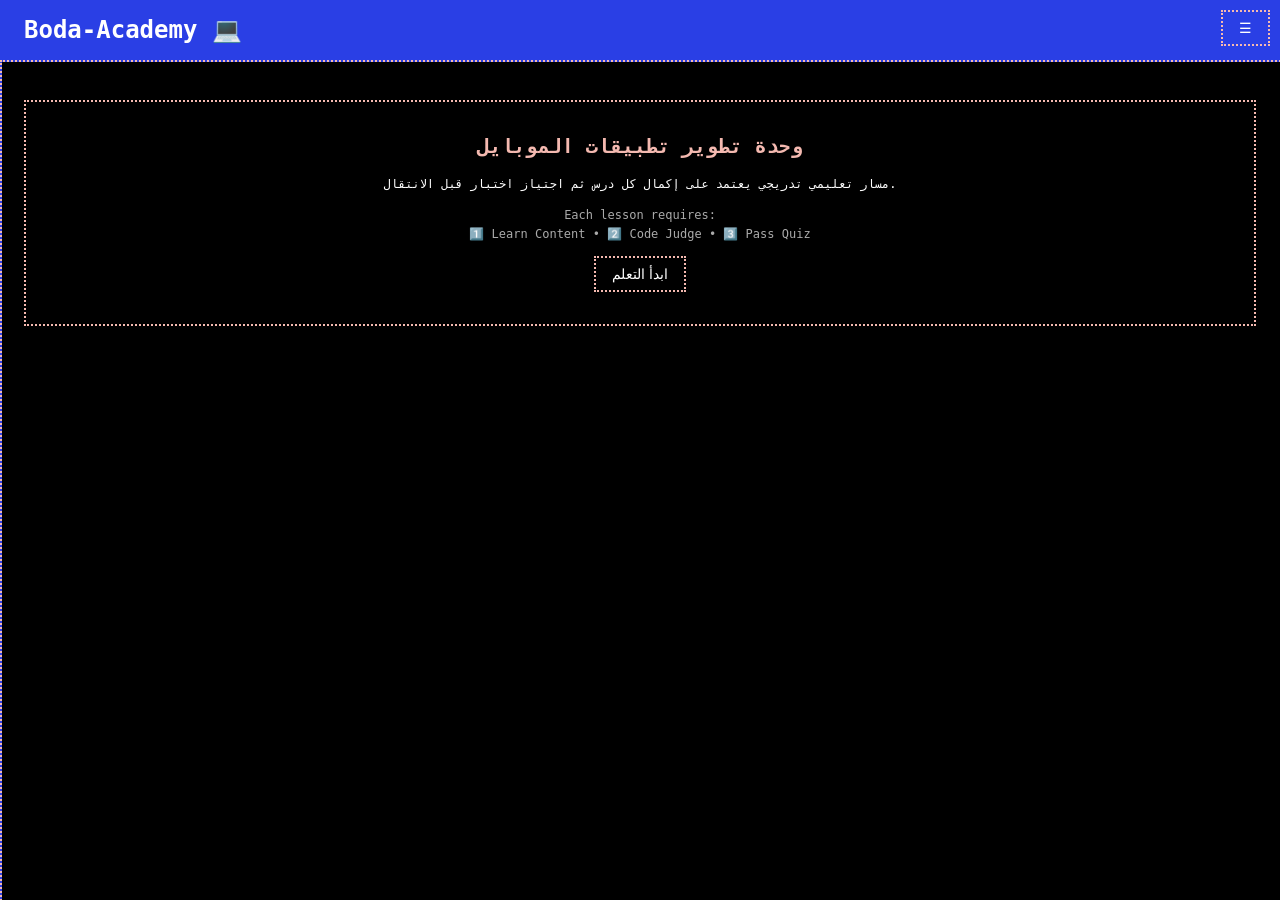
==== index.html @ 6c646132 "Update index.html" ====
<!DOCTYPE html>
<html>

<head>
  <meta charset="UTF-8">
  <meta name="viewport" content="width=device-width, initial-scale=1">
  <title>Boda Academy - Mobile Development Assessment</title>
  <link rel="stylesheet" href="style.css">
</head>

<body>

<header>
  <h1>Boda-Academy 💻</h1>
  <button class="menu" onclick="toggleSidebar()">☰</button>
</header>

<div class="sidebar" id="sidebar">
  <h2>Mobile Development Assessment</h2>

  <!-- SEARCH -->
  <input type="text" id="searchInput" class="search-input" placeholder="ابحث عن درس...">

  <!-- FLUTTER -->
  <div class="section">
    <div class="section-title" onclick="toggleSection(this)">
      Flutter 📱 <span class="arrow">&#9654;</span>
    </div>

    <div class="lesson-list">
      <div onclick="showLesson('lesson1')">Introduction to Flutter</div>
      <div onclick="showLesson('lesson2')">Widgets Deep Dive</div>
      <div onclick="showLesson('lesson3')">Layouts System</div>
      <div onclick="showLesson('lesson4')">State Management</div>
      <div onclick="showLesson('lesson5')">Navigation System</div>
      <div onclick="showLesson('lesson6')">Forms & Validation</div>
      <div onclick="showLesson('lesson7')">API Integration</div>
      <div class="final-evaluation" onclick="showSectionFinalBlock('Flutter')">
        <span class="eval-icon">🏆</span> Final Evaluation
      </div>
    </div>
  </div>

  <!-- KOTLIN -->
  <div class="section">
    <div class="section-title" onclick="toggleSection(this)">
      Kotlin 🤖 <span class="arrow">&#9654;</span>
    </div>

    <div class="lesson-list">
      <div onclick="showLesson('lesson10')">Kotlin Introduction</div>
      <div onclick="showLesson('lesson11')">Variables & Types</div>
      <div onclick="showLesson('lesson12')">Functions & OOP</div>
      <div onclick="showLesson('lesson13')">Android Components</div>
      <div class="final-evaluation" onclick="showSectionFinalBlock('Kotlin')">
        <span class="eval-icon">🏆</span> Final Evaluation
      </div>
    </div>
  </div>

  <!-- DART -->
  <div class="section">
    <div class="section-title" onclick="toggleSection(this)">
      Dart ⚡ <span class="arrow">&#9654;</span>
    </div>

    <div class="lesson-list">
      <div onclick="showLesson('lesson15')">Dart Basics</div>
      <div onclick="showLesson('lesson16')">Control Flow</div>
      <div onclick="showLesson('lesson17')">Object Oriented Programming</div>
      <div onclick="showLesson('lesson18')">Asynchronous Programming</div>
      <div class="final-evaluation" onclick="showSectionFinalBlock('Dart')">
        <span class="eval-icon">🏆</span> Final Evaluation
      </div>
    </div>
  </div>

  <div class="section">
    <div class="section-title" onclick="startFinalAssessment()">
      🏆 Final Assessment
    </div>
  </div>
</div>

<!-- MAIN -->
<div class="main" id="mainContent">

  <div class="intro" id="intro">
    <h2>وحدة تطوير تطبيقات الموبايل</h2>
    <p>مسار تعليمي تدريجي يعتمد على إكمال كل درس ثم اجتياز اختبار قبل الانتقال.</p>
    <p style="font-size: 12px; color: #aaa;">Each lesson requires:<br>1️⃣ Learn Content • 2️⃣ Code Judge • 3️⃣ Pass Quiz</p>
    <button class="menu-btn" onclick="move()">ابدأ التعلم</button>
  </div>

  <!-- FLUTTER LESSONS -->

  <div class="lesson" id="lesson1">
    <div class="lesson-header">
      <h2>1. Introduction to Flutter</h2>
      <span class="lesson-state" id="state_lesson1">Stage: Content</span>
    </div>
    <div class="lesson-content">
      <p>مقدمة عن Flutter والمميزات الأساسية:</p>
      <ul>
        <li>Flutter هو Framework مفتوح المصدر من Google</li>
        <li>يستخدم Dart كلغة برمجة</li>
        <li>يوفر تطوير تطبيقات native لـ iOS و Android</li>
        <li>أداء عالي جداً وواجهات جميلة</li>
      </ul>
      <button onclick="completeLessonContent('lesson1')" class="complete-btn">Complete Lesson Content</button>
    </div>
    <div class="lesson-nav">
      <button onclick="nextLesson()">Next →</button>
    </div>
  </div>

  <div class="lesson" id="lesson2">
    <div class="lesson-header">
      <h2>2. Widgets Deep Dive</h2>
      <span class="lesson-state" id="state_lesson2">Stage: Content</span>
    </div>
    <div class="lesson-content">
      <p>كل شيء في Flutter هو Widget:</p>
      <ul>
        <li>Widgets هي العناصر الأساسية في Flutter</li>
        <li>StatelessWidget و StatefulWidget</li>
        <li>Widget tree و composition</li>
        <li>Built-in widgets: Text, Button, Container, إلخ</li>
      </ul>
      <button onclick="completeLessonContent('lesson2')" class="complete-btn">Complete Lesson Content</button>
    </div>
    <div class="lesson-nav">
      <button onclick="prevLesson()">← Previous</button>
      <button onclick="nextLesson()">Next →</button>
    </div>
  </div>

  <div class="lesson" id="lesson3">
    <div class="lesson-header">
      <h2>3. Layouts System</h2>
      <span class="lesson-state" id="state_lesson3">Stage: Content</span>
    </div>
    <div class="lesson-content">
      <p>Row / Column / Stack - نظم التخطيط:</p>
      <ul>
        <li>Row يرتب العناصر أفقياً</li>
        <li>Column يرتب العناصر عموديًا</li>
        <li>Stack يرتب العناصر فوق بعضها</li>
        <li>MainAxisAlignment و CrossAxisAlignment</li>
      </ul>
      <button onclick="completeLessonContent('lesson3')" class="complete-btn">Complete Lesson Content</button>
    </div>
    <div class="lesson-nav">
      <button onclick="prevLesson()">← Previous</button>
      <button onclick="nextLesson()">Next →</button>
    </div>
  </div>

  <div class="lesson" id="lesson4">
    <div class="lesson-header">
      <h2>4. State Management</h2>
      <span class="lesson-state" id="state_lesson4">Stage: Content</span>
    </div>
    <div class="lesson-content">
      <p>إدارة حالة التطبيق:</p>
      <ul>
        <li>setState هي أبسط طريقة</li>
        <li>StatefulWidget و lifecycle</li>
        <li>Provider pattern</li>
        <li>BLoC pattern</li>
      </ul>
      <button onclick="completeLessonContent('lesson4')" class="complete-btn">Complete Lesson Content</button>
    </div>
    <div class="lesson-nav">
      <button onclick="prevLesson()">← Previous</button>
      <button onclick="nextLesson()">Next →</button>
    </div>
  </div>

  <div class="lesson" id="lesson5">
    <div class="lesson-header">
      <h2>5. Navigation System</h2>
      <span class="lesson-state" id="state_lesson5">Stage: Content</span>
    </div>
    <div class="lesson-content">
      <p>التنقل بين الشاشات:</p>
      <ul>
        <li>Navigator widget</li>
        <li>Named routes</li>
        <li>Push و Pop operations</li>
        <li>Route arguments</li>
      </ul>
      <button onclick="completeLessonContent('lesson5')" class="complete-btn">Complete Lesson Content</button>
    </div>
    <div class="lesson-nav">
      <button onclick="prevLesson()">← Previous</button>
      <button onclick="nextLesson()">Next →</button>
    </div>
  </div>

  <div class="lesson" id="lesson6">
    <div class="lesson-header">
      <h2>6. Forms & Validation</h2>
      <span class="lesson-state" id="state_lesson6">Stage: Content</span>
    </div>
    <div class="lesson-content">
      <p>إدخال واختبار البيانات:</p>
      <ul>
        <li>TextField و TextFormField</li>
        <li>Form validation</li>
        <li>Input decoration</li>
        <li>Keyboard types</li>
      </ul>
      <button onclick="completeLessonContent('lesson6')" class="complete-btn">Complete Lesson Content</button>
    </div>
    <div class="lesson-nav">
      <button onclick="prevLesson()">← Previous</button>
      <button onclick="nextLesson()">Next →</button>
    </div>
  </div>

  <div class="lesson" id="lesson7">
    <div class="lesson-header">
      <h2>7. API Integration</h2>
      <span class="lesson-state" id="state_lesson7">Stage: Content</span>
    </div>
    <div class="lesson-content">
      <p>ربط API مع التطبيق:</p>
      <ul>
        <li>HTTP package للطلبات</li>
        <li>Dio library</li>
        <li>JSON parsing</li>
        <li>Error handling</li>
      </ul>
      <button onclick="completeLessonContent('lesson7')" class="complete-btn">Complete Lesson Content</button>
    </div>
    <div class="lesson-nav">
      <button onclick="prevLesson()">← Previous</button>
      <button onclick="nextLesson()">Next →</button>
    </div>
  </div>

  <!-- KOTLIN LESSONS -->

  <div class="lesson" id="lesson10">
    <div class="lesson-header">
      <h2>10. Kotlin Introduction</h2>
      <span class="lesson-state" id="state_lesson10">Stage: Content</span>
    </div>
    <div class="lesson-content">
      <p>مقدمة عن Kotlin:</p>
      <ul>
        <li>لغة حديثة من JetBrains</li>
        <li>تعمل على Android</li>
        <li>توافق كامل مع Java</li>
        <li>صيغة أنظف وأكثر أماناً</li>
      </ul>
      <button onclick="completeLessonContent('lesson10')" class="complete-btn">Complete Lesson Content</button>
    </div>
    <div class="lesson-nav">
      <button onclick="prevLesson()">← Previous</button>
      <button onclick="nextLesson()">Next →</button>
    </div>
  </div>

  <div class="lesson" id="lesson11">
    <div class="lesson-header">
      <h2>11. Variables & Types</h2>
      <span class="lesson-state" id="state_lesson11">Stage: Content</span>
    </div>
    <div class="lesson-content">
      <p>المتغيرات والأنواع:</p>
      <ul>
        <li>val (immutable)</li>
        <li>var (mutable)</li>
        <li>Type inference</li>
        <li>Null safety</li>
      </ul>
      <button onclick="completeLessonContent('lesson11')" class="complete-btn">Complete Lesson Content</button>
    </div>
    <div class="lesson-nav">
      <button onclick="prevLesson()">← Previous</button>
      <button onclick="nextLesson()">Next →</button>
    </div>
  </div>

  <div class="lesson" id="lesson12">
    <div class="lesson-header">
      <h2>12. Functions & OOP</h2>
      <span class="lesson-state" id="state_lesson12">Stage: Content</span>
    </div>
    <div class="lesson-content">
      <p>الدوال والبرمجة الكائنية:</p>
      <ul>
        <li>Function declaration</li>
        <li>Class و inheritance</li>
        <li>Interface</li>
        <li>Extension functions</li>
      </ul>
      <button onclick="completeLessonContent('lesson12')" class="complete-btn">Complete Lesson Content</button>
    </div>
    <div class="lesson-nav">
      <button onclick="prevLesson()">← Previous</button>
      <button onclick="nextLesson()">Next →</button>
    </div>
  </div>

  <div class="lesson" id="lesson13">
    <div class="lesson-header">
      <h2>13. Android Components</h2>
      <span class="lesson-state" id="state_lesson13">Stage: Content</span>
    </div>
    <div class="lesson-content">
      <p>مكونات Android الأساسية:</p>
      <ul>
        <li>Activity lifecycle</li>
        <li>Fragment</li>
        <li>Service</li>
        <li>BroadcastReceiver</li>
      </ul>
      <button onclick="completeLessonContent('lesson13')" class="complete-btn">Complete Lesson Content</button>
    </div>
    <div class="lesson-nav">
      <button onclick="prevLesson()">← Previous</button>
      <button onclick="nextLesson()">Next →</button>
    </div>
  </div>

  <!-- DART LESSONS -->

  <div class="lesson" id="lesson15">
    <div class="lesson-header">
      <h2>15. Dart Basics</h2>
      <span class="lesson-state" id="state_lesson15">Stage: Content</span>
    </div>
    <div class="lesson-content">
      <p>أساسيات Dart:</p>
      <ul>
        <li>Variables و التصريحات</li>
        <li>Types: int, double, String, bool</li>
        <li>Dynamic typing</li>
        <li>Dart VM و compilation</li>
      </ul>
      <button onclick="completeLessonContent('lesson15')" class="complete-btn">Complete Lesson Content</button>
    </div>
    <div class="lesson-nav">
      <button onclick="prevLesson()">← Previous</button>
      <button onclick="nextLesson()">Next →</button>
    </div>
  </div>

  <div class="lesson" id="lesson16">
    <div class="lesson-header">
      <h2>16. Control Flow</h2>
      <span class="lesson-state" id="state_lesson16">Stage: Content</span>
    </div>
    <div class="lesson-content">
      <p>التحكم في التدفق:</p>
      <ul>
        <li>if/else statements</li>
        <li>switch/case</li>
        <li>for loop</li>
        <li>while loop</li>
      </ul>
      <button onclick="completeLessonContent('lesson16')" class="complete-btn">Complete Lesson Content</button>
    </div>
    <div class="lesson-nav">
      <button onclick="prevLesson()">← Previous</button>
      <button onclick="nextLesson()">Next →</button>
    </div>
  </div>

  <div class="lesson" id="lesson17">
    <div class="lesson-header">
      <h2>17. Object Oriented Programming</h2>
      <span class="lesson-state" id="state_lesson17">Stage: Content</span>
    </div>
    <div class="lesson-content">
      <p>البرمجة الكائنية:</p>
      <ul>
        <li>Classes و objects</li>
        <li>Inheritance</li>
        <li>Polymorphism</li>
        <li>Abstraction</li>
      </ul>
      <button onclick="completeLessonContent('lesson17')" class="complete-btn">Complete Lesson Content</button>
    </div>
    <div class="lesson-nav">
      <button onclick="prevLesson()">← Previous</button>
      <button onclick="nextLesson()">Next →</button>
    </div>
  </div>

  <div class="lesson" id="lesson18">
    <div class="lesson-header">
      <h2>18. Asynchronous Programming</h2>
      <span class="lesson-state" id="state_lesson18">Stage: Content</span>
    </div>
    <div class="lesson-content">
      <p>البرمجة غير المتزامنة:</p>
      <ul>
        <li>Future</li>
        <li>async/await</li>
        <li>Handling errors</li>
        <li>Streams</li>
      </ul>
      <button onclick="completeLessonContent('lesson18')" class="complete-btn">Complete Lesson Content</button>
    </div>
    <div class="lesson-nav">
      <button onclick="prevLesson()">← Previous</button>
      <button onclick="nextLesson()">Next →</button>
    </div>
  </div>

</div>

<script src="app.js"></script>

</body>

</html>
---- style.css ----
:root {
  --color-primary: #2A3FE5;
  --color-secondary: #F4B9B0;
  --color-success: #16A34A;
  --color-warning: #D97706;
  --color-danger: #DC2626;
  --color-surface: #000000;
  --color-text: #111827;
  --color-border: #F4B9B0;

  --spacing-1: 8px;
  --spacing-2: 16px;
  --spacing-3: 24px;
  --spacing-4: 32px;
  --spacing-5: 48px;
  --spacing-6: 64px;
}

body {
  margin: 0;
  font-family: "Press Start 2P", monospace;
  display: flex;
  background-color: var(--color-surface);
  color: #ffffff;
}

header {
  position: fixed;
  top: 0;
  left: 0;
  width: 100%;
  background: var(--color-primary);
  padding: var(--spacing-2) var(--spacing-3);
  display: flex;
  justify-content: space-between;
  align-items: center;
  z-index: 1000;
  border-bottom: 2px dotted var(--color-border);
}

header h1 {
  margin: 0;
  font-size: 24px;
}

.menu-btn,
.menu {
  background: transparent;
  border: 2px dotted var(--color-border);
  color: #ffffff;
  padding: var(--spacing-1) var(--spacing-2);
  cursor: pointer;
  font-size: 14px;
}

.menu {
  position: fixed;
  top: 10px;
  right: 10px;
  z-index: 1000;
}

.menu-btn:hover,
.menu:hover {
  filter: brightness(1.1);
}

.menu-btn:focus-visible,
.menu:focus-visible {
  outline: 2px solid var(--color-warning);
}

.sidebar {
  width: 280px;
  background: var(--color-primary);
  height: 100vh;
  overflow-y: auto;
  position: fixed;
  top: 0;
  left: -280px;
  padding-top: 60px;
  transition: left 0.15s linear;
  z-index: 999;
  border-right: 2px dotted var(--color-border);
}

.sidebar.show {
  left: 0;
}

.sidebar h2 {
  padding: var(--spacing-2) var(--spacing-3);
  margin: 0;
  font-size: 18px;
  border-bottom: 2px dotted var(--color-border);
}

.search-input {
  width: 90%;
  margin: var(--spacing-2) auto;
  display: block;
  padding: var(--spacing-1);
  border: 2px dotted var(--color-border);
  background: var(--color-surface);
  color: #ffffff;
}

.section {
  border-bottom: 2px dotted var(--color-border);
}

.section-title {
  padding: var(--spacing-2) var(--spacing-3);
  cursor: pointer;
  font-weight: 700;
  display: flex;
  justify-content: space-between;
  align-items: center;
  font-size: 12px;
}

.section-title:hover {
  background: var(--color-secondary);
  color: #000000;
}

.section-title:focus-visible {
  outline: 2px solid var(--color-warning);
}

.lesson-list {
  display: none;
  flex-direction: column;
}

.lesson-list div {
  padding: var(--spacing-1) var(--spacing-4);
  cursor: pointer;
  border-bottom: 2px dotted var(--color-border);
  font-size: 10px;
  transition: all 0.2s;
}

.lesson-list div:hover {
  background: var(--color-secondary);
  color: #000000;
}

.lesson-list div:focus-visible {
  outline: 2px solid var(--color-warning);
}

/* Final Evaluation Entry Point */
.final-evaluation {
  padding: var(--spacing-1) var(--spacing-4);
  cursor: pointer;
  border-bottom: 2px dotted var(--color-border);
  font-size: 10px;
  transition: all 0.2s;
  background: linear-gradient(135deg, var(--color-secondary)20, var(--color-warning)20);
  font-weight: bold;
  border-left: 3px solid var(--color-warning);
}

.final-evaluation:hover {
  background: var(--color-secondary);
  color: #000000;
  transform: translateX(4px);
}

.eval-icon {
  margin-right: 4px;
}

.main {
  margin-left: 0;
  padding: 100px var(--spacing-3) var(--spacing-3);
  flex: 1;
  transition: margin-left 0.15s linear;
}

.main.shift {
  margin-left: 280px;
}

.lesson {
  display: none;
  background: var(--color-surface);
  padding: var(--spacing-3);
  margin-bottom: var(--spacing-3);
  border: 2px dotted var(--color-border);
}

.lesson.locked {
  opacity: 0.5;
  pointer-events: none;
}

.lesson-header {
  display: flex;
  justify-content: space-between;
  align-items: center;
  margin-bottom: var(--spacing-2);
  border-bottom: 1px dotted var(--color-border);
  padding-bottom: var(--spacing-2);
}

.lesson-header h2 {
  margin: 0;
  font-size: 18px;
}

.lesson-state {
  background: var(--color-primary);
  padding: var(--spacing-1) var(--spacing-2);
  border-radius: 4px;
  font-size: 10px;
  white-space: nowrap;
}

.lesson-content {
  margin: var(--spacing-2) 0;
  line-height: 1.6;
}

.lesson-content ul {
  margin: var(--spacing-1) 0;
  padding-left: var(--spacing-4);
}

.lesson-content li {
  margin: var(--spacing-1) 0;
  font-size: 12px;
}

.code-judge {
  background: #1a1a2e;
  padding: var(--spacing-3);
  border: 2px solid var(--color-warning);
  margin: var(--spacing-2) 0;
  border-radius: 4px;
}

.code-judge h3 {
  margin-top: 0;
  color: var(--color-warning);
  font-size: 14px;
}

.prompt {
  background: #0f0f1e;
  padding: var(--spacing-2);
  border-left: 3px solid var(--color-warning);
  margin: var(--spacing-2) 0;
  font-size: 12px;
  font-style: italic;
}

.code-editor {
  width: 100%;
  min-height: 200px;
  padding: var(--spacing-2);
  background: #0f0f1e;
  color: #00ff00;
  border: 2px solid var(--color-border);
  font-family: 'Courier New', monospace;
  font-size: 12px;
  margin: var(--spacing-2) 0;
  box-sizing: border-box;
  resize: vertical;
}

.code-editor::placeholder {
  color: #888;
}

.code-editor:focus {
  outline: 2px solid var(--color-success);
}

.hint {
  background: #2d3748;
  padding: var(--spacing-2);
  border-left: 3px solid var(--color-success);
  font-size: 11px;
  margin: var(--spacing-2) 0;
  color: #a0aec0;
}

.quiz {
  background: #1a1a2e;
  padding: var(--spacing-3);
  border: 2px solid var(--color-secondary);
  margin: var(--spacing-2) 0;
  border-radius: 4px;
}

.quiz h3 {
  margin-top: 0;
  color: var(--color-secondary);
  font-size: 14px;
}

.quiz-question {
  background: #0f0f1e;
  padding: var(--spacing-2);
  margin: var(--spacing-2) 0;
  border-left: 3px solid var(--color-secondary);
  font-size: 12px;
}

.quiz-question p {
  margin: var(--spacing-1) 0;
}

.quiz-question label {
  display: block;
  margin: var(--spacing-1) 0;
  cursor: pointer;
  padding: var(--spacing-1) var(--spacing-2);
  transition: background 0.2s;
}

.quiz-question label:hover {
  background: rgba(244, 185, 176, 0.2);
}

.quiz-question input[type="radio"] {
  margin-right: var(--spacing-1);
  cursor: pointer;
}

.submit-btn,
.complete-btn {
  background: var(--color-primary);
  border: 2px dotted var(--color-border);
  color: #ffffff;
  padding: var(--spacing-1) var(--spacing-2);
  margin: var(--spacing-1) var(--spacing-1) var(--spacing-1) 0;
  cursor: pointer;
  min-height: 44px;
  font-family: "Press Start 2P", monospace;
  font-size: 11px;
  transition: all 0.2s;
}

.submit-btn:hover,
.complete-btn:hover {
  filter: brightness(1.1);
}

.submit-btn:focus-visible,
.complete-btn:focus-visible {
  outline: 2px solid var(--color-warning);
}

.submit-btn:active,
.complete-btn:active {
  transform: scale(0.98);
}

.submit-btn:disabled,
.complete-btn:disabled {
  opacity: 0.4;
  cursor: not-allowed;
}

.lesson-nav {
  display: flex;
  gap: var(--spacing-2);
  margin-top: var(--spacing-3);
  padding-top: var(--spacing-2);
  border-top: 1px dotted var(--color-border);
}

.lesson-nav button {
  background: var(--color-primary);
  border: 2px dotted var(--color-border);
  color: #ffffff;
  padding: var(--spacing-1) var(--spacing-2);
  cursor: pointer;
  font-family: "Press Start 2P", monospace;
  font-size: 11px;
  transition: all 0.2s;
  min-height: 40px;
}

.lesson-nav button:hover {
  filter: brightness(1.1);
}

.lesson-nav button:disabled {
  opacity: 0.4;
  cursor: not-allowed;
}

.arrow {
  transition: transform 0.15s linear;
}

.arrow.down {
  transform: rotate(90deg);
}

.intro {
  background: var(--color-surface);
  padding: var(--spacing-4);
  border: 2px dotted var(--color-border);
  text-align: center;
  margin-bottom: var(--spacing-3);
}

.intro h2 {
  margin-top: 0;
  font-size: 20px;
  color: var(--color-secondary);
}

.intro p {
  font-size: 12px;
  line-height: 1.6;
}

/* Section Final Block */
.section-final-block {
  background: var(--color-surface);
  padding: var(--spacing-4);
  border: 2px dotted var(--color-border);
  text-align: center;
  margin-bottom: var(--spacing-3);
  border-radius: 4px;
}

.section-final-block h2 {
  margin-top: 0;
  font-size: 22px;
  color: var(--color-secondary);
  margin-bottom: var(--spacing-3);
}

.section-final-block > p {
  font-size: 13px;
  margin-bottom: var(--spacing-3);
  color: #aaa;
}

.assessment-options {
  display: flex;
  gap: var(--spacing-2);
  justify-content: center;
  flex-wrap: wrap;
  margin-top: var(--spacing-3);
}

.assessment-btn {
  background: var(--color-primary);
  border: 2px dotted var(--color-border);
  color: #ffffff;
  padding: var(--spacing-2) var(--spacing-3);
  cursor: pointer;
  font-family: "Press Start 2P", monospace;
  font-size: 11px;
  transition: all 0.2s;
  min-height: 80px;
  display: flex;
  flex-direction: column;
  align-items: center;
  justify-content: center;
  gap: var(--spacing-1);
  flex: 1;
  min-width: 150px;
  max-width: 200px;
}

.assessment-btn:hover {
  filter: brightness(1.15);
  transform: translateY(-4px);
}

.assessment-btn:focus-visible {
  outline: 2px solid var(--color-warning);
}

.judge-btn {
  border-color: var(--color-warning);
}

.quiz-btn {
  border-color: var(--color-secondary);
}

.btn-icon {
  font-size: 24px;
}

.btn-desc {
  font-size: 8px;
  opacity: 0.7;
  text-transform: uppercase;
}

/* Assessment Header */
.assessment-header {
  margin-bottom: var(--spacing-3);
  border-bottom: 2px dotted var(--color-border);
  padding-bottom: var(--spacing-2);
}

.assessment-header h2 {
  margin: 0 0 var(--spacing-1) 0;
  font-size: 18px;
  color: var(--color-secondary);
}

.assessment-subtitle {
  font-size: 11px;
  color: #aaa;
  margin: 0;
}

/* Action Buttons Container */
.action-buttons {
  display: flex;
  gap: var(--spacing-2);
  margin-top: var(--spacing-3);
  padding-top: var(--spacing-2);
  border-top: 1px dotted var(--color-border);
  justify-content: center;
  flex-wrap: wrap;
}

.action-buttons .submit-btn,
.action-buttons .cancel-btn {
  margin: 0;
}

.cancel-btn {
  background: #555;
  border: 2px dotted #888;
}

.cancel-btn:hover {
  filter: brightness(1.1);
}

@media (max-width: 768px) {
  .sidebar {
    width: 200px;
  }
  .main.shift {
    margin-left: 200px;
  }
  
  .lesson-header {
    flex-direction: column;
    align-items: flex-start;
  }
  
  .lesson-state {
    margin-top: var(--spacing-1);
  }
}

footer {
  background: #111;
  color: #fff;
  text-align: center;
  padding: 20px 10px;
  margin-top: 40px;
}

.footer-links {
  margin-top: 10px;
}

.footer-links a {
  color: #4da3ff;
  margin: 0 10px;
  text-decoration: none;
  font-size: 10px;
}

.footer-links a:hover {
  text-decoration: underline;
}
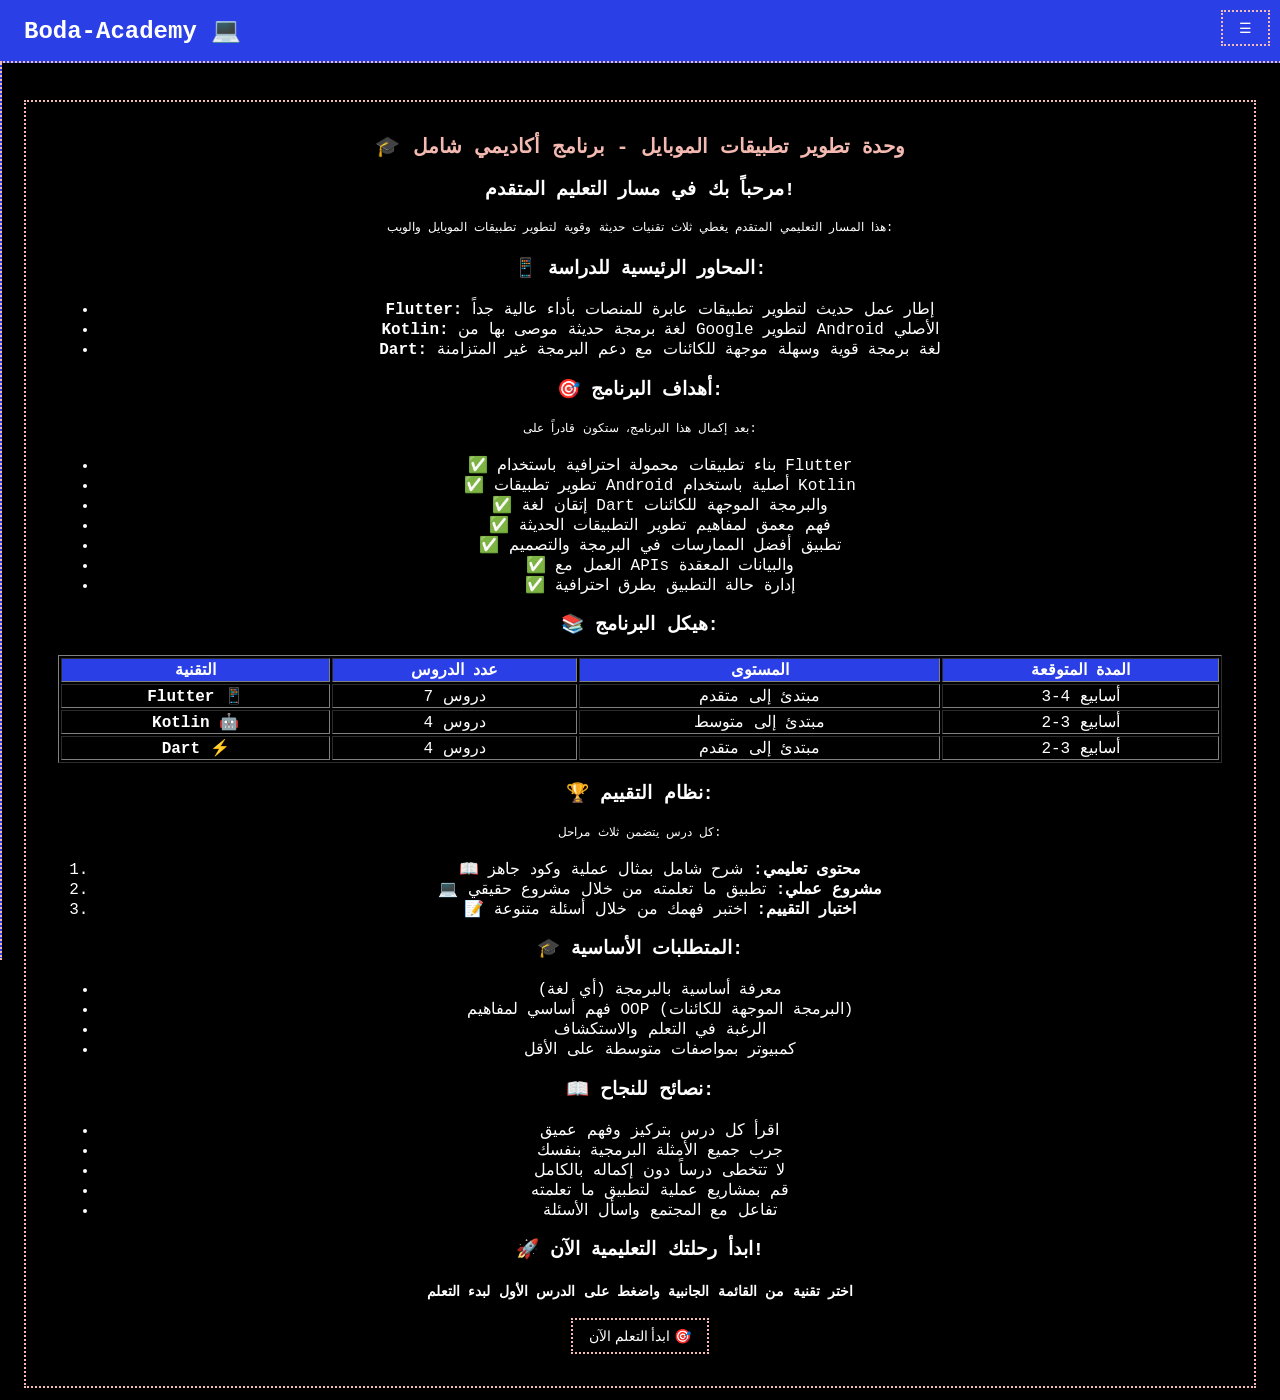
==== commit 45065905: "Update index.html" ====
--- a/index.html
+++ b/index.html
@@ -7,6 +7,7 @@
   <title>Boda Academy - Mobile Development Assessment</title>
   <link rel="stylesheet" href="style.css">
 </head>
+
 
 <body>
 
@@ -86,157 +87,849 @@
 <div class="main" id="mainContent">
 
   <div class="intro" id="intro">
-    <h2>وحدة تطوير تطبيقات الموبايل</h2>
-    <p>مسار تعليمي تدريجي يعتمد على إكمال كل درس ثم اجتياز اختبار قبل الانتقال.</p>
-    <p style="font-size: 12px; color: #aaa;">Each lesson requires:<br>1️⃣ Learn Content • 2️⃣ Code Judge • 3️⃣ Pass Quiz</p>
-    <button class="menu-btn" onclick="move()">ابدأ التعلم</button>
+    <h2>🎓 وحدة تطوير تطبيقات الموبايل - برنامج أكاديمي شامل</h2>
+    
+    <h3>مرحباً بك في مسار التعليم المتقدم!</h3>
+    <p>هذا المسار التعليمي المتقدم يغطي ثلاث تقنيات حديثة وقوية لتطوير تطبيقات الموبايل والويب:</p>
+    
+    <h3>📱 المحاور الرئيسية للدراسة:</h3>
+    <ul>
+      <li><strong>Flutter:</strong> إطار عمل حديث لتطوير تطبيقات عابرة للمنصات بأداء عالية جداً</li>
+      <li><strong>Kotlin:</strong> لغة برمجة حديثة موصى بها من Google لتطوير Android الأصلي</li>
+      <li><strong>Dart:</strong> لغة برمجة قوية وسهلة موجهة للكائنات مع دعم البرمجة غير المتزامنة</li>
+    </ul>
+
+    <h3>🎯 أهداف البرنامج:</h3>
+    <p>بعد إكمال هذا البرنامج، ستكون قادراً على:</p>
+    <ul>
+      <li>✅ بناء تطبيقات محمولة احترافية باستخدام Flutter</li>
+      <li>✅ تطوير تطبيقات Android أصلية باستخدام Kotlin</li>
+      <li>✅ إتقان لغة Dart والبرمجة الموجهة للكائنات</li>
+      <li>✅ فهم معمق لمفاهيم تطوير التطبيقات الحديثة</li>
+      <li>✅ تطبيق أفضل الممارسات في البرمجة والتصميم</li>
+      <li>✅ العمل مع APIs والبيانات المعقدة</li>
+      <li>✅ إدارة حالة التطبيق بطرق احترافية</li>
+    </ul>
+
+    <h3>📚 هيكل البرنامج:</h3>
+    <table border="1" style="width:100%; margin:10px 0;">
+      <tr style="background: #2A3FE5; color: white;">
+        <th>التقنية</th>
+        <th>عدد الدروس</th>
+        <th>المستوى</th>
+        <th>المدة المتوقعة</th>
+      </tr>
+      <tr>
+        <td><strong>Flutter 📱</strong></td>
+        <td>7 دروس</td>
+        <td>مبتدئ إلى متقدم</td>
+        <td>3-4 أسابيع</td>
+      </tr>
+      <tr>
+        <td><strong>Kotlin 🤖</strong></td>
+        <td>4 دروس</td>
+        <td>مبتدئ إلى متوسط</td>
+        <td>2-3 أسابيع</td>
+      </tr>
+      <tr>
+        <td><strong>Dart ⚡</strong></td>
+        <td>4 دروس</td>
+        <td>مبتدئ إلى متقدم</td>
+        <td>2-3 أسابيع</td>
+      </tr>
+    </table>
+
+    <h3>🏆 نظام التقييم:</h3>
+    <p>كل درس يتضمن ثلاث مراحل:</p>
+    <ol>
+      <li><strong>📖 محتوى تعليمي:</strong> شرح شامل بمثال عملية وكود جاهز</li>
+      <li><strong>💻 مشروع عملي:</strong> تطبيق ما تعلمته من خلال مشروع حقيقي</li>
+      <li><strong>📝 اختبار التقييم:</strong> اختبر فهمك من خلال أسئلة متنوعة</li>
+    </ol>
+
+    <h3>🎓 المتطلبات الأساسية:</h3>
+    <ul>
+      <li>معرفة أساسية بالبرمجة (أي لغة)</li>
+      <li>فهم أساسي لمفاهيم OOP (البرمجة الموجهة للكائنات)</li>
+      <li>الرغبة في التعلم والاستكشاف</li>
+      <li>كمبيوتر بمواصفات متوسطة على الأقل</li>
+    </ul>
+
+    <h3>📖 نصائح للنجاح:</h3>
+    <ul>
+      <li>اقرأ كل درس بتركيز وفهم عميق</li>
+      <li>جرب جميع الأمثلة البرمجية بنفسك</li>
+      <li>لا تتخطى درساً دون إكماله بالكامل</li>
+      <li>قم بمشاريع عملية لتطبيق ما تعلمته</li>
+      <li>تفاعل مع المجتمع واسأل الأسئلة</li>
+    </ul>
+
+    <h3>🚀 ابدأ رحلتك التعليمية الآن!</h3>
+    <p style="font-size: 14px; margin-top: 20px;">
+      <strong>اختر تقنية من القائمة الجانبية واضغط على الدرس الأول لبدء التعلم</strong>
+    </p>
+    <button class="menu-btn" onclick="move()">ابدأ التعلم الآن 🎯</button>
   </div>
 
   <!-- FLUTTER LESSONS -->
 
   <div class="lesson" id="lesson1">
     <div class="lesson-header">
-      <h2>1. Introduction to Flutter</h2>
+      <h2>1. مقدمة شاملة إلى Flutter</h2>
       <span class="lesson-state" id="state_lesson1">Stage: Content</span>
     </div>
     <div class="lesson-content">
-      <p>مقدمة عن Flutter والمميزات الأساسية:</p>
-      <ul>
-        <li>Flutter هو Framework مفتوح المصدر من Google</li>
-        <li>يستخدم Dart كلغة برمجة</li>
-        <li>يوفر تطوير تطبيقات native لـ iOS و Android</li>
-        <li>أداء عالي جداً وواجهات جميلة</li>
-      </ul>
-      <button onclick="completeLessonContent('lesson1')" class="complete-btn">Complete Lesson Content</button>
+      <h3>📚 أهداف التعلم:</h3>
+      <ul>
+        <li>فهم مفهوم Flutter وأهميته في تطوير التطبيقات المحمولة</li>
+        <li>معرفة الفرق بين تطوير Native والـ Cross-platform</li>
+        <li>التعرف على مميزات Flutter والعوامل التي تجعله خياراً متميزاً</li>
+        <li>فهم البنية الأساسية لمشروع Flutter</li>
+      </ul>
+
+      <h3>🎯 ما هو Flutter؟</h3>
+      <p>Flutter هو إطار عمل (Framework) مفتوح المصدر طورته Google في عام 2015، مصمم لتطوير تطبيقات محمولة عالية الأداء وعابرة للمنصات. يوفر Flutter تجربة تطوير موحدة للعمل مع نظامي iOS و Android من خلال قاعدة برمجية واحدة.</p>
+
+      <h3>💡 المميزات الرئيسية:</h3>
+      <ul>
+        <li><strong>Cross-Platform Development:</strong> كود واحد يعمل على iOS و Android و Web وحتى Desktop</li>
+        <li><strong>Performance عالية:</strong> Flutter يستخدم محرك Skia لرسم الواجهات مباشرة، مما يوفر أداءً ممتازاً بمعدل 60-120 FPS</li>
+        <li><strong>Hot Reload:</strong> تحديثات فورية للكود أثناء التطوير دون الحاجة لإعادة تشغيل التطبيق</li>
+        <li><strong>Rich UI Widgets:</strong> مكتبة ضخمة من الواجهات الجاهزة والقابلة للتخصيص</li>
+        <li><strong>Material و Cupertino Design:</strong> دعم كامل لمعايير التصميم الحديثة</li>
+      </ul>
+
+      <h3>🔧 البيئة التقنية:</h3>
+      <p><strong>لغة البرمجة:</strong> Dart - لغة حديثة موجهة للكائنات، سهلة التعلم وقوية جداً</p>
+      <p><strong>المحرك:</strong> Flutter Engine يتم تجميعه كـ native code</p>
+      <p><strong>الأدوات:</strong> Android Studio أو VS Code + Flutter SDK</p>
+
+      <h3>📊 مقارنة مع الخيارات الأخرى:</h3>
+      <table border="1" style="width:100%; margin:10px 0;">
+        <tr><th>الميزة</th><th>Flutter</th><th>React Native</th><th>Native</th></tr>
+        <tr><td>الأداء</td><td>⭐⭐⭐⭐⭐</td><td>⭐⭐⭐</td><td>⭐⭐⭐⭐⭐</td></tr>
+        <tr><td>سهولة التعلم</td><td>⭐⭐⭐⭐</td><td>⭐⭐⭐⭐</td><td>⭐⭐⭐</td></tr>
+        <tr><td>إعادة استخدام الكود</td><td>⭐⭐⭐⭐⭐</td><td>⭐⭐⭐⭐</td><td>⭐⭐</td></tr>
+      </table>
+
+      <h3>🚀 حالات الاستخدام:</h3>
+      <ul>
+        <li>تطبيقات الأعمال والخدمات المالية</li>
+        <li>تطبيقات التجارة الإلكترونية</li>
+        <li>تطبيقات الوسائط الاجتماعية</li>
+        <li>تطبيقات الإنتاجية والتعاون</li>
+        <li>تطبيقات الألعاب البسيطة والمتوسطة</li>
+      </ul>
+
+      <h3>📝 مثال بسيط:</h3>
+      <pre style="background: #f5f5f5; padding: 10px; overflow-x: auto;">
+import 'package:flutter/material.dart';
+
+void main() {
+  runApp(MyApp());
+}
+
+class MyApp extends StatelessWidget {
+  @override
+  Widget build(BuildContext context) {
+    return MaterialApp(
+      title: 'Flutter Demo',
+      home: Scaffold(
+        appBar: AppBar(title: Text('Hello Flutter')),
+        body: Center(child: Text('مرحباً بك في عالم Flutter')),
+      ),
+    );
+  }
+}
+      </pre>
+
+      <button onclick="completeLessonContent('lesson1')" class="complete-btn">✓ إكمال المحتوى</button>
     </div>
     <div class="lesson-nav">
-      <button onclick="nextLesson()">Next →</button>
+      <button onclick="nextLesson()">التالي →</button>
     </div>
   </div>
 
   <div class="lesson" id="lesson2">
     <div class="lesson-header">
-      <h2>2. Widgets Deep Dive</h2>
+      <h2>2. استكشاف Widgets بعمق</h2>
       <span class="lesson-state" id="state_lesson2">Stage: Content</span>
     </div>
     <div class="lesson-content">
-      <p>كل شيء في Flutter هو Widget:</p>
-      <ul>
-        <li>Widgets هي العناصر الأساسية في Flutter</li>
-        <li>StatelessWidget و StatefulWidget</li>
-        <li>Widget tree و composition</li>
-        <li>Built-in widgets: Text, Button, Container, إلخ</li>
-      </ul>
-      <button onclick="completeLessonContent('lesson2')" class="complete-btn">Complete Lesson Content</button>
+      <h3>📚 أهداف التعلم:</h3>
+      <ul>
+        <li>فهم فلسفة Widget في Flutter</li>
+        <li>التمييز بين StatelessWidget و StatefulWidget</li>
+        <li>بناء Widget tree معقد وفعال</li>
+        <li>فهم دورة حياة الـ Widgets</li>
+      </ul>
+
+      <h3>🎯 ما هي Widgets؟</h3>
+      <p>في Flutter، "كل شيء هو Widget" - هذا مبدأ أساسي يعني أن كل عنصر في الواجهة، من الأزرار والنصوص إلى التخطيطات والشاشات، يتم تمثيله كـ Widget. Widgets هي وحدات بناء صغيرة وقابلة لإعادة الاستخدام تصف جزءاً من الواجهة.</p>
+
+      <h3>🔑 أنواع Widgets الرئيسية:</h3>
+      
+      <h4>1. StatelessWidget</h4>
+      <p>هو Widget ثابت لا يتغير حالته بعد الإنشاء. يُستخدم للعناصر التي لا تحتاج لتخزين معلومات متغيرة.</p>
+      <pre style="background: #f5f5f5; padding: 10px; overflow-x: auto;">
+class MyStatelessWidget extends StatelessWidget {
+  @override
+  Widget build(BuildContext context) {
+    return Text('نص ثابت لن يتغير');
+  }
+}
+      </pre>
+
+      <h4>2. StatefulWidget</h4>
+      <p>هو Widget يمكنه تخزين حالة (State) ويمكن أن يعدل هذه الحالة بمرور الوقت، مما يؤدي لإعادة رسم الواجهة.</p>
+      <pre style="background: #f5f5f5; padding: 10px; overflow-x: auto;">
+class MyStatefulWidget extends StatefulWidget {
+  @override
+  _MyStatefulWidgetState createState() => _MyStatefulWidgetState();
+}
+
+class _MyStatefulWidgetState extends State&lt;MyStatefulWidget&gt; {
+  int counter = 0;
+
+  @override
+  Widget build(BuildContext context) {
+    return GestureDetector(
+      onTap: () {
+        setState(() {
+          counter++;
+        });
+      },
+      child: Text('تم الضغط $counter مرات'),
+    );
+  }
+}
+      </pre>
+
+      <h3>🌳 Widget Tree و Composition</h3>
+      <p>تنظيم الـ Widgets في شكل شجرة هرمية (Tree) حيث كل Widget يمكن أن يحتوي على عدة Widgets فرعية، مما ينشئ بنية متسلسلة قوية.</p>
+
+      <h3>📦 أمثلة على Widgets المدمجة:</h3>
+      <ul>
+        <li><strong>Container:</strong> عنصر يوفر تحكماً على الحجم واللون والزوايا المستديرة والظل</li>
+        <li><strong>Row/Column:</strong> لترتيب الـ Widgets أفقياً أو عمودياً</li>
+        <li><strong>Text:</strong> عنصر النص مع خيارات تنسيق متقدمة</li>
+        <li><strong>Button:</strong> أزرار قابلة للضغط برسوميات جميلة</li>
+        <li><strong>Image:</strong> عرض الصور من مصادر مختلفة</li>
+        <li><strong>TextField:</strong> حقول إدخال النصوص</li>
+        <li><strong>ListView:</strong> قوائم قابلة للتمرير</li>
+      </ul>
+
+      <h3>🔄 دورة حياة StatefulWidget:</h3>
+      <ol>
+        <li>يتم استدعاء <code>createState()</code></li>
+        <li>يتم استدعاء <code>initState()</code> - للتهيئة</li>
+        <li>يتم استدعاء <code>build()</code> - رسم الواجهة</li>
+        <li>عند تغيير الحالة، يتم استدعاء <code>setState()</code> و <code>build()</code> مجدداً</li>
+        <li>يتم استدعاء <code>dispose()</code> - عند حذف الـ Widget</li>
+      </ol>
+
+      <h3>💡 أفضل الممارسات:</h3>
+      <ul>
+        <li>استخدم StatelessWidget عندما لا تحتاج لتخزين حالة</li>
+        <li>قسّم الواجهات الكبيرة إلى Widgets صغيرة قابلة لإعادة الاستخدام</li>
+        <li>تجنب البناء المعقد للـ Widget tree - استخدم extraction</li>
+        <li>استخدم const Constructors للـ Widgets الثابتة لتحسين الأداء</li>
+      </ul>
+
+      <button onclick="completeLessonContent('lesson2')" class="complete-btn">✓ إكمال المحتوى</button>
     </div>
     <div class="lesson-nav">
-      <button onclick="prevLesson()">← Previous</button>
-      <button onclick="nextLesson()">Next →</button>
+      <button onclick="prevLesson()">← السابق</button>
+      <button onclick="nextLesson()">التالي →</button>
     </div>
   </div>
 
   <div class="lesson" id="lesson3">
     <div class="lesson-header">
-      <h2>3. Layouts System</h2>
+      <h2>3. نظام التخطيطات (Layouts System)</h2>
       <span class="lesson-state" id="state_lesson3">Stage: Content</span>
     </div>
     <div class="lesson-content">
-      <p>Row / Column / Stack - نظم التخطيط:</p>
-      <ul>
-        <li>Row يرتب العناصر أفقياً</li>
-        <li>Column يرتب العناصر عموديًا</li>
-        <li>Stack يرتب العناصر فوق بعضها</li>
-        <li>MainAxisAlignment و CrossAxisAlignment</li>
-      </ul>
-      <button onclick="completeLessonContent('lesson3')" class="complete-btn">Complete Lesson Content</button>
+      <h3>📚 أهداف التعلم:</h3>
+      <ul>
+        <li>فهم نظام الـ Layout في Flutter</li>
+        <li>إتقان استخدام Row و Column و Stack</li>
+        <li>فهم المحاذاة والمساحات</li>
+        <li>بناء تخطيطات معقدة وفعالة</li>
+      </ul>
+
+      <h3>🎯 أساسيات الـ Layout:</h3>
+      <p>في Flutter، التخطيط (Layout) هو عملية ترتيب Widgets على الشاشة. يتم التحكم فيه من خلال Widgets خاصة تُسمى Layout Widgets التي تحدد كيفية ترتيب Widgets الفرعية.</p>
+
+      <h3>📏 Row - الترتيب الأفقي</h3>
+      <p>يرتب Widgets في صف واحد أفقياً (من اليسار إلى اليمين):</p>
+      <pre style="background: #f5f5f5; padding: 10px; overflow-x: auto;">
+Row(
+  mainAxisAlignment: MainAxisAlignment.spaceAround,
+  crossAxisAlignment: CrossAxisAlignment.center,
+  children: [
+    Icon(Icons.home),
+    Icon(Icons.search),
+    Icon(Icons.settings),
+  ],
+)
+      </pre>
+
+      <h3>📏 Column - الترتيب العمودي</h3>
+      <p>يرتب Widgets في عمود واحد عمودياً (من الأعلى إلى الأسفل):</p>
+      <pre style="background: #f5f5f5; padding: 10px; overflow-x: auto;">
+Column(
+  mainAxisAlignment: MainAxisAlignment.start,
+  crossAxisAlignment: CrossAxisAlignment.stretch,
+  children: [
+    Text('عنوان'),
+    Text('وصف'),
+    ElevatedButton(onPressed: (){}, child: Text('اضغط هنا')),
+  ],
+)
+      </pre>
+
+      <h3>🎨 Stack - التراكب</h3>
+      <p>يرتب Widgets فوق بعضها البعض، حيث الـ Widget الأول يكون في الأسفل والأخير في الأعلى:</p>
+      <pre style="background: #f5f5f5; padding: 10px; overflow-x: auto;">
+Stack(
+  children: [
+    Container(color: Colors.blue, width: 200, height: 200),
+    Positioned(
+      top: 10,
+      left: 10,
+      child: Text('نص فوق الصورة'),
+    ),
+  ],
+)
+      </pre>
+
+      <h3>⚙️ خيارات المحاذاة:</h3>
+      <ul>
+        <li><strong>MainAxisAlignment:</strong> تحكم في محاذاة Widgets على المحور الرئيسي
+          <ul>
+            <li>start, end, center, spaceBetween, spaceAround, spaceEvenly</li>
+          </ul>
+        </li>
+        <li><strong>CrossAxisAlignment:</strong> تحكم في محاذاة Widgets على المحور الفرعي
+          <ul>
+            <li>start, end, center, stretch, baseline</li>
+          </ul>
+        </li>
+      </ul>
+
+      <h3>📐 Flex و Expanded</h3>
+      <p><strong>Flex:</strong> يوزع المساحة المتاحة بين الـ Widgets الفرعية</p>
+      <p><strong>Expanded:</strong> يجعل Widget يأخذ كل المساحة المتاحة</p>
+      <pre style="background: #f5f5f5; padding: 10px; overflow-x: auto;">
+Row(
+  children: [
+    Expanded(flex: 1, child: Container(color: Colors.red)),
+    Expanded(flex: 2, child: Container(color: Colors.blue)),
+  ],
+)
+      </pre>
+
+      <h3>🎯 Padding و Margin:</h3>
+      <ul>
+        <li><strong>Padding:</strong> مساحة داخلية (بين محتوى الـ Widget وحدوده)</li>
+        <li><strong>SizedBox:</strong> لإضافة مساحات فارغة محددة</li>
+      </ul>
+
+      <h3>💡 أفضل الممارسات:</h3>
+      <ul>
+        <li>استخدم Column/Row بدلاً من Absolute Positioning عندما يكون ممكناً</li>
+        <li>احذر من الـ Layout Issues عند دمج Widgets بطريقة خاطئة</li>
+        <li>استخدم Constraints بحكمة لتجنب مشاكل الأداء</li>
+      </ul>
+
+      <button onclick="completeLessonContent('lesson3')" class="complete-btn">✓ إكمال المحتوى</button>
     </div>
     <div class="lesson-nav">
-      <button onclick="prevLesson()">← Previous</button>
-      <button onclick="nextLesson()">Next →</button>
+      <button onclick="prevLesson()">← السابق</button>
+      <button onclick="nextLesson()">التالي →</button>
     </div>
   </div>
 
   <div class="lesson" id="lesson4">
     <div class="lesson-header">
-      <h2>4. State Management</h2>
+      <h2>4. إدارة حالة التطبيق (State Management)</h2>
       <span class="lesson-state" id="state_lesson4">Stage: Content</span>
     </div>
     <div class="lesson-content">
-      <p>إدارة حالة التطبيق:</p>
-      <ul>
-        <li>setState هي أبسط طريقة</li>
-        <li>StatefulWidget و lifecycle</li>
-        <li>Provider pattern</li>
-        <li>BLoC pattern</li>
-      </ul>
-      <button onclick="completeLessonContent('lesson4')" class="complete-btn">Complete Lesson Content</button>
+      <h3>📚 أهداف التعلم:</h3>
+      <ul>
+        <li>فهم مفهوم State Management في تطبيقات Flutter</li>
+        <li>إتقان setState وفهم دورتها</li>
+        <li>فهم الأنماط المتقدمة مثل Provider و BLoC</li>
+        <li>اختيار الحل الأنسب لكل حالة استخدام</li>
+      </ul>
+
+      <h3>🎯 ما هي إدارة الحالة؟</h3>
+      <p>إدارة الحالة تعني كيفية تخزين ومشاركة البيانات المتغيرة بين Widgets المختلفة. عندما تتغير البيانات، يجب تحديث الواجهة الرسومية للعكس عن هذه التغييرات.</p>
+
+      <h3>🔧 setState - الطريقة البسيطة:</h3>
+      <pre style="background: #f5f5f5; padding: 10px; overflow-x: auto;">
+class Counter extends StatefulWidget {
+  @override
+  _CounterState createState() => _CounterState();
+}
+
+class _CounterState extends State&lt;Counter&gt; {
+  int count = 0;
+
+  void increment() {
+    setState(() {
+      count++;  // تحديث الحالة وإعادة رسم الواجهة
+    });
+  }
+
+  @override
+  Widget build(BuildContext context) {
+    return Column(
+      children: [
+        Text('العدد: $count'),
+        ElevatedButton(
+          onPressed: increment,
+          child: Text('زيادة'),
+        ),
+      ],
+    );
+  }
+}
+      </pre>
+
+      <h3>📊 StatefulWidget - دورة الحياة:</h3>
+      <ol>
+        <li><strong>initState():</strong> يُستدعى مرة واحدة عند إنشاء الـ Widget - استخدمه للتهيئة</li>
+        <li><strong>build():</strong> يُستدعى عند إعادة الرسم - يجب أن يكون سريعاً</li>
+        <li><strong>setState():</strong> عند تغيير الحالة - يؤدي لاستدعاء build()</li>
+        <li><strong>dispose():</strong> يُستدعى عند حذف الـ Widget - استخدمه للتنظيف</li>
+      </ol>
+
+      <h3>🏗️ الأنماط المتقدمة:</h3>
+
+      <h4>1. Provider Pattern (الموصي به)</h4>
+      <p>نمط حديث وسهل يسمح بمشاركة البيانات عبر الـ Widget Tree بدون الحاجة لتمرير البيانات يدوياً:</p>
+      <pre style="background: #f5f5f5; padding: 10px; overflow-x: auto;">
+class MyApp extends StatelessWidget {
+  @override
+  Widget build(BuildContext context) {
+    return ChangeNotifierProvider(
+      create: (context) => CounterModel(),
+      child: MaterialApp(
+        home: Home(),
+      ),
+    );
+  }
+}
+
+class Home extends StatelessWidget {
+  @override
+  Widget build(BuildContext context) {
+    final counter = Provider.of&lt;CounterModel&gt;(context);
+    return Text('${counter.count}');
+  }
+}
+      </pre>
+
+      <h4>2. BLoC Pattern (للتطبيقات الكبيرة)</h4>
+      <p>نمط معقد لكن قوي جداً يفصل منطق العمل عن الواجهة الرسومية</p>
+
+      <h4>3. Riverpod (الجديد والحديث)</h4>
+      <p>تحسين على Provider يوفر type safety أفضل والمزيد من الميزات</p>
+
+      <h3>💡 قاعدة ذهبية:</h3>
+      <ul>
+        <li><strong>تطبيق صغير؟</strong> استخدم setState</li>
+        <li><strong>تطبيق متوسط؟</strong> استخدم Provider</li>
+        <li><strong>تطبيق كبير معقد؟</strong> استخدم BLoC أو Riverpod</li>
+      </ul>
+
+      <h3>⚠️ أخطاء شائعة:</h3>
+      <ul>
+        <li>استدعاء setState من خارج الـ Widget</li>
+        <li>عدم استدعاء dispose() للموارد</li>
+        <li>عدم استخدام const Constructors</li>
+      </ul>
+
+      <button onclick="completeLessonContent('lesson4')" class="complete-btn">✓ إكمال المحتوى</button>
     </div>
     <div class="lesson-nav">
-      <button onclick="prevLesson()">← Previous</button>
-      <button onclick="nextLesson()">Next →</button>
+      <button onclick="prevLesson()">← السابق</button>
+      <button onclick="nextLesson()">التالي →</button>
     </div>
   </div>
 
   <div class="lesson" id="lesson5">
     <div class="lesson-header">
-      <h2>5. Navigation System</h2>
+      <h2>5. نظام التنقل (Navigation System)</h2>
       <span class="lesson-state" id="state_lesson5">Stage: Content</span>
     </div>
     <div class="lesson-content">
-      <p>التنقل بين الشاشات:</p>
-      <ul>
-        <li>Navigator widget</li>
-        <li>Named routes</li>
-        <li>Push و Pop operations</li>
-        <li>Route arguments</li>
-      </ul>
-      <button onclick="completeLessonContent('lesson5')" class="complete-btn">Complete Lesson Content</button>
+      <h3>📚 أهداف التعلم:</h3>
+      <ul>
+        <li>فهم نظام التنقل في Flutter</li>
+        <li>إتقان Navigator و Routes</li>
+        <li>نقل البيانات بين الشاشات</li>
+        <li>التعامل مع Deep Linking</li>
+      </ul>
+
+      <h3>🎯 أساسيات التنقل:</h3>
+      <p>النقل بين الشاشات (Navigation) هو عملية الانتقال من شاشة إلى أخرى. في Flutter، يتم التحكم به من خلال Widget يسمى Navigator الذي يدير stack من الشاشات.</p>
+
+      <h3>🔀 Navigator و Routes:</h3>
+      <p>يعمل Navigator مثل Stack - عندما تنتقل لشاشة جديدة (Push)، تُضاف إلى الـ Stack. عندما تضغط الزر "رجوع" (Pop)، تُزال من الـ Stack.</p>
+
+      <h3>📍 التنقل البسيط:</h3>
+      <pre style="background: #f5f5f5; padding: 10px; overflow-x: auto;">
+// الذهاب إلى شاشة جديدة
+Navigator.push(
+  context,
+  MaterialPageRoute(builder: (context) => SecondScreen()),
+);
+
+// الرجوع من الشاشة
+Navigator.pop(context);
+      </pre>
+
+      <h3>🏷️ Named Routes (الطريقة الموصى بها):</h3>
+      <pre style="background: #f5f5f5; padding: 10px; overflow-x: auto;">
+// تعريف المسارات في MaterialApp
+MaterialApp(
+  routes: {
+    '/': (context) => Home(),
+    '/details': (context) => Details(),
+    '/settings': (context) => Settings(),
+  },
+)
+
+// الانتقال باستخدام اسم المسار
+Navigator.pushNamed(context, '/details');
+
+// الرجوع
+Navigator.pop(context);
+      </pre>
+
+      <h3>📤 نقل البيانات بين الشاشات:</h3>
+      <pre style="background: #f5f5f5; padding: 10px; overflow-x: auto;">
+// إرسال البيانات
+class FirstScreen extends StatelessWidget {
+  @override
+  Widget build(BuildContext context) {
+    return ElevatedButton(
+      onPressed: () async {
+        final result = await Navigator.push(
+          context,
+          MaterialPageRoute(
+            builder: (context) => SecondScreen(data: 'Hello'),
+          ),
+        );
+        print('النتيجة: $result');
+      },
+      child: Text('اذهب'),
+    );
+  }
+}
+
+// استقبال البيانات
+class SecondScreen extends StatelessWidget {
+  final String data;
+  SecondScreen({required this.data});
+
+  @override
+  Widget build(BuildContext context) {
+    return Text(data);
+  }
+}
+      </pre>
+
+      <h3>🔄 الانتقالات مع الرسوميات:</h3>
+      <p>Flutter يوفر عدة أنواع من الرسوميات الانتقالية (Page Transitions):</p>
+      <ul>
+        <li><strong>MaterialPageRoute:</strong> انتقال مثل Material Design</li>
+        <li><strong>CupertinoPageRoute:</strong> انتقال نمط iOS</li>
+        <li><strong>PageRouteBuilder:</strong> انتقال مخصص بالكامل</li>
+      </ul>
+
+      <h3>⚠️ أفضل الممارسات:</h3>
+      <ul>
+        <li>استخدم Named Routes لتنظيم أفضل</li>
+        <li>تجنب الـ Deep nesting من الشاشات</li>
+        <li>استخدم async/await لانتظار النتائج من الشاشات الجديدة</li>
+      </ul>
+
+      <button onclick="completeLessonContent('lesson5')" class="complete-btn">✓ إكمال المحتوى</button>
     </div>
     <div class="lesson-nav">
-      <button onclick="prevLesson()">← Previous</button>
-      <button onclick="nextLesson()">Next →</button>
+      <button onclick="prevLesson()">← السابق</button>
+      <button onclick="nextLesson()">التالي →</button>
     </div>
   </div>
 
   <div class="lesson" id="lesson6">
     <div class="lesson-header">
-      <h2>6. Forms & Validation</h2>
+      <h2>6. النماذج والتحقق من الصحة (Forms & Validation)</h2>
       <span class="lesson-state" id="state_lesson6">Stage: Content</span>
     </div>
     <div class="lesson-content">
-      <p>إدخال واختبار البيانات:</p>
-      <ul>
-        <li>TextField و TextFormField</li>
-        <li>Form validation</li>
-        <li>Input decoration</li>
-        <li>Keyboard types</li>
-      </ul>
-      <button onclick="completeLessonContent('lesson6')" class="complete-btn">Complete Lesson Content</button>
+      <h3>📚 أهداف التعلم:</h3>
+      <ul>
+        <li>بناء نماذج احترافية في Flutter</li>
+        <li>التحقق من صحة البيانات المُدخلة</li>
+        <li>التعامل مع أنواع لوحات المفاتيح المختلفة</li>
+        <li>تحسين تجربة المستخدم في إدخال البيانات</li>
+      </ul>
+
+      <h3>🎯 مكونات النموذج:</h3>
+      <p>النموذج (Form) هو مجموعة من حقول الإدخال التي تجمع البيانات من المستخدم. في Flutter، يتم استخدام Form widget مع TextFormField للتحقق من الصحة.</p>
+
+      <h3>📝 بناء نموذج بسيط:</h3>
+      <pre style="background: #f5f5f5; padding: 10px; overflow-x: auto;">
+class MyForm extends StatefulWidget {
+  @override
+  _MyFormState createState() => _MyFormState();
+}
+
+class _MyFormState extends State&lt;MyForm&gt; {
+  final _formKey = GlobalKey&lt;FormState&gt;();
+  String email = '';
+  String password = '';
+
+  @override
+  Widget build(BuildContext context) {
+    return Form(
+      key: _formKey,
+      child: Column(
+        children: [
+          TextFormField(
+            decoration: InputDecoration(
+              labelText: 'البريد الإلكتروني',
+              border: OutlineInputBorder(),
+            ),
+            validator: (value) {
+              if (value?.isEmpty ?? true) {
+                return 'الرجاء إدخال البريد';
+              }
+              if (!value!.contains('@')) {
+                return 'البريد غير صحيح';
+              }
+              return null;
+            },
+            onSaved: (value) => email = value ?? '',
+          ),
+          SizedBox(height: 16),
+          ElevatedButton(
+            onPressed: () {
+              if (_formKey.currentState!.validate()) {
+                _formKey.currentState!.save();
+                print('البريد: $email');
+              }
+            },
+            child: Text('إرسال'),
+          ),
+        ],
+      ),
+    );
+  }
+}
+      </pre>
+
+      <h3>🔍 التحقق من الصحة (Validation):</h3>
+      <p>التحقق من الصحة يتم من خلال دالة validator التي تُرجع رسالة خطأ أو null إذا كانت البيانات صحيحة.</p>
+      
+      <ul>
+        <li><strong>Email Validation:</strong> التحقق من صيغة البريد الإلكتروني</li>
+        <li><strong>Length Validation:</strong> التحقق من طول النص</li>
+        <li><strong>Pattern Validation:</strong> التحقق من نمط معين (مثل أرقام فقط)</li>
+        <li><strong>Custom Validation:</strong> تحقق مخصص</li>
+      </ul>
+
+      <h3>⌨️ أنواع لوحات المفاتيح:</h3>
+      <pre style="background: #f5f5f5; padding: 10px; overflow-x: auto;">
+TextFormField(
+  keyboardType: TextInputType.email,  // لوحة مفاتيح البريد
+)
+
+TextFormField(
+  keyboardType: TextInputType.number,  // لوحة مفاتيح الأرقام
+)
+
+TextFormField(
+  keyboardType: TextInputType.phone,  // لوحة مفاتيح الهاتف
+)
+      </pre>
+
+      <h3>🎨 تحسين مظهر الحقول:</h3>
+      <pre style="background: #f5f5f5; padding: 10px; overflow-x: auto;">
+TextFormField(
+  decoration: InputDecoration(
+    labelText: 'اسمك',
+    hintText: 'أدخل اسمك الكامل',
+    border: OutlineInputBorder(),
+    prefixIcon: Icon(Icons.person),
+    suffixIcon: Icon(Icons.check),
+  ),
+)
+      </pre>
+
+      <h3>💡 أفضل الممارسات:</h3>
+      <ul>
+        <li>استخدم Form و GlobalKey للتحقق من جميع الحقول دفعة واحدة</li>
+        <li>وفر رسائل خطأ واضحة ومفيدة</li>
+        <li>استخدم keyboardType المناسب لتحسين تجربة المستخدم</li>
+        <li>أضف تأثيرات بصرية عند التركيز على الحقول</li>
+      </ul>
+
+      <button onclick="completeLessonContent('lesson6')" class="complete-btn">✓ إكمال المحتوى</button>
     </div>
     <div class="lesson-nav">
-      <button onclick="prevLesson()">← Previous</button>
-      <button onclick="nextLesson()">Next →</button>
+      <button onclick="prevLesson()">← السابق</button>
+      <button onclick="nextLesson()">التالي →</button>
     </div>
   </div>
 
   <div class="lesson" id="lesson7">
     <div class="lesson-header">
-      <h2>7. API Integration</h2>
+      <h2>7. دمج API مع التطبيق (API Integration)</h2>
       <span class="lesson-state" id="state_lesson7">Stage: Content</span>
     </div>
     <div class="lesson-content">
-      <p>ربط API مع التطبيق:</p>
-      <ul>
-        <li>HTTP package للطلبات</li>
-        <li>Dio library</li>
-        <li>JSON parsing</li>
-        <li>Error handling</li>
-      </ul>
-      <button onclick="completeLessonContent('lesson7')" class="complete-btn">Complete Lesson Content</button>
+      <h3>📚 أهداف التعلم:</h3>
+      <ul>
+        <li>فهم بروتوكول HTTP والطلبات</li>
+        <li>استخدام مكتبات الشبكة في Flutter</li>
+        <li>معالجة JSON والبيانات المُرجعة</li>
+        <li>معالجة الأخطاء والـ Error Handling</li>
+      </ul>
+
+      <h3>🎯 أساسيات API Integration:</h3>
+      <p>API (Application Programming Interface) هي واجهة برمجية تسمح لتطبيقك بالاتصال بخادم والحصول على البيانات أو إرسالها.</p>
+
+      <h3>📦 مكتبة HTTP:</h3>
+      <pre style="background: #f5f5f5; padding: 10px; overflow-x: auto;">
+import 'package:http/http.dart' as http;
+
+// طلب GET بسيط
+Future&lt;void&gt; fetchData() async {
+  try {
+    final response = await http.get(
+      Uri.parse('https://api.example.com/posts'),
+    );
+    
+    if (response.statusCode == 200) {
+      // نجاح الطلب
+      print('البيانات: ${response.body}');
+    } else {
+      // فشل الطلب
+      print('خطأ: ${response.statusCode}');
+    }
+  } catch (e) {
+    print('خطأ الاتصال: $e');
+  }
+}
+      </pre>
+
+      <h3>📤 أنواع الطلبات:</h3>
+      <ul>
+        <li><strong>GET:</strong> الحصول على البيانات من الخادم</li>
+        <li><strong>POST:</strong> إرسال البيانات إلى الخادم</li>
+        <li><strong>PUT:</strong> تحديث البيانات على الخادم</li>
+        <li><strong>DELETE:</strong> حذف البيانات من الخادم</li>
+      </ul>
+
+      <h3>📝 طلب POST مثال:</h3>
+      <pre style="background: #f5f5f5; padding: 10px; overflow-x: auto;">
+Future&lt;void&gt; createPost(String title, String body) async {
+  final response = await http.post(
+    Uri.parse('https://api.example.com/posts'),
+    headers: {'Content-Type': 'application/json'},
+    body: jsonEncode({
+      'title': title,
+      'body': body,
+    }),
+  );
+  
+  if (response.statusCode == 201) {
+    print('تم الإنشاء بنجاح');
+  }
+}
+      </pre>
+
+      <h3>🔄 معالجة JSON:</h3>
+      <pre style="background: #f5f5f5; padding: 10px; overflow-x: auto;">
+import 'dart:convert';
+
+class Post {
+  int id;
+  String title;
+  String body;
+
+  Post({required this.id, required this.title, required this.body});
+
+  factory Post.fromJson(Map&lt;String, dynamic&gt; json) {
+    return Post(
+      id: json['id'],
+      title: json['title'],
+      body: json['body'],
+    );
+  }
+}
+
+// استخدام
+final jsonString = response.body;
+final data = jsonDecode(jsonString) as List;
+final posts = data.map((p) => Post.fromJson(p)).toList();
+      </pre>
+
+      <h3>🚀 مكتبة Dio (الحديثة والمتقدمة):</h3>
+      <pre style="background: #f5f5f5; padding: 10px; overflow-x: auto;">
+import 'package:dio/dio.dart';
+
+final dio = Dio();
+
+Future&lt;void&gt; fetchWithDio() async {
+  try {
+    final response = await dio.get('https://api.example.com/posts');
+    print(response.data);
+  } on DioException catch (e) {
+    print('خطأ: ${e.message}');
+  }
+}
+      </pre>
+
+      <h3>🌐 Headers و Authentication:</h3>
+      <pre style="background: #f5f5f5; padding: 10px; overflow-x: auto;">
+final response = await http.get(
+  Uri.parse('https://api.example.com/data'),
+  headers: {
+    'Content-Type': 'application/json',
+    'Authorization': 'Bearer YOUR_TOKEN',
+  },
+);
+      </pre>
+
+      <h3>⚠️ معالجة الأخطاء:</h3>
+      <ul>
+        <li><strong>Network Errors:</strong> عدم توفر الإنترنت</li>
+        <li><strong>HTTP Errors:</strong> أخطاء من الخادم (400, 500، إلخ)</li>
+        <li><strong>JSON Parsing Errors:</strong> بيانات غير صحيحة</li>
+        <li><strong>Timeouts:</strong> انقطاع الاتصال</li>
+      </ul>
+
+      <h3>💡 أفضل الممارسات:</h3>
+      <ul>
+        <li>استخدم async/await للتعامل مع الطلبات غير المتزامنة</li>
+        <li>تعامل مع جميع أنواع الأخطاء المحتملة</li>
+        <li>استخدم Dio بدلاً من http للتطبيقات الكبيرة</li>
+        <li>قم بـ Caching للبيانات لتحسين الأداء</li>
+      </ul>
+
+      <button onclick="completeLessonContent('lesson7')" class="complete-btn">✓ إكمال المحتوى</button>
     </div>
     <div class="lesson-nav">
-      <button onclick="prevLesson()">← Previous</button>
-      <button onclick="nextLesson()">Next →</button>
+      <button onclick="prevLesson()">← السابق</button>
+      <button onclick="nextLesson()">التالي →</button>
     </div>
   </div>
 
@@ -244,85 +937,515 @@
 
   <div class="lesson" id="lesson10">
     <div class="lesson-header">
-      <h2>10. Kotlin Introduction</h2>
+      <h2>10. مقدمة شاملة إلى Kotlin</h2>
       <span class="lesson-state" id="state_lesson10">Stage: Content</span>
     </div>
     <div class="lesson-content">
-      <p>مقدمة عن Kotlin:</p>
-      <ul>
-        <li>لغة حديثة من JetBrains</li>
-        <li>تعمل على Android</li>
-        <li>توافق كامل مع Java</li>
-        <li>صيغة أنظف وأكثر أماناً</li>
-      </ul>
-      <button onclick="completeLessonContent('lesson10')" class="complete-btn">Complete Lesson Content</button>
+      <h3>📚 أهداف التعلم:</h3>
+      <ul>
+        <li>فهم تاريخ ومميزات لغة Kotlin</li>
+        <li>معرفة الفوارق بين Kotlin و Java</li>
+        <li>إعداد بيئة التطوير لـ Kotlin</li>
+        <li>كتابة أول برنامج Kotlin</li>
+      </ul>
+
+      <h3>🎯 ما هي Kotlin؟</h3>
+      <p>Kotlin هي لغة برمجة حديثة طورتها شركة JetBrains (مطورة Android Studio)، وأعلنت Google عن اعتمادها رسمياً كلغة التطوير المفضلة لـ Android في 2019. تجمع Kotlin بين قوة Java وبساطة Python.</p>
+
+      <h3>💡 مميزات Kotlin:</h3>
+      <ul>
+        <li><strong>Null Safety:</strong> نظام قوي للتعامل مع القيم الفارغة</li>
+        <li><strong>Concise Syntax:</strong> صيغة أقصر وأوضح من Java</li>
+        <li><strong>Interoperability:</strong> توافق كامل مع Java</li>
+        <li><strong>Extension Functions:</strong> إضافة دوال لأنواع موجودة</li>
+        <li><strong>Coroutines:</strong> برمجة غير متزامنة سهلة</li>
+        <li><strong>Data Classes:</strong> فئات مخصصة للبيانات</li>
+      </ul>
+
+      <h3>📊 مقارنة مع Java:</h3>
+      <table border="1" style="width:100%; margin:10px 0;">
+        <tr><th>الميزة</th><th>Java</th><th>Kotlin</th></tr>
+        <tr><td>Null Safety</td><td>❌</td><td>✅</td></tr>
+        <tr><td>Extension Functions</td><td>❌</td><td>✅</td></tr>
+        <tr><td>Data Classes</td><td>طويل</td><td>قصير جداً</td></tr>
+        <tr><td>Coroutines</td><td>معقد</td><td>بسيط</td></tr>
+        <tr><td>التوافق</td><td>قياسي</td><td>100% متوافق</td></tr>
+      </table>
+
+      <h3>🔧 إعداد البيئة:</h3>
+      <ul>
+        <li>تحميل Android Studio (يتضمن Kotlin SDK)</li>
+        <li>أو استخدام IntelliJ IDEA</li>
+        <li>أو تثبيت Kotlin من خلال Homebrew/Chocolatey</li>
+      </ul>
+
+      <h3>📝 أول برنامج Kotlin:</h3>
+      <pre style="background: #f5f5f5; padding: 10px; overflow-x: auto;">
+fun main() {
+    println("مرحباً بك في Kotlin!")
+    
+    val name = "أحمد"
+    val age = 25
+    
+    println("اسمي: $name وعمري: $age سنة")
+}
+
+// الإخراج:
+// مرحباً بك في Kotlin!
+// اسمي: أحمد وعمري: 25 سنة
+      </pre>
+
+      <h3>✨ ميزات Kotlin المتقدمة:</h3>
+      <ul>
+        <li><strong>Higher-Order Functions:</strong> دوال تأخذ دوال كـ parameters</li>
+        <li><strong>Lambda Expressions:</strong> تعابير lambda قصيرة</li>
+        <li><strong>Scope Functions:</strong> دوال مثل apply, let, run, with</li>
+        <li><strong>Sealed Classes:</strong> فئات مغلقة للـ Type-Safe</li>
+      </ul>
+
+      <h3>🚀 تطبيقات استخدام Kotlin:</h3>
+      <ul>
+        <li>تطوير تطبيقات Android الأصلية</li>
+        <li>تطوير Backend مع Ktor و Spring Boot</li>
+        <li>تطبيقات سطح المكتب مع Compose</li>
+        <li>برمجة النصوص والأتمتة</li>
+      </ul>
+
+      <button onclick="completeLessonContent('lesson10')" class="complete-btn">✓ إكمال المحتوى</button>
     </div>
     <div class="lesson-nav">
-      <button onclick="prevLesson()">← Previous</button>
-      <button onclick="nextLesson()">Next →</button>
+      <button onclick="prevLesson()">← السابق</button>
+      <button onclick="nextLesson()">التالي →</button>
     </div>
   </div>
 
   <div class="lesson" id="lesson11">
     <div class="lesson-header">
-      <h2>11. Variables & Types</h2>
+      <h2>11. المتغيرات والأنواع (Variables & Types)</h2>
       <span class="lesson-state" id="state_lesson11">Stage: Content</span>
     </div>
     <div class="lesson-content">
-      <p>المتغيرات والأنواع:</p>
-      <ul>
-        <li>val (immutable)</li>
-        <li>var (mutable)</li>
-        <li>Type inference</li>
-        <li>Null safety</li>
-      </ul>
-      <button onclick="completeLessonContent('lesson11')" class="complete-btn">Complete Lesson Content</button>
+      <h3>📚 أهداف التعلم:</h3>
+      <ul>
+        <li>فهم الفرق بين val و var</li>
+        <li>التعامل مع أنواع البيانات المختلفة</li>
+        <li>فهم Type Inference و Null Safety</li>
+        <li>التعامل مع القيم الفارغة بأمان</li>
+      </ul>
+
+      <h3>🎯 المتغيرات في Kotlin:</h3>
+      <p>المتغير هو مساحة في الذاكرة تخزن قيمة معينة. في Kotlin، هناك نوعان من المتغيرات:</p>
+
+      <h3>📍 val - المتغيرات الثابتة (Immutable):</h3>
+      <pre style="background: #f5f5f5; padding: 10px; overflow-x: auto;">
+val name = "أحمد"  // لا يمكن تغيير القيمة بعد التعريف
+val age: Int = 25   // مع تحديد النوع صريحاً
+
+// name = "محمد"  // خطأ! لا يمكن إعادة التعيين
+      </pre>
+
+      <h3>📝 var - المتغيرات المتغيرة (Mutable):</h3>
+      <pre style="background: #f5f5f5; padding: 10px; overflow-x: auto;">
+var counter = 0      // يمكن تغيير القيمة
+counter = 10         // لا مشكلة
+
+var email: String = "test@example.com"
+email = "new@example.com"  // مقبول
+      </pre>
+
+      <h3>📦 أنواع البيانات:</h3>
+      <ul>
+        <li><strong>Integer Types:</strong> Byte, Short, Int, Long</li>
+        <li><strong>Floating Point:</strong> Float, Double</li>
+        <li><strong>Boolean:</strong> true أو false</li>
+        <li><strong>String:</strong> النصوص</li>
+        <li><strong>Char:</strong> حرف واحد</li>
+        <li><strong>Arrays:</strong> مصفوفات</li>
+        <li><strong>Collections:</strong> List, Set, Map</li>
+      </ul>
+
+      <h3>💡 Type Inference (استنتاج النوع):</h3>
+      <pre style="background: #f5f5f5; padding: 10px; overflow-x: auto;">
+val number = 42            // Kotlin يستنتج أنه Int
+val decimal = 3.14         // Kotlin يستنتج أنه Double
+val text = "Hello"         // Kotlin يستنتج أنه String
+val isActive = true        // Kotlin يستنتج أنه Boolean
+      </pre>
+
+      <h3>🛡️ Null Safety - الميزة الأهم في Kotlin:</h3>
+      <p>مشكلة Null Pointer Exception شهيرة جداً في Java. Kotlin حلتها بطريقة ذكية جداً:</p>
+      <pre style="background: #f5f5f5; padding: 10px; overflow-x: auto;">
+// Non-nullable type - لا يقبل null
+val name: String = "أحمد"
+// name = null  // خطأ! لا يمكن
+
+// Nullable type - يقبل null
+val email: String? = "test@example.com"
+email = null  // لا مشكلة
+
+// التعامل الآمن مع Nullable
+val length = email?.length  // إذا كان email null، سيكون الناتج null
+val length2 = email?.length ?: 0  // إذا كان null، سيكون 0
+
+// Non-null assertion (استخدم بحذر!)
+val length3 = email!!.length  // سيرفع exception إذا كان null
+      </pre>
+
+      <h3>🔄 Type Conversion:</h3>
+      <pre style="background: #f5f5f5; padding: 10px; overflow-x: auto;">
+val number = 42
+val text: String = number.toString()
+
+val stringNumber = "100"
+val integer = stringNumber.toInt()
+
+val decimal = 3.14
+val intValue = decimal.toInt()  // سيصبح 3
+      </pre>
+
+      <h3>📚 Collections:</h3>
+      <pre style="background: #f5f5f5; padding: 10px; overflow-x: auto;">
+// List - قائمة ثابتة
+val fruits = listOf("تفاح", "موز", "برتقال")
+val mutableFruits = mutableListOf("تفاح")
+mutableFruits.add("موز")
+
+// Set - مجموعة بدون تكرار
+val uniqueNumbers = setOf(1, 2, 3, 3, 3)  // سيكون 1, 2, 3 فقط
+
+// Map - قاموس
+val map = mapOf("name" to "أحمد", "age" to 25)
+val mutableMap = mutableMapOf&lt;String, Any&gt;()
+      </pre>
+
+      <h3>💡 أفضل الممارسات:</h3>
+      <ul>
+        <li>استخدم val بشكل افتراضي، و var فقط عندما تحتاج</li>
+        <li>استفد من Null Safety - تجنب !! إلا عندما تكون متأكداً 100%</li>
+        <li>استخدم Extension Functions لتوسيع الأنواع</li>
+      </ul>
+
+      <button onclick="completeLessonContent('lesson11')" class="complete-btn">✓ إكمال المحتوى</button>
     </div>
     <div class="lesson-nav">
-      <button onclick="prevLesson()">← Previous</button>
-      <button onclick="nextLesson()">Next →</button>
+      <button onclick="prevLesson()">← السابق</button>
+      <button onclick="nextLesson()">التالي →</button>
     </div>
   </div>
 
   <div class="lesson" id="lesson12">
     <div class="lesson-header">
-      <h2>12. Functions & OOP</h2>
+      <h2>12. الدوال والبرمجة الكائنية (Functions & OOP)</h2>
       <span class="lesson-state" id="state_lesson12">Stage: Content</span>
     </div>
     <div class="lesson-content">
-      <p>الدوال والبرمجة الكائنية:</p>
-      <ul>
-        <li>Function declaration</li>
-        <li>Class و inheritance</li>
-        <li>Interface</li>
-        <li>Extension functions</li>
-      </ul>
-      <button onclick="completeLessonContent('lesson12')" class="complete-btn">Complete Lesson Content</button>
+      <h3>📚 أهداف التعلم:</h3>
+      <ul>
+        <li>كتابة دوال احترافية في Kotlin</li>
+        <li>فهم مبادئ البرمجة الكائنية</li>
+        <li>التعامل مع الوراثة والـ Polymorphism</li>
+        <li>استخدام Interfaces والـ Abstract Classes</li>
+      </ul>
+
+      <h3>📝 تعريف الدوال:</h3>
+      <pre style="background: #f5f5f5; padding: 10px; overflow-x: auto;">
+// دالة بسيطة
+fun greet(name: String) {
+    println("مرحباً $name")
+}
+
+// دالة مع قيمة مرجعة
+fun add(a: Int, b: Int): Int {
+    return a + b
+}
+
+// دالة مختصرة (بجسم واحد)
+fun multiply(a: Int, b: Int) = a * b
+
+// دالة مع قيم افتراضية
+fun createUser(name: String, age: Int = 18) {
+    println("$name - $age سنة")
+}
+
+// دالة مع عدد متغير من الحجج
+fun sum(vararg numbers: Int): Int {
+    var total = 0
+    for (num in numbers) total += num
+    return total
+}
+      </pre>
+
+      <h3>🔄 Higher-Order Functions و Lambda:</h3>
+      <pre style="background: #f5f5f5; padding: 10px; overflow-x: auto;">
+// دالة تأخذ دالة أخرى كـ parameter
+fun applyOperation(a: Int, b: Int, operation: (Int, Int) -> Int): Int {
+    return operation(a, b)
+}
+
+// استخدام مع lambda
+val result = applyOperation(5, 3) { x, y -> x + y }
+println(result)  // 8
+
+// Trailing lambda - يمكن وضع lambda خارج القوسين إذا كانت آخر parameter
+applyOperation(10, 5) { x, y ->
+    x * y
+}
+      </pre>
+
+      <h3>🎯 Classes - الفئات:</h3>
+      <pre style="background: #f5f5f5; padding: 10px; overflow-x: auto;">
+// فئة بسيطة
+class Person(val name: String, var age: Int) {
+    fun introduce() {
+        println("أنا $name وعمري $age سنة")
+    }
+}
+
+// استخدام
+val person = Person("أحمد", 25)
+person.introduce()
+
+// Data Class - للبيانات
+data class User(val id: Int, val name: String, val email: String)
+
+// يحصل على toString(), equals(), copy() تلقائياً
+val user = User(1, "أحمد", "ahmed@example.com")
+println(user)  // User(id=1, name=أحمد, email=ahmed@example.com)
+      </pre>
+
+      <h3>🔗 الوراثة (Inheritance):</h3>
+      <pre style="background: #f5f5f5; padding: 10px; overflow-x: auto;">
+// فئة الأساس
+open class Animal(val name: String) {
+    open fun makeSound() {
+        println("صوت عام")
+    }
+}
+
+// فئة مشتقة
+class Dog(name: String) : Animal(name) {
+    override fun makeSound() {
+        println("$name يعوي: وووف!")
+    }
+}
+
+// استخدام
+val dog = Dog("ماكس")
+dog.makeSound()  // ماكس يعوي: وووف!
+      </pre>
+
+      <h3>📋 Interfaces - الواجهات:</h3>
+      <pre style="background: #f5f5f5; padding: 10px; overflow-x: auto;">
+interface Drawable {
+    fun draw()
+    fun color(): String = "أسود"  // قيمة افتراضية
+}
+
+class Circle : Drawable {
+    override fun draw() {
+        println("رسم دائرة")
+    }
+    
+    override fun color(): String {
+        return "أحمر"
+    }
+}
+      </pre>
+
+      <h3>🔐 Abstract Classes:</h3>
+      <pre style="background: #f5f5f5; padding: 10px; overflow-x: auto;">
+abstract class Vehicle {
+    abstract fun start()
+    
+    fun stop() {
+        println("إيقاف المحرك")
+    }
+}
+
+class Car : Vehicle() {
+    override fun start() {
+        println("تشغيل السيارة")
+    }
+}
+      </pre>
+
+      <h3>💡 أفضل الممارسات:</h3>
+      <ul>
+        <li>استخدم Data Classes للبيانات البسيطة</li>
+        <li>فضّل Composition على Inheritance</li>
+        <li>استخدم Lambda Functions للعمليات البسيطة</li>
+      </ul>
+
+      <button onclick="completeLessonContent('lesson12')" class="complete-btn">✓ إكمال المحتوى</button>
     </div>
     <div class="lesson-nav">
-      <button onclick="prevLesson()">← Previous</button>
-      <button onclick="nextLesson()">Next →</button>
+      <button onclick="prevLesson()">← السابق</button>
+      <button onclick="nextLesson()">التالي →</button>
     </div>
   </div>
 
   <div class="lesson" id="lesson13">
     <div class="lesson-header">
-      <h2>13. Android Components</h2>
+      <h2>13. مكونات Android الأساسية (Android Components)</h2>
       <span class="lesson-state" id="state_lesson13">Stage: Content</span>
     </div>
     <div class="lesson-content">
-      <p>مكونات Android الأساسية:</p>
-      <ul>
-        <li>Activity lifecycle</li>
-        <li>Fragment</li>
-        <li>Service</li>
-        <li>BroadcastReceiver</li>
-      </ul>
-      <button onclick="completeLessonContent('lesson13')" class="complete-btn">Complete Lesson Content</button>
+      <h3>📚 أهداف التعلم:</h3>
+      <ul>
+        <li>فهم البنية الأساسية لتطبيقات Android</li>
+        <li>إتقان دورة حياة Activity</li>
+        <li>التعامل مع Fragments والـ Navigation</li>
+        <li>فهم Services و Background Tasks</li>
+      </ul>
+
+      <h3>🎯 المكونات الرئيسية في Android:</h3>
+      <p>تطبيقات Android تتكون من عدة مكونات أساسية، كل منها يلعب دوراً محدداً في عمل التطبيق.</p>
+
+      <h3>📱 Activity - الشاشة الواحدة:</h3>
+      <p>Activity هي شاشة واحدة من التطبيق. معظم التطبيقات تحتوي على عدة Activities مختلفة، وكل واحدة تمثل شاشة.</p>
+      <pre style="background: #f5f5f5; padding: 10px; overflow-x: auto;">
+class MainActivity : AppCompatActivity() {
+    override fun onCreate(savedInstanceState: Bundle?) {
+        super.onCreate(savedInstanceState)
+        setContentView(R.layout.activity_main)
+        
+        // كود التهيئة هنا
+    }
+    
+    override fun onStart() {
+        super.onStart()
+        // Activity بدأ يظهر للمستخدم
+    }
+    
+    override fun onResume() {
+        super.onResume()
+        // Activity مرئية وفي المقدمة
+    }
+    
+    override fun onPause() {
+        super.onPause()
+        // Activity لم تعد في المقدمة
+    }
+    
+    override fun onStop() {
+        super.onStop()
+        // Activity لم تعد مرئية
+    }
+    
+    override fun onDestroy() {
+        super.onDestroy()
+        // Activity سيتم حذفها
+    }
+}
+      </pre>
+
+      <h3>🔄 دورة حياة Activity:</h3>
+      <ol>
+        <li><strong>onCreate:</strong> عند إنشاء Activity - استهله الموارد هنا</li>
+        <li><strong>onStart:</strong> عند بدء ظهور Activity</li>
+        <li><strong>onResume:</strong> عندما تصبح Activity في المقدمة وجاهزة للتفاعل</li>
+        <li><strong>onPause:</strong> عند فقدان Activity للتركيز (مثل فتح حوار)</li>
+        <li><strong>onStop:</strong> عند إخفاء Activity تماماً</li>
+        <li><strong>onDestroy:</strong> قبل حذف Activity - نظّف الموارد هنا</li>
+      </ol>
+
+      <h3>📄 Fragment - جزء من الشاشة:</h3>
+      <p>Fragment هو جزء من شاشة يمكن إعادة استخدامه. تُستخدم في تطبيقات الهاتف واللوحات.</p>
+      <pre style="background: #f5f5f5; padding: 10px; overflow-x: auto;">
+class HomeFragment : Fragment() {
+    override fun onCreateView(
+        inflater: LayoutInflater,
+        container: ViewGroup?,
+        savedInstanceState: Bundle?
+    ): View {
+        return inflater.inflate(R.layout.fragment_home, container, false)
+    }
+    
+    override fun onViewCreated(view: View, savedInstanceState: Bundle?) {
+        super.onViewCreated(view, savedInstanceState)
+        // setup UI هنا
+    }
+}
+      </pre>
+
+      <h3>🔧 Services - المهام في الخلفية:</h3>
+      <p>Service هو مكون يعمل في الخلفية بدون واجهة رسومية. تُستخدم للعمليات الطويلة مثل التنزيلات.</p>
+      <pre style="background: #f5f5f5; padding: 10px; overflow-x: auto;">
+class MyService : Service() {
+    override fun onStartCommand(
+        intent: Intent?,
+        flags: Int,
+        startId: Int
+    ): Int {
+        // عمل في الخلفية هنا
+        return START_STICKY
+    }
+    
+    override fun onBind(intent: Intent?): IBinder? = null
+}
+      </pre>
+
+      <h3>📢 BroadcastReceiver - الاستقبال الذكي:</h3>
+      <p>تستقبل أحداث النظام مثل اتصال وارد أو تغيير في بطارية الجهاز.</p>
+      <pre style="background: #f5f5f5; padding: 10px; overflow-x: auto;">
+class PhoneCallReceiver : BroadcastReceiver() {
+    override fun onReceive(context: Context?, intent: Intent?) {
+        if (intent?.action == Intent.ACTION_NEW_OUTGOING_CALL) {
+            val phoneNumber = intent.getStringExtra(Intent.EXTRA_PHONE_NUMBER)
+            // التعامل مع المكالمة
+        }
+    }
+}
+      </pre>
+
+      <h3>📋 ContentProvider - مشاركة البيانات:</h3>
+      <p>تسمح بمشاركة البيانات بين التطبيقات بطريقة آمنة.</p>
+
+      <h3>📲 Intent - الاتصالات بين المكونات:</h3>
+      <pre style="background: #f5f5f5; padding: 10px; overflow-x: auto;">
+// فتح Activity أخرى
+val intent = Intent(this, SecondActivity::class.java)
+intent.putExtra("name", "أحمد")
+intent.putExtra("age", 25)
+startActivity(intent)
+
+// استقبال البيانات
+val name = intent.getStringExtra("name")
+val age = intent.getIntExtra("age", 0)
+      </pre>
+
+      <h3>⚙️ Manifest - توثيق المكونات:</h3>
+      <pre style="background: #f5f5f5; padding: 10px; overflow-x: auto;">
+&lt;manifest&gt;
+    &lt;application&gt;
+        &lt;activity
+            android:name=".MainActivity"
+            android:exported="true"&gt;
+            &lt;intent-filter&gt;
+                &lt;action android:name="android.intent.action.MAIN" /&gt;
+                &lt;category android:name="android.intent.category.LAUNCHER" /&gt;
+            &lt;/intent-filter&gt;
+        &lt;/activity&gt;
+        
+        &lt;service android:name=".MyService" /&gt;
+        &lt;receiver android:name=".PhoneCallReceiver" /&gt;
+    &lt;/application&gt;
+&lt;/manifest&gt;
+      </pre>
+
+      <h3>💡 أفضل الممارسات:</h3>
+      <ul>
+        <li>استخدم Fragments بدلاً من Activities عندما تكون ممكنة</li>
+        <li>نظّف الموارد في onDestroy و onStop</li>
+        <li>استخدم ViewModel للحفاظ على البيانات أثناء تغيير الـ Configuration</li>
+        <li>لا تقم بعمليات ثقيلة في الـ Main Thread</li>
+      </ul>
+
+      <button onclick="completeLessonContent('lesson13')" class="complete-btn">✓ إكمال المحتوى</button>
     </div>
     <div class="lesson-nav">
-      <button onclick="prevLesson()">← Previous</button>
-      <button onclick="nextLesson()">Next →</button>
+      <button onclick="prevLesson()">← السابق</button>
+      <button onclick="nextLesson()">التالي →</button>
     </div>
   </div>
 
@@ -330,90 +1453,707 @@
 
   <div class="lesson" id="lesson15">
     <div class="lesson-header">
-      <h2>15. Dart Basics</h2>
+      <h2>15. أساسيات Dart (Dart Basics)</h2>
       <span class="lesson-state" id="state_lesson15">Stage: Content</span>
     </div>
     <div class="lesson-content">
-      <p>أساسيات Dart:</p>
-      <ul>
-        <li>Variables و التصريحات</li>
-        <li>Types: int, double, String, bool</li>
-        <li>Dynamic typing</li>
-        <li>Dart VM و compilation</li>
-      </ul>
-      <button onclick="completeLessonContent('lesson15')" class="complete-btn">Complete Lesson Content</button>
+      <h3>📚 أهداف التعلم:</h3>
+      <ul>
+        <li>فهم أساسيات لغة Dart</li>
+        <li>معرفة أنواع البيانات المختلفة</li>
+        <li>كتابة أول برنامج Dart</li>
+        <li>فهم النوع الديناميكي والثابت</li>
+      </ul>
+
+      <h3>🎯 ما هي Dart؟</h3>
+      <p>Dart هي لغة برمجة طورتها Google في 2011، مصممة لـ Flutter وتطبيقات الويب. تجمع بين سهولة Python وقوة Java.</p>
+
+      <h3>📝 البنية الأساسية:</h3>
+      <pre style="background: #f5f5f5; padding: 10px; overflow-x: auto;">
+void main() {
+  print('مرحباً بك في Dart!');
+  
+  // المتغيرات
+  String name = 'أحمد';
+  int age = 25;
+  double height = 1.75;
+  bool isStudent = true;
+  
+  print('اسمي: $name');
+  print('عمري: $age سنة');
+}
+      </pre>
+
+      <h3>📦 أنواع البيانات:</h3>
+      <ul>
+        <li><strong>int:</strong> أرقام صحيحة (1, -5, 100)</li>
+        <li><strong>double:</strong> أرقام عشرية (3.14, 2.5)</li>
+        <li><strong>String:</strong> نصوص ("Hello")</li>
+        <li><strong>bool:</strong> قيم منطقية (true, false)</li>
+        <li><strong>dynamic:</strong> أي نوع (مرن لكن أقل أماناً)</li>
+      </ul>
+
+      <h3>🔤 التعامل مع النصوص:</h3>
+      <pre style="background: #f5f5f5; padding: 10px; overflow-x: auto;">
+// String literals
+String name1 = 'أحمد';
+String name2 = "محمد";
+String multiline = '''
+هذا نص
+يمتد على
+عدة أسطر
+''';
+
+// String interpolation
+String fullName = 'أحمد محمد';
+print('اسمي هو $fullName');
+print('طول الاسم: ${fullName.length}');
+      </pre>
+
+      <h3>🔢 الأرقام والعمليات الحسابية:</h3>
+      <pre style="background: #f5f5f5; padding: 10px; overflow-x: auto;">
+void main() {
+  int a = 10;
+  int b = 3;
+  
+  print('10 + 3 = ${a + b}');
+  print('10 - 3 = ${a - b}');
+  print('10 × 3 = ${a * b}');
+  print('10 ÷ 3 = ${a / b}');
+  print('10 ~/ 3 = ${a ~/ b}');  // قسمة صحيحة
+  print('10 % 3 = ${a % b}');     // الباقي
+}
+      </pre>
+
+      <h3>📋 Collections - المجموعات:</h3>
+      <pre style="background: #f5f5f5; padding: 10px; overflow-x: auto;">
+// List - قائمة مرتبة
+List&lt;int&gt; numbers = [1, 2, 3, 4, 5];
+print(numbers[0]);  // 1
+numbers.add(6);
+
+// Set - مجموعة بدون تكرار
+Set&lt;String&gt; fruits = {'تفاح', 'موز', 'برتقال'};
+
+// Map - قاموس
+Map&lt;String, String&gt; contacts = {
+  'أحمد': '0123456789',
+  'محمد': '0987654321'
+};
+print(contacts['أحمد']);  // 0123456789
+      </pre>
+
+      <h3>🔀 التحكم في التدفق:</h3>
+      <pre style="background: #f5f5f5; padding: 10px; overflow-x: auto;">
+// if/else
+int age = 18;
+if (age >= 18) {
+  print('بالغ');
+} else {
+  print('قاصر');
+}
+
+// switch/case
+String grade = 'A';
+switch(grade) {
+  case 'A':
+    print('ممتاز');
+    break;
+  case 'B':
+    print('جيد');
+    break;
+  default:
+    print('حاول مرة أخرى');
+}
+      </pre>
+
+      <h3>🔄 الحلقات:</h3>
+      <pre style="background: #f5f5f5; padding: 10px; overflow-x: auto;">
+// for loop
+for (int i = 1; i <= 5; i++) {
+  print(i);
+}
+
+// for-in loop
+List&lt;String&gt; names = ['أحمد', 'محمد', 'علي'];
+for (String name in names) {
+  print(name);
+}
+
+// while loop
+int count = 0;
+while (count < 3) {
+  print(count);
+  count++;
+}
+      </pre>
+
+      <h3>💡 أفضل الممارسات:</h3>
+      <ul>
+        <li>استخدم final بدلاً من var عندما تريد متغير ثابت</li>
+        <li>استخدم string interpolation بدلاً من concatenation</li>
+        <li>استخدم Type annotations دائماً</li>
+      </ul>
+
+      <button onclick="completeLessonContent('lesson15')" class="complete-btn">✓ إكمال المحتوى</button>
     </div>
     <div class="lesson-nav">
-      <button onclick="prevLesson()">← Previous</button>
-      <button onclick="nextLesson()">Next →</button>
+      <button onclick="prevLesson()">← السابق</button>
+      <button onclick="nextLesson()">التالي →</button>
     </div>
   </div>
 
   <div class="lesson" id="lesson16">
     <div class="lesson-header">
-      <h2>16. Control Flow</h2>
+      <h2>16. التحكم في التدفق (Control Flow)</h2>
       <span class="lesson-state" id="state_lesson16">Stage: Content</span>
     </div>
     <div class="lesson-content">
-      <p>التحكم في التدفق:</p>
-      <ul>
-        <li>if/else statements</li>
-        <li>switch/case</li>
-        <li>for loop</li>
-        <li>while loop</li>
-      </ul>
-      <button onclick="completeLessonContent('lesson16')" class="complete-btn">Complete Lesson Content</button>
+      <h3>📚 أهداف التعلم:</h3>
+      <ul>
+        <li>إتقان التحكم في تدفق البرنامج</li>
+        <li>استخدام الشروط والحلقات بكفاءة</li>
+        <li>التعامل مع الاستثناءات</li>
+        <li>كتابة كود منطقي واضح</li>
+      </ul>
+
+      <h3>🎯 أساسيات التحكم في التدفق:</h3>
+      <p>التحكم في التدفق يعني توجيه البرنامج لتنفيذ أكواد معينة بناءً على شروط محددة.</p>
+
+      <h3>❓ العبارات الشرطية (if/else):</h3>
+      <pre style="background: #f5f5f5; padding: 10px; overflow-x: auto;">
+int score = 85;
+
+if (score >= 90) {
+  print('ممتاز');
+} else if (score >= 80) {
+  print('جيد جداً');
+} else if (score >= 70) {
+  print('جيد');
+} else {
+  print('لم تتمكن من النجاح');
+}
+
+// Ternary operator
+String result = score >= 80 ? 'ناجح' : 'راسب';
+print(result);
+      </pre>
+
+      <h3>🔀 عبارة switch/case:</h3>
+      <pre style="background: #f5f5f5; padding: 10px; overflow-x: auto;">
+String day = 'الاثنين';
+
+switch(day) {
+  case 'السبت':
+  case 'الأحد':
+    print('نهاية أسبوع');
+    break;
+  case 'الاثنين':
+  case 'الثلاثاء':
+  case 'الأربعاء':
+  case 'الخميس':
+  case 'الجمعة':
+    print('يوم عمل');
+    break;
+  default:
+    print('يوم غير معروف');
+}
+      </pre>
+
+      <h3>🔄 حلقات التكرار:</h3>
+
+      <h4>1. for loop - الحلقة المعروفة:</h4>
+      <pre style="background: #f5f5f5; padding: 10px; overflow-x: auto;">
+// حلقة بسيطة
+for (int i = 0; i < 5; i++) {
+  print('الرقم: $i');
+}
+
+// العد العكسي
+for (int i = 5; i > 0; i--) {
+  print(i);
+}
+
+// خطوات مختلفة
+for (int i = 0; i <= 10; i += 2) {
+  print(i);  // 0, 2, 4, 6, 8, 10
+}
+      </pre>
+
+      <h4>2. for-in loop - للمجموعات:</h4>
+      <pre style="background: #f5f5f5; padding: 10px; overflow-x: auto;">
+List&lt;String&gt; fruits = ['تفاح', 'موز', 'برتقال'];
+
+for (String fruit in fruits) {
+  print(fruit);
+}
+
+// مع الفهرس
+for (int i = 0; i < fruits.length; i++) {
+  print('${i + 1}. ${fruits[i]}');
+}
+      </pre>
+
+      <h4>3. while loop - حلقة بشرط:</h4>
+      <pre style="background: #f5f5f5; padding: 10px; overflow-x: auto;">
+int count = 0;
+while (count < 3) {
+  print('count: $count');
+  count++;
+}
+
+// do-while - تنفيذ مرة واحدة على الأقل
+int num = 0;
+do {
+  print('في do-while: $num');
+  num++;
+} while (num < 3);
+      </pre>
+
+      <h3>⚠️ معالجة الاستثناءات:</h3>
+      <pre style="background: #f5f5f5; padding: 10px; overflow-x: auto;">
+try {
+  int result = 10 ~/ 0;  // خطأ - قسمة على صفر
+} on IntegerDivisionByZeroException {
+  print('لا يمكن القسمة على صفر!');
+} catch (e) {
+  print('خطأ: $e');
+} finally {
+  print('هذا دائماً ينفذ');
+}
+
+// رفع استثناء
+void validateAge(int age) {
+  if (age < 0) {
+    throw ArgumentError('العمر لا يمكن أن يكون سالباً');
+  }
+}
+      </pre>
+
+      <h3>🚀 Higher-order Functions:</h3>
+      <pre style="background: #f5f5f5; padding: 10px; overflow-x: auto;">
+// map - تحويل عناصر
+List&lt;int&gt; numbers = [1, 2, 3, 4, 5];
+List&lt;int&gt; doubled = numbers.map((n) => n * 2).toList();
+print(doubled);  // [2, 4, 6, 8, 10]
+
+// where - تصفية عناصر
+List&lt;int&gt; evens = numbers.where((n) => n % 2 == 0).toList();
+print(evens);  // [2, 4]
+
+// fold - تجميع النتائج
+int sum = numbers.fold(0, (prev, n) => prev + n);
+print(sum);  // 15
+      </pre>
+
+      <h3>💡 أفضل الممارسات:</h3>
+      <ul>
+        <li>استخدم for-in بدلاً من for العادية عندما تكون ممكنة</li>
+        <li>تعامل مع الاستثناءات بشكل محدد، لا تستخدم catch العام دائماً</li>
+        <li>استخدم higher-order functions لتقليل كود مكرر</li>
+      </ul>
+
+      <button onclick="completeLessonContent('lesson16')" class="complete-btn">✓ إكمال المحتوى</button>
     </div>
     <div class="lesson-nav">
-      <button onclick="prevLesson()">← Previous</button>
-      <button onclick="nextLesson()">Next →</button>
+      <button onclick="prevLesson()">← السابق</button>
+      <button onclick="nextLesson()">التالي →</button>
     </div>
   </div>
 
   <div class="lesson" id="lesson17">
     <div class="lesson-header">
-      <h2>17. Object Oriented Programming</h2>
+      <h2>17. البرمجة الكائنية (Object Oriented Programming)</h2>
       <span class="lesson-state" id="state_lesson17">Stage: Content</span>
     </div>
     <div class="lesson-content">
-      <p>البرمجة الكائنية:</p>
-      <ul>
-        <li>Classes و objects</li>
-        <li>Inheritance</li>
-        <li>Polymorphism</li>
-        <li>Abstraction</li>
-      </ul>
-      <button onclick="completeLessonContent('lesson17')" class="complete-btn">Complete Lesson Content</button>
+      <h3>📚 أهداف التعلم:</h3>
+      <ul>
+        <li>فهم مبادئ البرمجة الكائنية</li>
+        <li>بناء Classes و Objects</li>
+        <li>استخدام الوراثة والـ Polymorphism</li>
+        <li>فهم التغليف والـ Abstraction</li>
+      </ul>
+
+      <h3>🎯 البرمجة الكائنية - مقدمة:</h3>
+      <p>البرمجة الكائنية (OOP) هي طريقة في البرمجة تعتمد على تمثيل العالم الحقيقي من خلال Objects (كائنات) التي تحتوي على البيانات والسلوكيات.</p>
+
+      <h3>🔧 Classes و Objects:</h3>
+      <pre style="background: #f5f5f5; padding: 10px; overflow-x: auto;">
+// تعريف فئة (Class)
+class Dog {
+  String name;
+  int age;
+  
+  // Constructor
+  Dog(this.name, this.age);
+  
+  // Method
+  void bark() {
+    print('$name يعوي: وووف!');
+  }
+  
+  void info() {
+    print('$name عمره $age سنوات');
+  }
+}
+
+// إنشاء object (كائن)
+void main() {
+  Dog dog1 = Dog('ماكس', 3);
+  dog1.bark();
+  dog1.info();
+}
+      </pre>
+
+      <h3>🔗 الوراثة (Inheritance):</h3>
+      <p>تسمح للفئة الجديدة بوراثة الخصائص والدوال من فئة قديمة.</p>
+      <pre style="background: #f5f5f5; padding: 10px; overflow-x: auto;">
+// الفئة الأساس (Parent Class)
+class Animal {
+  String name;
+  
+  Animal(this.name);
+  
+  void eat() {
+    print('$name يأكل');
+  }
+}
+
+// فئة مشتقة (Child Class)
+class Cat extends Animal {
+  String color;
+  
+  Cat(String name, this.color) : super(name);
+  
+  void meow() {
+    print('$name يموء: ميووو');
+  }
+  
+  @override
+  void eat() {
+    print('$name يأكل السمك');
+  }
+}
+
+void main() {
+  Cat cat = Cat('سوسو', 'أبيض');
+  cat.eat();     // سوسو يأكل السمك
+  cat.meow();    // سوسو يموء: ميووو
+}
+      </pre>
+
+      <h3>📋 Abstract Classes:</h3>
+      <pre style="background: #f5f5f5; padding: 10px; overflow-x: auto;">
+abstract class Shape {
+  double area();
+  
+  void describe() {
+    print('هذا شكل بمساحة ${area()}');
+  }
+}
+
+class Circle extends Shape {
+  double radius;
+  
+  Circle(this.radius);
+  
+  @override
+  double area() => 3.14 * radius * radius;
+}
+
+void main() {
+  Shape circle = Circle(5);
+  circle.describe();  // هذا شكل بمساحة 78.5
+}
+      </pre>
+
+      <h3>🎭 Interfaces و Mixins:</h3>
+      <pre style="background: #f5f5f5; padding: 10px; overflow-x: auto;">
+// Interface
+abstract class Drawable {
+  void draw();
+}
+
+// Mixin - تقاسم السلوك
+mixin Movable {
+  void move() {
+    print('يتحرك');
+  }
+}
+
+// استخدام
+class Car implements Drawable {
+  @override
+  void draw() {
+    print('رسم سيارة');
+  }
+}
+
+class Robot extends Car with Movable {
+  @override
+  void draw() {
+    print('رسم روبوت');
+  }
+}
+
+void main() {
+  Robot robot = Robot();
+  robot.draw();   // رسم روبوت
+  robot.move();   // يتحرك
+}
+      </pre>
+
+      <h3>🔐 Getters و Setters:</h3>
+      <pre style="background: #f5f5f5; padding: 10px; overflow-x: auto;">
+class BankAccount {
+  double _balance = 0;  // خاص (private)
+  
+  // Getter
+  double get balance => _balance;
+  
+  // Setter
+  set balance(double amount) {
+    if (amount < 0) {
+      print('المبلغ لا يمكن أن يكون سالباً');
+    } else {
+      _balance = amount;
+    }
+  }
+  
+  void deposit(double amount) {
+    balance = _balance + amount;
+  }
+}
+
+void main() {
+  BankAccount account = BankAccount();
+  account.balance = 1000;
+  print('الرصيد: ${account.balance}');
+}
+      </pre>
+
+      <h3>💡 أفضل الممارسات:</h3>
+      <ul>
+        <li>استخدم Composition بدلاً من Inheritance عندما تكون ممكنة</li>
+        <li>جعل البيانات private واستخدم Getters/Setters</li>
+        <li>استخدم Abstract Classes للعقود العامة</li>
+        <li>اسمح بـ Polymorphism عن طريق الوراثة</li>
+      </ul>
+
+      <button onclick="completeLessonContent('lesson17')" class="complete-btn">✓ إكمال المحتوى</button>
     </div>
     <div class="lesson-nav">
-      <button onclick="prevLesson()">← Previous</button>
-      <button onclick="nextLesson()">Next →</button>
+      <button onclick="prevLesson()">← السابق</button>
+      <button onclick="nextLesson()">التالي →</button>
     </div>
   </div>
 
   <div class="lesson" id="lesson18">
     <div class="lesson-header">
-      <h2>18. Asynchronous Programming</h2>
+      <h2>18. البرمجة غير المتزامنة (Asynchronous Programming)</h2>
       <span class="lesson-state" id="state_lesson18">Stage: Content</span>
     </div>
     <div class="lesson-content">
-      <p>البرمجة غير المتزامنة:</p>
-      <ul>
-        <li>Future</li>
-        <li>async/await</li>
-        <li>Handling errors</li>
-        <li>Streams</li>
-      </ul>
-      <button onclick="completeLessonContent('lesson18')" class="complete-btn">Complete Lesson Content</button>
+      <h3>📚 أهداف التعلم:</h3>
+      <ul>
+        <li>فهم البرمجة غير المتزامنة</li>
+        <li>استخدام Futures و async/await</li>
+        <li>التعامل مع Streams</li>
+        <li>معالجة الأخطاء في العمليات غير المتزامنة</li>
+      </ul>
+
+      <h3>🎯 لماذا البرمجة غير المتزامنة؟</h3>
+      <p>في بعض الأحيان، يستغرق تنفيذ عملية معينة وقتاً طويلاً (مثل تحميل البيانات من الإنترنت). البرمجة غير المتزامنة تسمح للبرنامج بمتابعة العمل بينما ننتظر نتيجة العملية.</p>
+
+      <h3>⏳ Future - العملية المستقبلية:</h3>
+      <p>Future يمثل قيمة ستتوفر في المستقبل (أو خطأ).</p>
+      <pre style="background: #f5f5f5; padding: 10px; overflow-x: auto;">
+Future&lt;String&gt; fetchUserName() {
+  return Future.delayed(Duration(seconds: 2), () {
+    return 'أحمد';
+  });
+}
+
+void main() {
+  print('البداية');
+  
+  fetchUserName().then((name) {
+    print('اسم المستخدم: $name');
+  }).catchError((error) {
+    print('خطأ: $error');
+  }).whenComplete(() {
+    print('انتهت العملية');
+  });
+  
+  print('النهاية');
+}
+
+// الإخراج:
+// البداية
+// النهاية
+// اسم المستخدم: أحمد
+// انتهت العملية
+      </pre>
+
+      <h3>⚡ async/await - الطريقة الحديثة والأسهل:</h3>
+      <pre style="background: #f5f5f5; padding: 10px; overflow-x: auto;">
+Future&lt;String&gt; fetchUserName() {
+  return Future.delayed(Duration(seconds: 2), () {
+    return 'أحمد';
+  });
+}
+
+// استخدام async/await
+void main() async {
+  print('البداية');
+  
+  try {
+    String name = await fetchUserName();
+    print('اسم المستخدم: $name');
+  } catch (e) {
+    print('خطأ: $e');
+  }
+  
+  print('النهاية');
+}
+
+// الإخراج:
+// البداية
+// اسم المستخدم: أحمد (بعد انتظار 2 ثانية)
+// النهاية
+      </pre>
+
+      <h3>🔀 انتظار عمليات متعددة:</h3>
+      <pre style="background: #f5f5f5; padding: 10px; overflow-x: auto;">
+Future&lt;String&gt; fetchUser() => 
+  Future.delayed(Duration(seconds: 1), () => 'أحمد');
+
+Future&lt;String&gt; fetchPosts() => 
+  Future.delayed(Duration(seconds: 2), () => '10 منشورات');
+
+// انتظار الاثنين معاً
+void main() async {
+  try {
+    final results = await Future.wait([
+      fetchUser(),
+      fetchPosts(),
+    ]);
+    
+    print('المستخدم: ${results[0]}');
+    print('المنشورات: ${results[1]}');
+  } catch (e) {
+    print('خطأ: $e');
+  }
+}
+      </pre>
+
+      <h3>💧 Streams - تدفق البيانات:</h3>
+      <p>Stream يشبه Future لكنه يرسل عدة قيم بمرور الوقت، وليس قيمة واحدة فقط.</p>
+      <pre style="background: #f5f5f5; padding: 10px; overflow-x: auto;">
+// إنشاء Stream
+Stream&lt;int&gt; countStream() async* {
+  for (int i = 1; i <= 5; i++) {
+    await Future.delayed(Duration(seconds: 1));
+    yield i;  // إرسال قيمة
+  }
+}
+
+// الاستماع إلى Stream
+void main() async {
+  await for (int count in countStream()) {
+    print('العدد: $count');
+  }
+  print('انتهى العد');
+}
+      </pre>
+
+      <h3>📡 StreamController - التحكم في Streams:</h3>
+      <pre style="background: #f5f5f5; padding: 10px; overflow-x: auto;">
+void main() {
+  final controller = StreamController&lt;String&gt;();
+  
+  // الاستماع
+  controller.stream.listen((value) {
+    print('تم استقبال: $value');
+  });
+  
+  // إرسال بيانات
+  controller.add('السلام عليكم');
+  controller.add('ورحمة الله');
+  controller.add('وبركاته');
+  
+  controller.close();
+}
+      </pre>
+
+      <h3>⚠️ معالجة الأخطاء:</h3>
+      <pre style="background: #f5f5f5; padding: 10px; overflow-x: auto;">
+Future&lt;String&gt; riskOperation() async {
+  throw Exception('خطأ في العملية');
+}
+
+void main() async {
+  try {
+    String result = await riskOperation();
+    print(result);
+  } on Exception catch (e) {
+    print('استثناء: $e');
+  } catch (e) {
+    print('خطأ غير متوقع: $e');
+  } finally {
+    print('تنظيف الموارد');
+  }
+}
+      </pre>
+
+      <h3>💡 أفضل الممارسات:</h3>
+      <ul>
+        <li>استخدم async/await بدلاً من then/catchError</li>
+        <li>تعامل مع الأخطاء بشكل محدد باستخدام on</li>
+        <li>استخدم Future.wait عند الحاجة لانتظار عمليات متعددة</li>
+        <li>استخدم Streams للبيانات التي تتغير بمرور الوقت</li>
+      </ul>
+
+      <h3>🔗 مثال عملي - تحميل البيانات:</h3>
+      <pre style="background: #f5f5f5; padding: 10px; overflow-x: auto;">
+class DataRepository {
+  Future&lt;List&lt;String&gt;&gt; fetchData() async {
+    // محاكاة تأخير الشبكة
+    await Future.delayed(Duration(seconds: 2));
+    
+    // محاكاة البيانات
+    return ['العنصر 1', 'العنصر 2', 'العنصر 3'];
+  }
+}
+
+void main() async {
+  final repo = DataRepository();
+  
+  print('جاري التحميل...');
+  try {
+    final data = await repo.fetchData();
+    print('تم التحميل بنجاح:');
+    for (var item in data) {
+      print('  - $item');
+    }
+  } catch (e) {
+    print('فشل التحميل: $e');
+  }
+}
+      </pre>
+
+      <button onclick="completeLessonContent('lesson18')" class="complete-btn">✓ إكمال المحتوى</button>
     </div>
     <div class="lesson-nav">
-      <button onclick="prevLesson()">← Previous</button>
-      <button onclick="nextLesson()">Next →</button>
+      <button onclick="prevLesson()">← السابق</button>
     </div>
   </div>
 
 </div>
 
+
+
 <script src="app.js"></script>
 
 </body>
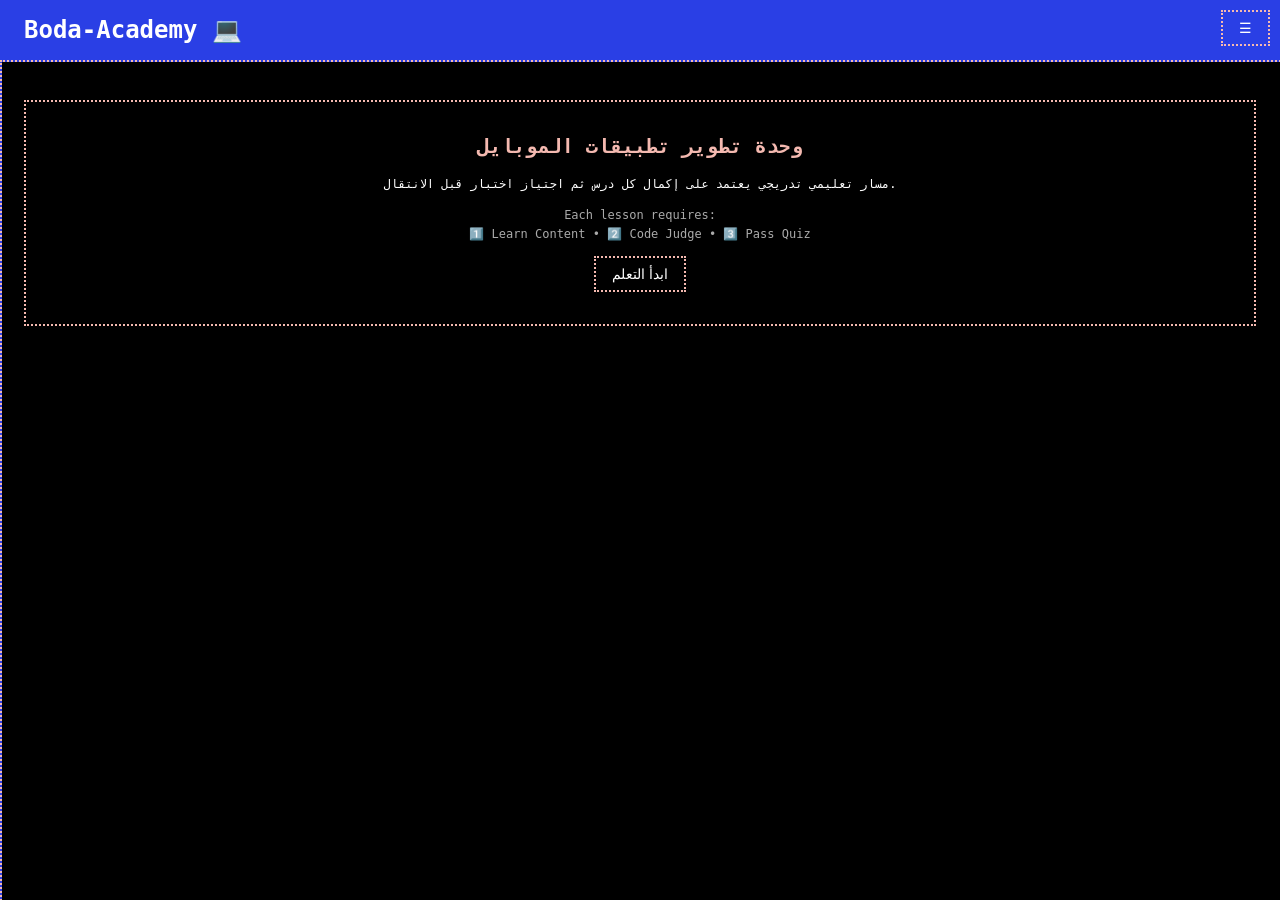
==== commit 8ac70487: "Update index.html" ====
--- a/index.html
+++ b/index.html
@@ -1,13 +1,11 @@
 <!DOCTYPE html>
 <html>
-
 <head>
   <meta charset="UTF-8">
   <meta name="viewport" content="width=device-width, initial-scale=1">
   <title>Boda Academy - Mobile Development Assessment</title>
   <link rel="stylesheet" href="style.css">
 </head>
-
 
 <body>
 
@@ -87,849 +85,157 @@
 <div class="main" id="mainContent">
 
   <div class="intro" id="intro">
-    <h2>🎓 وحدة تطوير تطبيقات الموبايل - برنامج أكاديمي شامل</h2>
-    
-    <h3>مرحباً بك في مسار التعليم المتقدم!</h3>
-    <p>هذا المسار التعليمي المتقدم يغطي ثلاث تقنيات حديثة وقوية لتطوير تطبيقات الموبايل والويب:</p>
-    
-    <h3>📱 المحاور الرئيسية للدراسة:</h3>
-    <ul>
-      <li><strong>Flutter:</strong> إطار عمل حديث لتطوير تطبيقات عابرة للمنصات بأداء عالية جداً</li>
-      <li><strong>Kotlin:</strong> لغة برمجة حديثة موصى بها من Google لتطوير Android الأصلي</li>
-      <li><strong>Dart:</strong> لغة برمجة قوية وسهلة موجهة للكائنات مع دعم البرمجة غير المتزامنة</li>
-    </ul>
-
-    <h3>🎯 أهداف البرنامج:</h3>
-    <p>بعد إكمال هذا البرنامج، ستكون قادراً على:</p>
-    <ul>
-      <li>✅ بناء تطبيقات محمولة احترافية باستخدام Flutter</li>
-      <li>✅ تطوير تطبيقات Android أصلية باستخدام Kotlin</li>
-      <li>✅ إتقان لغة Dart والبرمجة الموجهة للكائنات</li>
-      <li>✅ فهم معمق لمفاهيم تطوير التطبيقات الحديثة</li>
-      <li>✅ تطبيق أفضل الممارسات في البرمجة والتصميم</li>
-      <li>✅ العمل مع APIs والبيانات المعقدة</li>
-      <li>✅ إدارة حالة التطبيق بطرق احترافية</li>
-    </ul>
-
-    <h3>📚 هيكل البرنامج:</h3>
-    <table border="1" style="width:100%; margin:10px 0;">
-      <tr style="background: #2A3FE5; color: white;">
-        <th>التقنية</th>
-        <th>عدد الدروس</th>
-        <th>المستوى</th>
-        <th>المدة المتوقعة</th>
-      </tr>
-      <tr>
-        <td><strong>Flutter 📱</strong></td>
-        <td>7 دروس</td>
-        <td>مبتدئ إلى متقدم</td>
-        <td>3-4 أسابيع</td>
-      </tr>
-      <tr>
-        <td><strong>Kotlin 🤖</strong></td>
-        <td>4 دروس</td>
-        <td>مبتدئ إلى متوسط</td>
-        <td>2-3 أسابيع</td>
-      </tr>
-      <tr>
-        <td><strong>Dart ⚡</strong></td>
-        <td>4 دروس</td>
-        <td>مبتدئ إلى متقدم</td>
-        <td>2-3 أسابيع</td>
-      </tr>
-    </table>
-
-    <h3>🏆 نظام التقييم:</h3>
-    <p>كل درس يتضمن ثلاث مراحل:</p>
-    <ol>
-      <li><strong>📖 محتوى تعليمي:</strong> شرح شامل بمثال عملية وكود جاهز</li>
-      <li><strong>💻 مشروع عملي:</strong> تطبيق ما تعلمته من خلال مشروع حقيقي</li>
-      <li><strong>📝 اختبار التقييم:</strong> اختبر فهمك من خلال أسئلة متنوعة</li>
-    </ol>
-
-    <h3>🎓 المتطلبات الأساسية:</h3>
-    <ul>
-      <li>معرفة أساسية بالبرمجة (أي لغة)</li>
-      <li>فهم أساسي لمفاهيم OOP (البرمجة الموجهة للكائنات)</li>
-      <li>الرغبة في التعلم والاستكشاف</li>
-      <li>كمبيوتر بمواصفات متوسطة على الأقل</li>
-    </ul>
-
-    <h3>📖 نصائح للنجاح:</h3>
-    <ul>
-      <li>اقرأ كل درس بتركيز وفهم عميق</li>
-      <li>جرب جميع الأمثلة البرمجية بنفسك</li>
-      <li>لا تتخطى درساً دون إكماله بالكامل</li>
-      <li>قم بمشاريع عملية لتطبيق ما تعلمته</li>
-      <li>تفاعل مع المجتمع واسأل الأسئلة</li>
-    </ul>
-
-    <h3>🚀 ابدأ رحلتك التعليمية الآن!</h3>
-    <p style="font-size: 14px; margin-top: 20px;">
-      <strong>اختر تقنية من القائمة الجانبية واضغط على الدرس الأول لبدء التعلم</strong>
-    </p>
-    <button class="menu-btn" onclick="move()">ابدأ التعلم الآن 🎯</button>
+    <h2>وحدة تطوير تطبيقات الموبايل</h2>
+    <p>مسار تعليمي تدريجي يعتمد على إكمال كل درس ثم اجتياز اختبار قبل الانتقال.</p>
+    <p style="font-size: 12px; color: #aaa;">Each lesson requires:<br>1️⃣ Learn Content • 2️⃣ Code Judge • 3️⃣ Pass Quiz</p>
+    <button class="menu-btn" onclick="move()">ابدأ التعلم</button>
   </div>
 
   <!-- FLUTTER LESSONS -->
 
   <div class="lesson" id="lesson1">
     <div class="lesson-header">
-      <h2>1. مقدمة شاملة إلى Flutter</h2>
+      <h2>1. Introduction to Flutter</h2>
       <span class="lesson-state" id="state_lesson1">Stage: Content</span>
     </div>
     <div class="lesson-content">
-      <h3>📚 أهداف التعلم:</h3>
-      <ul>
-        <li>فهم مفهوم Flutter وأهميته في تطوير التطبيقات المحمولة</li>
-        <li>معرفة الفرق بين تطوير Native والـ Cross-platform</li>
-        <li>التعرف على مميزات Flutter والعوامل التي تجعله خياراً متميزاً</li>
-        <li>فهم البنية الأساسية لمشروع Flutter</li>
-      </ul>
-
-      <h3>🎯 ما هو Flutter؟</h3>
-      <p>Flutter هو إطار عمل (Framework) مفتوح المصدر طورته Google في عام 2015، مصمم لتطوير تطبيقات محمولة عالية الأداء وعابرة للمنصات. يوفر Flutter تجربة تطوير موحدة للعمل مع نظامي iOS و Android من خلال قاعدة برمجية واحدة.</p>
-
-      <h3>💡 المميزات الرئيسية:</h3>
-      <ul>
-        <li><strong>Cross-Platform Development:</strong> كود واحد يعمل على iOS و Android و Web وحتى Desktop</li>
-        <li><strong>Performance عالية:</strong> Flutter يستخدم محرك Skia لرسم الواجهات مباشرة، مما يوفر أداءً ممتازاً بمعدل 60-120 FPS</li>
-        <li><strong>Hot Reload:</strong> تحديثات فورية للكود أثناء التطوير دون الحاجة لإعادة تشغيل التطبيق</li>
-        <li><strong>Rich UI Widgets:</strong> مكتبة ضخمة من الواجهات الجاهزة والقابلة للتخصيص</li>
-        <li><strong>Material و Cupertino Design:</strong> دعم كامل لمعايير التصميم الحديثة</li>
-      </ul>
-
-      <h3>🔧 البيئة التقنية:</h3>
-      <p><strong>لغة البرمجة:</strong> Dart - لغة حديثة موجهة للكائنات، سهلة التعلم وقوية جداً</p>
-      <p><strong>المحرك:</strong> Flutter Engine يتم تجميعه كـ native code</p>
-      <p><strong>الأدوات:</strong> Android Studio أو VS Code + Flutter SDK</p>
-
-      <h3>📊 مقارنة مع الخيارات الأخرى:</h3>
-      <table border="1" style="width:100%; margin:10px 0;">
-        <tr><th>الميزة</th><th>Flutter</th><th>React Native</th><th>Native</th></tr>
-        <tr><td>الأداء</td><td>⭐⭐⭐⭐⭐</td><td>⭐⭐⭐</td><td>⭐⭐⭐⭐⭐</td></tr>
-        <tr><td>سهولة التعلم</td><td>⭐⭐⭐⭐</td><td>⭐⭐⭐⭐</td><td>⭐⭐⭐</td></tr>
-        <tr><td>إعادة استخدام الكود</td><td>⭐⭐⭐⭐⭐</td><td>⭐⭐⭐⭐</td><td>⭐⭐</td></tr>
-      </table>
-
-      <h3>🚀 حالات الاستخدام:</h3>
-      <ul>
-        <li>تطبيقات الأعمال والخدمات المالية</li>
-        <li>تطبيقات التجارة الإلكترونية</li>
-        <li>تطبيقات الوسائط الاجتماعية</li>
-        <li>تطبيقات الإنتاجية والتعاون</li>
-        <li>تطبيقات الألعاب البسيطة والمتوسطة</li>
-      </ul>
-
-      <h3>📝 مثال بسيط:</h3>
-      <pre style="background: #f5f5f5; padding: 10px; overflow-x: auto;">
-import 'package:flutter/material.dart';
-
-void main() {
-  runApp(MyApp());
-}
-
-class MyApp extends StatelessWidget {
-  @override
-  Widget build(BuildContext context) {
-    return MaterialApp(
-      title: 'Flutter Demo',
-      home: Scaffold(
-        appBar: AppBar(title: Text('Hello Flutter')),
-        body: Center(child: Text('مرحباً بك في عالم Flutter')),
-      ),
-    );
-  }
-}
-      </pre>
-
-      <button onclick="completeLessonContent('lesson1')" class="complete-btn">✓ إكمال المحتوى</button>
-    </div>
-    <div class="lesson-nav">
-      <button onclick="nextLesson()">التالي →</button>
+      <p>مقدمة عن Flutter والمميزات الأساسية:</p>
+      <ul>
+        <li>Flutter هو Framework مفتوح المصدر من Google</li>
+        <li>يستخدم Dart كلغة برمجة</li>
+        <li>يوفر تطوير تطبيقات native لـ iOS و Android</li>
+        <li>أداء عالي جداً وواجهات جميلة</li>
+      </ul>
+      <button onclick="completeLessonContent('lesson1')" class="complete-btn">Complete Lesson Content</button>
+    </div>
+    <div class="lesson-nav">
+      <button onclick="nextLesson()">Next →</button>
     </div>
   </div>
 
   <div class="lesson" id="lesson2">
     <div class="lesson-header">
-      <h2>2. استكشاف Widgets بعمق</h2>
+      <h2>2. Widgets Deep Dive</h2>
       <span class="lesson-state" id="state_lesson2">Stage: Content</span>
     </div>
     <div class="lesson-content">
-      <h3>📚 أهداف التعلم:</h3>
-      <ul>
-        <li>فهم فلسفة Widget في Flutter</li>
-        <li>التمييز بين StatelessWidget و StatefulWidget</li>
-        <li>بناء Widget tree معقد وفعال</li>
-        <li>فهم دورة حياة الـ Widgets</li>
-      </ul>
-
-      <h3>🎯 ما هي Widgets؟</h3>
-      <p>في Flutter، "كل شيء هو Widget" - هذا مبدأ أساسي يعني أن كل عنصر في الواجهة، من الأزرار والنصوص إلى التخطيطات والشاشات، يتم تمثيله كـ Widget. Widgets هي وحدات بناء صغيرة وقابلة لإعادة الاستخدام تصف جزءاً من الواجهة.</p>
-
-      <h3>🔑 أنواع Widgets الرئيسية:</h3>
-      
-      <h4>1. StatelessWidget</h4>
-      <p>هو Widget ثابت لا يتغير حالته بعد الإنشاء. يُستخدم للعناصر التي لا تحتاج لتخزين معلومات متغيرة.</p>
-      <pre style="background: #f5f5f5; padding: 10px; overflow-x: auto;">
-class MyStatelessWidget extends StatelessWidget {
-  @override
-  Widget build(BuildContext context) {
-    return Text('نص ثابت لن يتغير');
-  }
-}
-      </pre>
-
-      <h4>2. StatefulWidget</h4>
-      <p>هو Widget يمكنه تخزين حالة (State) ويمكن أن يعدل هذه الحالة بمرور الوقت، مما يؤدي لإعادة رسم الواجهة.</p>
-      <pre style="background: #f5f5f5; padding: 10px; overflow-x: auto;">
-class MyStatefulWidget extends StatefulWidget {
-  @override
-  _MyStatefulWidgetState createState() => _MyStatefulWidgetState();
-}
-
-class _MyStatefulWidgetState extends State&lt;MyStatefulWidget&gt; {
-  int counter = 0;
-
-  @override
-  Widget build(BuildContext context) {
-    return GestureDetector(
-      onTap: () {
-        setState(() {
-          counter++;
-        });
-      },
-      child: Text('تم الضغط $counter مرات'),
-    );
-  }
-}
-      </pre>
-
-      <h3>🌳 Widget Tree و Composition</h3>
-      <p>تنظيم الـ Widgets في شكل شجرة هرمية (Tree) حيث كل Widget يمكن أن يحتوي على عدة Widgets فرعية، مما ينشئ بنية متسلسلة قوية.</p>
-
-      <h3>📦 أمثلة على Widgets المدمجة:</h3>
-      <ul>
-        <li><strong>Container:</strong> عنصر يوفر تحكماً على الحجم واللون والزوايا المستديرة والظل</li>
-        <li><strong>Row/Column:</strong> لترتيب الـ Widgets أفقياً أو عمودياً</li>
-        <li><strong>Text:</strong> عنصر النص مع خيارات تنسيق متقدمة</li>
-        <li><strong>Button:</strong> أزرار قابلة للضغط برسوميات جميلة</li>
-        <li><strong>Image:</strong> عرض الصور من مصادر مختلفة</li>
-        <li><strong>TextField:</strong> حقول إدخال النصوص</li>
-        <li><strong>ListView:</strong> قوائم قابلة للتمرير</li>
-      </ul>
-
-      <h3>🔄 دورة حياة StatefulWidget:</h3>
-      <ol>
-        <li>يتم استدعاء <code>createState()</code></li>
-        <li>يتم استدعاء <code>initState()</code> - للتهيئة</li>
-        <li>يتم استدعاء <code>build()</code> - رسم الواجهة</li>
-        <li>عند تغيير الحالة، يتم استدعاء <code>setState()</code> و <code>build()</code> مجدداً</li>
-        <li>يتم استدعاء <code>dispose()</code> - عند حذف الـ Widget</li>
-      </ol>
-
-      <h3>💡 أفضل الممارسات:</h3>
-      <ul>
-        <li>استخدم StatelessWidget عندما لا تحتاج لتخزين حالة</li>
-        <li>قسّم الواجهات الكبيرة إلى Widgets صغيرة قابلة لإعادة الاستخدام</li>
-        <li>تجنب البناء المعقد للـ Widget tree - استخدم extraction</li>
-        <li>استخدم const Constructors للـ Widgets الثابتة لتحسين الأداء</li>
-      </ul>
-
-      <button onclick="completeLessonContent('lesson2')" class="complete-btn">✓ إكمال المحتوى</button>
-    </div>
-    <div class="lesson-nav">
-      <button onclick="prevLesson()">← السابق</button>
-      <button onclick="nextLesson()">التالي →</button>
+      <p>كل شيء في Flutter هو Widget:</p>
+      <ul>
+        <li>Widgets هي العناصر الأساسية في Flutter</li>
+        <li>StatelessWidget و StatefulWidget</li>
+        <li>Widget tree و composition</li>
+        <li>Built-in widgets: Text, Button, Container, إلخ</li>
+      </ul>
+      <button onclick="completeLessonContent('lesson2')" class="complete-btn">Complete Lesson Content</button>
+    </div>
+    <div class="lesson-nav">
+      <button onclick="prevLesson()">← Previous</button>
+      <button onclick="nextLesson()">Next →</button>
     </div>
   </div>
 
   <div class="lesson" id="lesson3">
     <div class="lesson-header">
-      <h2>3. نظام التخطيطات (Layouts System)</h2>
+      <h2>3. Layouts System</h2>
       <span class="lesson-state" id="state_lesson3">Stage: Content</span>
     </div>
     <div class="lesson-content">
-      <h3>📚 أهداف التعلم:</h3>
-      <ul>
-        <li>فهم نظام الـ Layout في Flutter</li>
-        <li>إتقان استخدام Row و Column و Stack</li>
-        <li>فهم المحاذاة والمساحات</li>
-        <li>بناء تخطيطات معقدة وفعالة</li>
-      </ul>
-
-      <h3>🎯 أساسيات الـ Layout:</h3>
-      <p>في Flutter، التخطيط (Layout) هو عملية ترتيب Widgets على الشاشة. يتم التحكم فيه من خلال Widgets خاصة تُسمى Layout Widgets التي تحدد كيفية ترتيب Widgets الفرعية.</p>
-
-      <h3>📏 Row - الترتيب الأفقي</h3>
-      <p>يرتب Widgets في صف واحد أفقياً (من اليسار إلى اليمين):</p>
-      <pre style="background: #f5f5f5; padding: 10px; overflow-x: auto;">
-Row(
-  mainAxisAlignment: MainAxisAlignment.spaceAround,
-  crossAxisAlignment: CrossAxisAlignment.center,
-  children: [
-    Icon(Icons.home),
-    Icon(Icons.search),
-    Icon(Icons.settings),
-  ],
-)
-      </pre>
-
-      <h3>📏 Column - الترتيب العمودي</h3>
-      <p>يرتب Widgets في عمود واحد عمودياً (من الأعلى إلى الأسفل):</p>
-      <pre style="background: #f5f5f5; padding: 10px; overflow-x: auto;">
-Column(
-  mainAxisAlignment: MainAxisAlignment.start,
-  crossAxisAlignment: CrossAxisAlignment.stretch,
-  children: [
-    Text('عنوان'),
-    Text('وصف'),
-    ElevatedButton(onPressed: (){}, child: Text('اضغط هنا')),
-  ],
-)
-      </pre>
-
-      <h3>🎨 Stack - التراكب</h3>
-      <p>يرتب Widgets فوق بعضها البعض، حيث الـ Widget الأول يكون في الأسفل والأخير في الأعلى:</p>
-      <pre style="background: #f5f5f5; padding: 10px; overflow-x: auto;">
-Stack(
-  children: [
-    Container(color: Colors.blue, width: 200, height: 200),
-    Positioned(
-      top: 10,
-      left: 10,
-      child: Text('نص فوق الصورة'),
-    ),
-  ],
-)
-      </pre>
-
-      <h3>⚙️ خيارات المحاذاة:</h3>
-      <ul>
-        <li><strong>MainAxisAlignment:</strong> تحكم في محاذاة Widgets على المحور الرئيسي
-          <ul>
-            <li>start, end, center, spaceBetween, spaceAround, spaceEvenly</li>
-          </ul>
-        </li>
-        <li><strong>CrossAxisAlignment:</strong> تحكم في محاذاة Widgets على المحور الفرعي
-          <ul>
-            <li>start, end, center, stretch, baseline</li>
-          </ul>
-        </li>
-      </ul>
-
-      <h3>📐 Flex و Expanded</h3>
-      <p><strong>Flex:</strong> يوزع المساحة المتاحة بين الـ Widgets الفرعية</p>
-      <p><strong>Expanded:</strong> يجعل Widget يأخذ كل المساحة المتاحة</p>
-      <pre style="background: #f5f5f5; padding: 10px; overflow-x: auto;">
-Row(
-  children: [
-    Expanded(flex: 1, child: Container(color: Colors.red)),
-    Expanded(flex: 2, child: Container(color: Colors.blue)),
-  ],
-)
-      </pre>
-
-      <h3>🎯 Padding و Margin:</h3>
-      <ul>
-        <li><strong>Padding:</strong> مساحة داخلية (بين محتوى الـ Widget وحدوده)</li>
-        <li><strong>SizedBox:</strong> لإضافة مساحات فارغة محددة</li>
-      </ul>
-
-      <h3>💡 أفضل الممارسات:</h3>
-      <ul>
-        <li>استخدم Column/Row بدلاً من Absolute Positioning عندما يكون ممكناً</li>
-        <li>احذر من الـ Layout Issues عند دمج Widgets بطريقة خاطئة</li>
-        <li>استخدم Constraints بحكمة لتجنب مشاكل الأداء</li>
-      </ul>
-
-      <button onclick="completeLessonContent('lesson3')" class="complete-btn">✓ إكمال المحتوى</button>
-    </div>
-    <div class="lesson-nav">
-      <button onclick="prevLesson()">← السابق</button>
-      <button onclick="nextLesson()">التالي →</button>
+      <p>Row / Column / Stack - نظم التخطيط:</p>
+      <ul>
+        <li>Row يرتب العناصر أفقياً</li>
+        <li>Column يرتب العناصر عموديًا</li>
+        <li>Stack يرتب العناصر فوق بعضها</li>
+        <li>MainAxisAlignment و CrossAxisAlignment</li>
+      </ul>
+      <button onclick="completeLessonContent('lesson3')" class="complete-btn">Complete Lesson Content</button>
+    </div>
+    <div class="lesson-nav">
+      <button onclick="prevLesson()">← Previous</button>
+      <button onclick="nextLesson()">Next →</button>
     </div>
   </div>
 
   <div class="lesson" id="lesson4">
     <div class="lesson-header">
-      <h2>4. إدارة حالة التطبيق (State Management)</h2>
+      <h2>4. State Management</h2>
       <span class="lesson-state" id="state_lesson4">Stage: Content</span>
     </div>
     <div class="lesson-content">
-      <h3>📚 أهداف التعلم:</h3>
-      <ul>
-        <li>فهم مفهوم State Management في تطبيقات Flutter</li>
-        <li>إتقان setState وفهم دورتها</li>
-        <li>فهم الأنماط المتقدمة مثل Provider و BLoC</li>
-        <li>اختيار الحل الأنسب لكل حالة استخدام</li>
-      </ul>
-
-      <h3>🎯 ما هي إدارة الحالة؟</h3>
-      <p>إدارة الحالة تعني كيفية تخزين ومشاركة البيانات المتغيرة بين Widgets المختلفة. عندما تتغير البيانات، يجب تحديث الواجهة الرسومية للعكس عن هذه التغييرات.</p>
-
-      <h3>🔧 setState - الطريقة البسيطة:</h3>
-      <pre style="background: #f5f5f5; padding: 10px; overflow-x: auto;">
-class Counter extends StatefulWidget {
-  @override
-  _CounterState createState() => _CounterState();
-}
-
-class _CounterState extends State&lt;Counter&gt; {
-  int count = 0;
-
-  void increment() {
-    setState(() {
-      count++;  // تحديث الحالة وإعادة رسم الواجهة
-    });
-  }
-
-  @override
-  Widget build(BuildContext context) {
-    return Column(
-      children: [
-        Text('العدد: $count'),
-        ElevatedButton(
-          onPressed: increment,
-          child: Text('زيادة'),
-        ),
-      ],
-    );
-  }
-}
-      </pre>
-
-      <h3>📊 StatefulWidget - دورة الحياة:</h3>
-      <ol>
-        <li><strong>initState():</strong> يُستدعى مرة واحدة عند إنشاء الـ Widget - استخدمه للتهيئة</li>
-        <li><strong>build():</strong> يُستدعى عند إعادة الرسم - يجب أن يكون سريعاً</li>
-        <li><strong>setState():</strong> عند تغيير الحالة - يؤدي لاستدعاء build()</li>
-        <li><strong>dispose():</strong> يُستدعى عند حذف الـ Widget - استخدمه للتنظيف</li>
-      </ol>
-
-      <h3>🏗️ الأنماط المتقدمة:</h3>
-
-      <h4>1. Provider Pattern (الموصي به)</h4>
-      <p>نمط حديث وسهل يسمح بمشاركة البيانات عبر الـ Widget Tree بدون الحاجة لتمرير البيانات يدوياً:</p>
-      <pre style="background: #f5f5f5; padding: 10px; overflow-x: auto;">
-class MyApp extends StatelessWidget {
-  @override
-  Widget build(BuildContext context) {
-    return ChangeNotifierProvider(
-      create: (context) => CounterModel(),
-      child: MaterialApp(
-        home: Home(),
-      ),
-    );
-  }
-}
-
-class Home extends StatelessWidget {
-  @override
-  Widget build(BuildContext context) {
-    final counter = Provider.of&lt;CounterModel&gt;(context);
-    return Text('${counter.count}');
-  }
-}
-      </pre>
-
-      <h4>2. BLoC Pattern (للتطبيقات الكبيرة)</h4>
-      <p>نمط معقد لكن قوي جداً يفصل منطق العمل عن الواجهة الرسومية</p>
-
-      <h4>3. Riverpod (الجديد والحديث)</h4>
-      <p>تحسين على Provider يوفر type safety أفضل والمزيد من الميزات</p>
-
-      <h3>💡 قاعدة ذهبية:</h3>
-      <ul>
-        <li><strong>تطبيق صغير؟</strong> استخدم setState</li>
-        <li><strong>تطبيق متوسط؟</strong> استخدم Provider</li>
-        <li><strong>تطبيق كبير معقد؟</strong> استخدم BLoC أو Riverpod</li>
-      </ul>
-
-      <h3>⚠️ أخطاء شائعة:</h3>
-      <ul>
-        <li>استدعاء setState من خارج الـ Widget</li>
-        <li>عدم استدعاء dispose() للموارد</li>
-        <li>عدم استخدام const Constructors</li>
-      </ul>
-
-      <button onclick="completeLessonContent('lesson4')" class="complete-btn">✓ إكمال المحتوى</button>
-    </div>
-    <div class="lesson-nav">
-      <button onclick="prevLesson()">← السابق</button>
-      <button onclick="nextLesson()">التالي →</button>
+      <p>إدارة حالة التطبيق:</p>
+      <ul>
+        <li>setState هي أبسط طريقة</li>
+        <li>StatefulWidget و lifecycle</li>
+        <li>Provider pattern</li>
+        <li>BLoC pattern</li>
+      </ul>
+      <button onclick="completeLessonContent('lesson4')" class="complete-btn">Complete Lesson Content</button>
+    </div>
+    <div class="lesson-nav">
+      <button onclick="prevLesson()">← Previous</button>
+      <button onclick="nextLesson()">Next →</button>
     </div>
   </div>
 
   <div class="lesson" id="lesson5">
     <div class="lesson-header">
-      <h2>5. نظام التنقل (Navigation System)</h2>
+      <h2>5. Navigation System</h2>
       <span class="lesson-state" id="state_lesson5">Stage: Content</span>
     </div>
     <div class="lesson-content">
-      <h3>📚 أهداف التعلم:</h3>
-      <ul>
-        <li>فهم نظام التنقل في Flutter</li>
-        <li>إتقان Navigator و Routes</li>
-        <li>نقل البيانات بين الشاشات</li>
-        <li>التعامل مع Deep Linking</li>
-      </ul>
-
-      <h3>🎯 أساسيات التنقل:</h3>
-      <p>النقل بين الشاشات (Navigation) هو عملية الانتقال من شاشة إلى أخرى. في Flutter، يتم التحكم به من خلال Widget يسمى Navigator الذي يدير stack من الشاشات.</p>
-
-      <h3>🔀 Navigator و Routes:</h3>
-      <p>يعمل Navigator مثل Stack - عندما تنتقل لشاشة جديدة (Push)، تُضاف إلى الـ Stack. عندما تضغط الزر "رجوع" (Pop)، تُزال من الـ Stack.</p>
-
-      <h3>📍 التنقل البسيط:</h3>
-      <pre style="background: #f5f5f5; padding: 10px; overflow-x: auto;">
-// الذهاب إلى شاشة جديدة
-Navigator.push(
-  context,
-  MaterialPageRoute(builder: (context) => SecondScreen()),
-);
-
-// الرجوع من الشاشة
-Navigator.pop(context);
-      </pre>
-
-      <h3>🏷️ Named Routes (الطريقة الموصى بها):</h3>
-      <pre style="background: #f5f5f5; padding: 10px; overflow-x: auto;">
-// تعريف المسارات في MaterialApp
-MaterialApp(
-  routes: {
-    '/': (context) => Home(),
-    '/details': (context) => Details(),
-    '/settings': (context) => Settings(),
-  },
-)
-
-// الانتقال باستخدام اسم المسار
-Navigator.pushNamed(context, '/details');
-
-// الرجوع
-Navigator.pop(context);
-      </pre>
-
-      <h3>📤 نقل البيانات بين الشاشات:</h3>
-      <pre style="background: #f5f5f5; padding: 10px; overflow-x: auto;">
-// إرسال البيانات
-class FirstScreen extends StatelessWidget {
-  @override
-  Widget build(BuildContext context) {
-    return ElevatedButton(
-      onPressed: () async {
-        final result = await Navigator.push(
-          context,
-          MaterialPageRoute(
-            builder: (context) => SecondScreen(data: 'Hello'),
-          ),
-        );
-        print('النتيجة: $result');
-      },
-      child: Text('اذهب'),
-    );
-  }
-}
-
-// استقبال البيانات
-class SecondScreen extends StatelessWidget {
-  final String data;
-  SecondScreen({required this.data});
-
-  @override
-  Widget build(BuildContext context) {
-    return Text(data);
-  }
-}
-      </pre>
-
-      <h3>🔄 الانتقالات مع الرسوميات:</h3>
-      <p>Flutter يوفر عدة أنواع من الرسوميات الانتقالية (Page Transitions):</p>
-      <ul>
-        <li><strong>MaterialPageRoute:</strong> انتقال مثل Material Design</li>
-        <li><strong>CupertinoPageRoute:</strong> انتقال نمط iOS</li>
-        <li><strong>PageRouteBuilder:</strong> انتقال مخصص بالكامل</li>
-      </ul>
-
-      <h3>⚠️ أفضل الممارسات:</h3>
-      <ul>
-        <li>استخدم Named Routes لتنظيم أفضل</li>
-        <li>تجنب الـ Deep nesting من الشاشات</li>
-        <li>استخدم async/await لانتظار النتائج من الشاشات الجديدة</li>
-      </ul>
-
-      <button onclick="completeLessonContent('lesson5')" class="complete-btn">✓ إكمال المحتوى</button>
-    </div>
-    <div class="lesson-nav">
-      <button onclick="prevLesson()">← السابق</button>
-      <button onclick="nextLesson()">التالي →</button>
+      <p>التنقل بين الشاشات:</p>
+      <ul>
+        <li>Navigator widget</li>
+        <li>Named routes</li>
+        <li>Push و Pop operations</li>
+        <li>Route arguments</li>
+      </ul>
+      <button onclick="completeLessonContent('lesson5')" class="complete-btn">Complete Lesson Content</button>
+    </div>
+    <div class="lesson-nav">
+      <button onclick="prevLesson()">← Previous</button>
+      <button onclick="nextLesson()">Next →</button>
     </div>
   </div>
 
   <div class="lesson" id="lesson6">
     <div class="lesson-header">
-      <h2>6. النماذج والتحقق من الصحة (Forms & Validation)</h2>
+      <h2>6. Forms & Validation</h2>
       <span class="lesson-state" id="state_lesson6">Stage: Content</span>
     </div>
     <div class="lesson-content">
-      <h3>📚 أهداف التعلم:</h3>
-      <ul>
-        <li>بناء نماذج احترافية في Flutter</li>
-        <li>التحقق من صحة البيانات المُدخلة</li>
-        <li>التعامل مع أنواع لوحات المفاتيح المختلفة</li>
-        <li>تحسين تجربة المستخدم في إدخال البيانات</li>
-      </ul>
-
-      <h3>🎯 مكونات النموذج:</h3>
-      <p>النموذج (Form) هو مجموعة من حقول الإدخال التي تجمع البيانات من المستخدم. في Flutter، يتم استخدام Form widget مع TextFormField للتحقق من الصحة.</p>
-
-      <h3>📝 بناء نموذج بسيط:</h3>
-      <pre style="background: #f5f5f5; padding: 10px; overflow-x: auto;">
-class MyForm extends StatefulWidget {
-  @override
-  _MyFormState createState() => _MyFormState();
-}
-
-class _MyFormState extends State&lt;MyForm&gt; {
-  final _formKey = GlobalKey&lt;FormState&gt;();
-  String email = '';
-  String password = '';
-
-  @override
-  Widget build(BuildContext context) {
-    return Form(
-      key: _formKey,
-      child: Column(
-        children: [
-          TextFormField(
-            decoration: InputDecoration(
-              labelText: 'البريد الإلكتروني',
-              border: OutlineInputBorder(),
-            ),
-            validator: (value) {
-              if (value?.isEmpty ?? true) {
-                return 'الرجاء إدخال البريد';
-              }
-              if (!value!.contains('@')) {
-                return 'البريد غير صحيح';
-              }
-              return null;
-            },
-            onSaved: (value) => email = value ?? '',
-          ),
-          SizedBox(height: 16),
-          ElevatedButton(
-            onPressed: () {
-              if (_formKey.currentState!.validate()) {
-                _formKey.currentState!.save();
-                print('البريد: $email');
-              }
-            },
-            child: Text('إرسال'),
-          ),
-        ],
-      ),
-    );
-  }
-}
-      </pre>
-
-      <h3>🔍 التحقق من الصحة (Validation):</h3>
-      <p>التحقق من الصحة يتم من خلال دالة validator التي تُرجع رسالة خطأ أو null إذا كانت البيانات صحيحة.</p>
-      
-      <ul>
-        <li><strong>Email Validation:</strong> التحقق من صيغة البريد الإلكتروني</li>
-        <li><strong>Length Validation:</strong> التحقق من طول النص</li>
-        <li><strong>Pattern Validation:</strong> التحقق من نمط معين (مثل أرقام فقط)</li>
-        <li><strong>Custom Validation:</strong> تحقق مخصص</li>
-      </ul>
-
-      <h3>⌨️ أنواع لوحات المفاتيح:</h3>
-      <pre style="background: #f5f5f5; padding: 10px; overflow-x: auto;">
-TextFormField(
-  keyboardType: TextInputType.email,  // لوحة مفاتيح البريد
-)
-
-TextFormField(
-  keyboardType: TextInputType.number,  // لوحة مفاتيح الأرقام
-)
-
-TextFormField(
-  keyboardType: TextInputType.phone,  // لوحة مفاتيح الهاتف
-)
-      </pre>
-
-      <h3>🎨 تحسين مظهر الحقول:</h3>
-      <pre style="background: #f5f5f5; padding: 10px; overflow-x: auto;">
-TextFormField(
-  decoration: InputDecoration(
-    labelText: 'اسمك',
-    hintText: 'أدخل اسمك الكامل',
-    border: OutlineInputBorder(),
-    prefixIcon: Icon(Icons.person),
-    suffixIcon: Icon(Icons.check),
-  ),
-)
-      </pre>
-
-      <h3>💡 أفضل الممارسات:</h3>
-      <ul>
-        <li>استخدم Form و GlobalKey للتحقق من جميع الحقول دفعة واحدة</li>
-        <li>وفر رسائل خطأ واضحة ومفيدة</li>
-        <li>استخدم keyboardType المناسب لتحسين تجربة المستخدم</li>
-        <li>أضف تأثيرات بصرية عند التركيز على الحقول</li>
-      </ul>
-
-      <button onclick="completeLessonContent('lesson6')" class="complete-btn">✓ إكمال المحتوى</button>
-    </div>
-    <div class="lesson-nav">
-      <button onclick="prevLesson()">← السابق</button>
-      <button onclick="nextLesson()">التالي →</button>
+      <p>إدخال واختبار البيانات:</p>
+      <ul>
+        <li>TextField و TextFormField</li>
+        <li>Form validation</li>
+        <li>Input decoration</li>
+        <li>Keyboard types</li>
+      </ul>
+      <button onclick="completeLessonContent('lesson6')" class="complete-btn">Complete Lesson Content</button>
+    </div>
+    <div class="lesson-nav">
+      <button onclick="prevLesson()">← Previous</button>
+      <button onclick="nextLesson()">Next →</button>
     </div>
   </div>
 
   <div class="lesson" id="lesson7">
     <div class="lesson-header">
-      <h2>7. دمج API مع التطبيق (API Integration)</h2>
+      <h2>7. API Integration</h2>
       <span class="lesson-state" id="state_lesson7">Stage: Content</span>
     </div>
     <div class="lesson-content">
-      <h3>📚 أهداف التعلم:</h3>
-      <ul>
-        <li>فهم بروتوكول HTTP والطلبات</li>
-        <li>استخدام مكتبات الشبكة في Flutter</li>
-        <li>معالجة JSON والبيانات المُرجعة</li>
-        <li>معالجة الأخطاء والـ Error Handling</li>
-      </ul>
-
-      <h3>🎯 أساسيات API Integration:</h3>
-      <p>API (Application Programming Interface) هي واجهة برمجية تسمح لتطبيقك بالاتصال بخادم والحصول على البيانات أو إرسالها.</p>
-
-      <h3>📦 مكتبة HTTP:</h3>
-      <pre style="background: #f5f5f5; padding: 10px; overflow-x: auto;">
-import 'package:http/http.dart' as http;
-
-// طلب GET بسيط
-Future&lt;void&gt; fetchData() async {
-  try {
-    final response = await http.get(
-      Uri.parse('https://api.example.com/posts'),
-    );
-    
-    if (response.statusCode == 200) {
-      // نجاح الطلب
-      print('البيانات: ${response.body}');
-    } else {
-      // فشل الطلب
-      print('خطأ: ${response.statusCode}');
-    }
-  } catch (e) {
-    print('خطأ الاتصال: $e');
-  }
-}
-      </pre>
-
-      <h3>📤 أنواع الطلبات:</h3>
-      <ul>
-        <li><strong>GET:</strong> الحصول على البيانات من الخادم</li>
-        <li><strong>POST:</strong> إرسال البيانات إلى الخادم</li>
-        <li><strong>PUT:</strong> تحديث البيانات على الخادم</li>
-        <li><strong>DELETE:</strong> حذف البيانات من الخادم</li>
-      </ul>
-
-      <h3>📝 طلب POST مثال:</h3>
-      <pre style="background: #f5f5f5; padding: 10px; overflow-x: auto;">
-Future&lt;void&gt; createPost(String title, String body) async {
-  final response = await http.post(
-    Uri.parse('https://api.example.com/posts'),
-    headers: {'Content-Type': 'application/json'},
-    body: jsonEncode({
-      'title': title,
-      'body': body,
-    }),
-  );
-  
-  if (response.statusCode == 201) {
-    print('تم الإنشاء بنجاح');
-  }
-}
-      </pre>
-
-      <h3>🔄 معالجة JSON:</h3>
-      <pre style="background: #f5f5f5; padding: 10px; overflow-x: auto;">
-import 'dart:convert';
-
-class Post {
-  int id;
-  String title;
-  String body;
-
-  Post({required this.id, required this.title, required this.body});
-
-  factory Post.fromJson(Map&lt;String, dynamic&gt; json) {
-    return Post(
-      id: json['id'],
-      title: json['title'],
-      body: json['body'],
-    );
-  }
-}
-
-// استخدام
-final jsonString = response.body;
-final data = jsonDecode(jsonString) as List;
-final posts = data.map((p) => Post.fromJson(p)).toList();
-      </pre>
-
-      <h3>🚀 مكتبة Dio (الحديثة والمتقدمة):</h3>
-      <pre style="background: #f5f5f5; padding: 10px; overflow-x: auto;">
-import 'package:dio/dio.dart';
-
-final dio = Dio();
-
-Future&lt;void&gt; fetchWithDio() async {
-  try {
-    final response = await dio.get('https://api.example.com/posts');
-    print(response.data);
-  } on DioException catch (e) {
-    print('خطأ: ${e.message}');
-  }
-}
-      </pre>
-
-      <h3>🌐 Headers و Authentication:</h3>
-      <pre style="background: #f5f5f5; padding: 10px; overflow-x: auto;">
-final response = await http.get(
-  Uri.parse('https://api.example.com/data'),
-  headers: {
-    'Content-Type': 'application/json',
-    'Authorization': 'Bearer YOUR_TOKEN',
-  },
-);
-      </pre>
-
-      <h3>⚠️ معالجة الأخطاء:</h3>
-      <ul>
-        <li><strong>Network Errors:</strong> عدم توفر الإنترنت</li>
-        <li><strong>HTTP Errors:</strong> أخطاء من الخادم (400, 500، إلخ)</li>
-        <li><strong>JSON Parsing Errors:</strong> بيانات غير صحيحة</li>
-        <li><strong>Timeouts:</strong> انقطاع الاتصال</li>
-      </ul>
-
-      <h3>💡 أفضل الممارسات:</h3>
-      <ul>
-        <li>استخدم async/await للتعامل مع الطلبات غير المتزامنة</li>
-        <li>تعامل مع جميع أنواع الأخطاء المحتملة</li>
-        <li>استخدم Dio بدلاً من http للتطبيقات الكبيرة</li>
-        <li>قم بـ Caching للبيانات لتحسين الأداء</li>
-      </ul>
-
-      <button onclick="completeLessonContent('lesson7')" class="complete-btn">✓ إكمال المحتوى</button>
-    </div>
-    <div class="lesson-nav">
-      <button onclick="prevLesson()">← السابق</button>
-      <button onclick="nextLesson()">التالي →</button>
+      <p>ربط API مع التطبيق:</p>
+      <ul>
+        <li>HTTP package للطلبات</li>
+        <li>Dio library</li>
+        <li>JSON parsing</li>
+        <li>Error handling</li>
+      </ul>
+      <button onclick="completeLessonContent('lesson7')" class="complete-btn">Complete Lesson Content</button>
+    </div>
+    <div class="lesson-nav">
+      <button onclick="prevLesson()">← Previous</button>
+      <button onclick="nextLesson()">Next →</button>
     </div>
   </div>
 
@@ -937,515 +243,85 @@
 
   <div class="lesson" id="lesson10">
     <div class="lesson-header">
-      <h2>10. مقدمة شاملة إلى Kotlin</h2>
+      <h2>10. Kotlin Introduction</h2>
       <span class="lesson-state" id="state_lesson10">Stage: Content</span>
     </div>
     <div class="lesson-content">
-      <h3>📚 أهداف التعلم:</h3>
-      <ul>
-        <li>فهم تاريخ ومميزات لغة Kotlin</li>
-        <li>معرفة الفوارق بين Kotlin و Java</li>
-        <li>إعداد بيئة التطوير لـ Kotlin</li>
-        <li>كتابة أول برنامج Kotlin</li>
-      </ul>
-
-      <h3>🎯 ما هي Kotlin؟</h3>
-      <p>Kotlin هي لغة برمجة حديثة طورتها شركة JetBrains (مطورة Android Studio)، وأعلنت Google عن اعتمادها رسمياً كلغة التطوير المفضلة لـ Android في 2019. تجمع Kotlin بين قوة Java وبساطة Python.</p>
-
-      <h3>💡 مميزات Kotlin:</h3>
-      <ul>
-        <li><strong>Null Safety:</strong> نظام قوي للتعامل مع القيم الفارغة</li>
-        <li><strong>Concise Syntax:</strong> صيغة أقصر وأوضح من Java</li>
-        <li><strong>Interoperability:</strong> توافق كامل مع Java</li>
-        <li><strong>Extension Functions:</strong> إضافة دوال لأنواع موجودة</li>
-        <li><strong>Coroutines:</strong> برمجة غير متزامنة سهلة</li>
-        <li><strong>Data Classes:</strong> فئات مخصصة للبيانات</li>
-      </ul>
-
-      <h3>📊 مقارنة مع Java:</h3>
-      <table border="1" style="width:100%; margin:10px 0;">
-        <tr><th>الميزة</th><th>Java</th><th>Kotlin</th></tr>
-        <tr><td>Null Safety</td><td>❌</td><td>✅</td></tr>
-        <tr><td>Extension Functions</td><td>❌</td><td>✅</td></tr>
-        <tr><td>Data Classes</td><td>طويل</td><td>قصير جداً</td></tr>
-        <tr><td>Coroutines</td><td>معقد</td><td>بسيط</td></tr>
-        <tr><td>التوافق</td><td>قياسي</td><td>100% متوافق</td></tr>
-      </table>
-
-      <h3>🔧 إعداد البيئة:</h3>
-      <ul>
-        <li>تحميل Android Studio (يتضمن Kotlin SDK)</li>
-        <li>أو استخدام IntelliJ IDEA</li>
-        <li>أو تثبيت Kotlin من خلال Homebrew/Chocolatey</li>
-      </ul>
-
-      <h3>📝 أول برنامج Kotlin:</h3>
-      <pre style="background: #f5f5f5; padding: 10px; overflow-x: auto;">
-fun main() {
-    println("مرحباً بك في Kotlin!")
-    
-    val name = "أحمد"
-    val age = 25
-    
-    println("اسمي: $name وعمري: $age سنة")
-}
-
-// الإخراج:
-// مرحباً بك في Kotlin!
-// اسمي: أحمد وعمري: 25 سنة
-      </pre>
-
-      <h3>✨ ميزات Kotlin المتقدمة:</h3>
-      <ul>
-        <li><strong>Higher-Order Functions:</strong> دوال تأخذ دوال كـ parameters</li>
-        <li><strong>Lambda Expressions:</strong> تعابير lambda قصيرة</li>
-        <li><strong>Scope Functions:</strong> دوال مثل apply, let, run, with</li>
-        <li><strong>Sealed Classes:</strong> فئات مغلقة للـ Type-Safe</li>
-      </ul>
-
-      <h3>🚀 تطبيقات استخدام Kotlin:</h3>
-      <ul>
-        <li>تطوير تطبيقات Android الأصلية</li>
-        <li>تطوير Backend مع Ktor و Spring Boot</li>
-        <li>تطبيقات سطح المكتب مع Compose</li>
-        <li>برمجة النصوص والأتمتة</li>
-      </ul>
-
-      <button onclick="completeLessonContent('lesson10')" class="complete-btn">✓ إكمال المحتوى</button>
-    </div>
-    <div class="lesson-nav">
-      <button onclick="prevLesson()">← السابق</button>
-      <button onclick="nextLesson()">التالي →</button>
+      <p>مقدمة عن Kotlin:</p>
+      <ul>
+        <li>لغة حديثة من JetBrains</li>
+        <li>تعمل على Android</li>
+        <li>توافق كامل مع Java</li>
+        <li>صيغة أنظف وأكثر أماناً</li>
+      </ul>
+      <button onclick="completeLessonContent('lesson10')" class="complete-btn">Complete Lesson Content</button>
+    </div>
+    <div class="lesson-nav">
+      <button onclick="prevLesson()">← Previous</button>
+      <button onclick="nextLesson()">Next →</button>
     </div>
   </div>
 
   <div class="lesson" id="lesson11">
     <div class="lesson-header">
-      <h2>11. المتغيرات والأنواع (Variables & Types)</h2>
+      <h2>11. Variables & Types</h2>
       <span class="lesson-state" id="state_lesson11">Stage: Content</span>
     </div>
     <div class="lesson-content">
-      <h3>📚 أهداف التعلم:</h3>
-      <ul>
-        <li>فهم الفرق بين val و var</li>
-        <li>التعامل مع أنواع البيانات المختلفة</li>
-        <li>فهم Type Inference و Null Safety</li>
-        <li>التعامل مع القيم الفارغة بأمان</li>
-      </ul>
-
-      <h3>🎯 المتغيرات في Kotlin:</h3>
-      <p>المتغير هو مساحة في الذاكرة تخزن قيمة معينة. في Kotlin، هناك نوعان من المتغيرات:</p>
-
-      <h3>📍 val - المتغيرات الثابتة (Immutable):</h3>
-      <pre style="background: #f5f5f5; padding: 10px; overflow-x: auto;">
-val name = "أحمد"  // لا يمكن تغيير القيمة بعد التعريف
-val age: Int = 25   // مع تحديد النوع صريحاً
-
-// name = "محمد"  // خطأ! لا يمكن إعادة التعيين
-      </pre>
-
-      <h3>📝 var - المتغيرات المتغيرة (Mutable):</h3>
-      <pre style="background: #f5f5f5; padding: 10px; overflow-x: auto;">
-var counter = 0      // يمكن تغيير القيمة
-counter = 10         // لا مشكلة
-
-var email: String = "test@example.com"
-email = "new@example.com"  // مقبول
-      </pre>
-
-      <h3>📦 أنواع البيانات:</h3>
-      <ul>
-        <li><strong>Integer Types:</strong> Byte, Short, Int, Long</li>
-        <li><strong>Floating Point:</strong> Float, Double</li>
-        <li><strong>Boolean:</strong> true أو false</li>
-        <li><strong>String:</strong> النصوص</li>
-        <li><strong>Char:</strong> حرف واحد</li>
-        <li><strong>Arrays:</strong> مصفوفات</li>
-        <li><strong>Collections:</strong> List, Set, Map</li>
-      </ul>
-
-      <h3>💡 Type Inference (استنتاج النوع):</h3>
-      <pre style="background: #f5f5f5; padding: 10px; overflow-x: auto;">
-val number = 42            // Kotlin يستنتج أنه Int
-val decimal = 3.14         // Kotlin يستنتج أنه Double
-val text = "Hello"         // Kotlin يستنتج أنه String
-val isActive = true        // Kotlin يستنتج أنه Boolean
-      </pre>
-
-      <h3>🛡️ Null Safety - الميزة الأهم في Kotlin:</h3>
-      <p>مشكلة Null Pointer Exception شهيرة جداً في Java. Kotlin حلتها بطريقة ذكية جداً:</p>
-      <pre style="background: #f5f5f5; padding: 10px; overflow-x: auto;">
-// Non-nullable type - لا يقبل null
-val name: String = "أحمد"
-// name = null  // خطأ! لا يمكن
-
-// Nullable type - يقبل null
-val email: String? = "test@example.com"
-email = null  // لا مشكلة
-
-// التعامل الآمن مع Nullable
-val length = email?.length  // إذا كان email null، سيكون الناتج null
-val length2 = email?.length ?: 0  // إذا كان null، سيكون 0
-
-// Non-null assertion (استخدم بحذر!)
-val length3 = email!!.length  // سيرفع exception إذا كان null
-      </pre>
-
-      <h3>🔄 Type Conversion:</h3>
-      <pre style="background: #f5f5f5; padding: 10px; overflow-x: auto;">
-val number = 42
-val text: String = number.toString()
-
-val stringNumber = "100"
-val integer = stringNumber.toInt()
-
-val decimal = 3.14
-val intValue = decimal.toInt()  // سيصبح 3
-      </pre>
-
-      <h3>📚 Collections:</h3>
-      <pre style="background: #f5f5f5; padding: 10px; overflow-x: auto;">
-// List - قائمة ثابتة
-val fruits = listOf("تفاح", "موز", "برتقال")
-val mutableFruits = mutableListOf("تفاح")
-mutableFruits.add("موز")
-
-// Set - مجموعة بدون تكرار
-val uniqueNumbers = setOf(1, 2, 3, 3, 3)  // سيكون 1, 2, 3 فقط
-
-// Map - قاموس
-val map = mapOf("name" to "أحمد", "age" to 25)
-val mutableMap = mutableMapOf&lt;String, Any&gt;()
-      </pre>
-
-      <h3>💡 أفضل الممارسات:</h3>
-      <ul>
-        <li>استخدم val بشكل افتراضي، و var فقط عندما تحتاج</li>
-        <li>استفد من Null Safety - تجنب !! إلا عندما تكون متأكداً 100%</li>
-        <li>استخدم Extension Functions لتوسيع الأنواع</li>
-      </ul>
-
-      <button onclick="completeLessonContent('lesson11')" class="complete-btn">✓ إكمال المحتوى</button>
-    </div>
-    <div class="lesson-nav">
-      <button onclick="prevLesson()">← السابق</button>
-      <button onclick="nextLesson()">التالي →</button>
+      <p>المتغيرات والأنواع:</p>
+      <ul>
+        <li>val (immutable)</li>
+        <li>var (mutable)</li>
+        <li>Type inference</li>
+        <li>Null safety</li>
+      </ul>
+      <button onclick="completeLessonContent('lesson11')" class="complete-btn">Complete Lesson Content</button>
+    </div>
+    <div class="lesson-nav">
+      <button onclick="prevLesson()">← Previous</button>
+      <button onclick="nextLesson()">Next →</button>
     </div>
   </div>
 
   <div class="lesson" id="lesson12">
     <div class="lesson-header">
-      <h2>12. الدوال والبرمجة الكائنية (Functions & OOP)</h2>
+      <h2>12. Functions & OOP</h2>
       <span class="lesson-state" id="state_lesson12">Stage: Content</span>
     </div>
     <div class="lesson-content">
-      <h3>📚 أهداف التعلم:</h3>
-      <ul>
-        <li>كتابة دوال احترافية في Kotlin</li>
-        <li>فهم مبادئ البرمجة الكائنية</li>
-        <li>التعامل مع الوراثة والـ Polymorphism</li>
-        <li>استخدام Interfaces والـ Abstract Classes</li>
-      </ul>
-
-      <h3>📝 تعريف الدوال:</h3>
-      <pre style="background: #f5f5f5; padding: 10px; overflow-x: auto;">
-// دالة بسيطة
-fun greet(name: String) {
-    println("مرحباً $name")
-}
-
-// دالة مع قيمة مرجعة
-fun add(a: Int, b: Int): Int {
-    return a + b
-}
-
-// دالة مختصرة (بجسم واحد)
-fun multiply(a: Int, b: Int) = a * b
-
-// دالة مع قيم افتراضية
-fun createUser(name: String, age: Int = 18) {
-    println("$name - $age سنة")
-}
-
-// دالة مع عدد متغير من الحجج
-fun sum(vararg numbers: Int): Int {
-    var total = 0
-    for (num in numbers) total += num
-    return total
-}
-      </pre>
-
-      <h3>🔄 Higher-Order Functions و Lambda:</h3>
-      <pre style="background: #f5f5f5; padding: 10px; overflow-x: auto;">
-// دالة تأخذ دالة أخرى كـ parameter
-fun applyOperation(a: Int, b: Int, operation: (Int, Int) -> Int): Int {
-    return operation(a, b)
-}
-
-// استخدام مع lambda
-val result = applyOperation(5, 3) { x, y -> x + y }
-println(result)  // 8
-
-// Trailing lambda - يمكن وضع lambda خارج القوسين إذا كانت آخر parameter
-applyOperation(10, 5) { x, y ->
-    x * y
-}
-      </pre>
-
-      <h3>🎯 Classes - الفئات:</h3>
-      <pre style="background: #f5f5f5; padding: 10px; overflow-x: auto;">
-// فئة بسيطة
-class Person(val name: String, var age: Int) {
-    fun introduce() {
-        println("أنا $name وعمري $age سنة")
-    }
-}
-
-// استخدام
-val person = Person("أحمد", 25)
-person.introduce()
-
-// Data Class - للبيانات
-data class User(val id: Int, val name: String, val email: String)
-
-// يحصل على toString(), equals(), copy() تلقائياً
-val user = User(1, "أحمد", "ahmed@example.com")
-println(user)  // User(id=1, name=أحمد, email=ahmed@example.com)
-      </pre>
-
-      <h3>🔗 الوراثة (Inheritance):</h3>
-      <pre style="background: #f5f5f5; padding: 10px; overflow-x: auto;">
-// فئة الأساس
-open class Animal(val name: String) {
-    open fun makeSound() {
-        println("صوت عام")
-    }
-}
-
-// فئة مشتقة
-class Dog(name: String) : Animal(name) {
-    override fun makeSound() {
-        println("$name يعوي: وووف!")
-    }
-}
-
-// استخدام
-val dog = Dog("ماكس")
-dog.makeSound()  // ماكس يعوي: وووف!
-      </pre>
-
-      <h3>📋 Interfaces - الواجهات:</h3>
-      <pre style="background: #f5f5f5; padding: 10px; overflow-x: auto;">
-interface Drawable {
-    fun draw()
-    fun color(): String = "أسود"  // قيمة افتراضية
-}
-
-class Circle : Drawable {
-    override fun draw() {
-        println("رسم دائرة")
-    }
-    
-    override fun color(): String {
-        return "أحمر"
-    }
-}
-      </pre>
-
-      <h3>🔐 Abstract Classes:</h3>
-      <pre style="background: #f5f5f5; padding: 10px; overflow-x: auto;">
-abstract class Vehicle {
-    abstract fun start()
-    
-    fun stop() {
-        println("إيقاف المحرك")
-    }
-}
-
-class Car : Vehicle() {
-    override fun start() {
-        println("تشغيل السيارة")
-    }
-}
-      </pre>
-
-      <h3>💡 أفضل الممارسات:</h3>
-      <ul>
-        <li>استخدم Data Classes للبيانات البسيطة</li>
-        <li>فضّل Composition على Inheritance</li>
-        <li>استخدم Lambda Functions للعمليات البسيطة</li>
-      </ul>
-
-      <button onclick="completeLessonContent('lesson12')" class="complete-btn">✓ إكمال المحتوى</button>
-    </div>
-    <div class="lesson-nav">
-      <button onclick="prevLesson()">← السابق</button>
-      <button onclick="nextLesson()">التالي →</button>
+      <p>الدوال والبرمجة الكائنية:</p>
+      <ul>
+        <li>Function declaration</li>
+        <li>Class و inheritance</li>
+        <li>Interface</li>
+        <li>Extension functions</li>
+      </ul>
+      <button onclick="completeLessonContent('lesson12')" class="complete-btn">Complete Lesson Content</button>
+    </div>
+    <div class="lesson-nav">
+      <button onclick="prevLesson()">← Previous</button>
+      <button onclick="nextLesson()">Next →</button>
     </div>
   </div>
 
   <div class="lesson" id="lesson13">
     <div class="lesson-header">
-      <h2>13. مكونات Android الأساسية (Android Components)</h2>
+      <h2>13. Android Components</h2>
       <span class="lesson-state" id="state_lesson13">Stage: Content</span>
     </div>
     <div class="lesson-content">
-      <h3>📚 أهداف التعلم:</h3>
-      <ul>
-        <li>فهم البنية الأساسية لتطبيقات Android</li>
-        <li>إتقان دورة حياة Activity</li>
-        <li>التعامل مع Fragments والـ Navigation</li>
-        <li>فهم Services و Background Tasks</li>
-      </ul>
-
-      <h3>🎯 المكونات الرئيسية في Android:</h3>
-      <p>تطبيقات Android تتكون من عدة مكونات أساسية، كل منها يلعب دوراً محدداً في عمل التطبيق.</p>
-
-      <h3>📱 Activity - الشاشة الواحدة:</h3>
-      <p>Activity هي شاشة واحدة من التطبيق. معظم التطبيقات تحتوي على عدة Activities مختلفة، وكل واحدة تمثل شاشة.</p>
-      <pre style="background: #f5f5f5; padding: 10px; overflow-x: auto;">
-class MainActivity : AppCompatActivity() {
-    override fun onCreate(savedInstanceState: Bundle?) {
-        super.onCreate(savedInstanceState)
-        setContentView(R.layout.activity_main)
-        
-        // كود التهيئة هنا
-    }
-    
-    override fun onStart() {
-        super.onStart()
-        // Activity بدأ يظهر للمستخدم
-    }
-    
-    override fun onResume() {
-        super.onResume()
-        // Activity مرئية وفي المقدمة
-    }
-    
-    override fun onPause() {
-        super.onPause()
-        // Activity لم تعد في المقدمة
-    }
-    
-    override fun onStop() {
-        super.onStop()
-        // Activity لم تعد مرئية
-    }
-    
-    override fun onDestroy() {
-        super.onDestroy()
-        // Activity سيتم حذفها
-    }
-}
-      </pre>
-
-      <h3>🔄 دورة حياة Activity:</h3>
-      <ol>
-        <li><strong>onCreate:</strong> عند إنشاء Activity - استهله الموارد هنا</li>
-        <li><strong>onStart:</strong> عند بدء ظهور Activity</li>
-        <li><strong>onResume:</strong> عندما تصبح Activity في المقدمة وجاهزة للتفاعل</li>
-        <li><strong>onPause:</strong> عند فقدان Activity للتركيز (مثل فتح حوار)</li>
-        <li><strong>onStop:</strong> عند إخفاء Activity تماماً</li>
-        <li><strong>onDestroy:</strong> قبل حذف Activity - نظّف الموارد هنا</li>
-      </ol>
-
-      <h3>📄 Fragment - جزء من الشاشة:</h3>
-      <p>Fragment هو جزء من شاشة يمكن إعادة استخدامه. تُستخدم في تطبيقات الهاتف واللوحات.</p>
-      <pre style="background: #f5f5f5; padding: 10px; overflow-x: auto;">
-class HomeFragment : Fragment() {
-    override fun onCreateView(
-        inflater: LayoutInflater,
-        container: ViewGroup?,
-        savedInstanceState: Bundle?
-    ): View {
-        return inflater.inflate(R.layout.fragment_home, container, false)
-    }
-    
-    override fun onViewCreated(view: View, savedInstanceState: Bundle?) {
-        super.onViewCreated(view, savedInstanceState)
-        // setup UI هنا
-    }
-}
-      </pre>
-
-      <h3>🔧 Services - المهام في الخلفية:</h3>
-      <p>Service هو مكون يعمل في الخلفية بدون واجهة رسومية. تُستخدم للعمليات الطويلة مثل التنزيلات.</p>
-      <pre style="background: #f5f5f5; padding: 10px; overflow-x: auto;">
-class MyService : Service() {
-    override fun onStartCommand(
-        intent: Intent?,
-        flags: Int,
-        startId: Int
-    ): Int {
-        // عمل في الخلفية هنا
-        return START_STICKY
-    }
-    
-    override fun onBind(intent: Intent?): IBinder? = null
-}
-      </pre>
-
-      <h3>📢 BroadcastReceiver - الاستقبال الذكي:</h3>
-      <p>تستقبل أحداث النظام مثل اتصال وارد أو تغيير في بطارية الجهاز.</p>
-      <pre style="background: #f5f5f5; padding: 10px; overflow-x: auto;">
-class PhoneCallReceiver : BroadcastReceiver() {
-    override fun onReceive(context: Context?, intent: Intent?) {
-        if (intent?.action == Intent.ACTION_NEW_OUTGOING_CALL) {
-            val phoneNumber = intent.getStringExtra(Intent.EXTRA_PHONE_NUMBER)
-            // التعامل مع المكالمة
-        }
-    }
-}
-      </pre>
-
-      <h3>📋 ContentProvider - مشاركة البيانات:</h3>
-      <p>تسمح بمشاركة البيانات بين التطبيقات بطريقة آمنة.</p>
-
-      <h3>📲 Intent - الاتصالات بين المكونات:</h3>
-      <pre style="background: #f5f5f5; padding: 10px; overflow-x: auto;">
-// فتح Activity أخرى
-val intent = Intent(this, SecondActivity::class.java)
-intent.putExtra("name", "أحمد")
-intent.putExtra("age", 25)
-startActivity(intent)
-
-// استقبال البيانات
-val name = intent.getStringExtra("name")
-val age = intent.getIntExtra("age", 0)
-      </pre>
-
-      <h3>⚙️ Manifest - توثيق المكونات:</h3>
-      <pre style="background: #f5f5f5; padding: 10px; overflow-x: auto;">
-&lt;manifest&gt;
-    &lt;application&gt;
-        &lt;activity
-            android:name=".MainActivity"
-            android:exported="true"&gt;
-            &lt;intent-filter&gt;
-                &lt;action android:name="android.intent.action.MAIN" /&gt;
-                &lt;category android:name="android.intent.category.LAUNCHER" /&gt;
-            &lt;/intent-filter&gt;
-        &lt;/activity&gt;
-        
-        &lt;service android:name=".MyService" /&gt;
-        &lt;receiver android:name=".PhoneCallReceiver" /&gt;
-    &lt;/application&gt;
-&lt;/manifest&gt;
-      </pre>
-
-      <h3>💡 أفضل الممارسات:</h3>
-      <ul>
-        <li>استخدم Fragments بدلاً من Activities عندما تكون ممكنة</li>
-        <li>نظّف الموارد في onDestroy و onStop</li>
-        <li>استخدم ViewModel للحفاظ على البيانات أثناء تغيير الـ Configuration</li>
-        <li>لا تقم بعمليات ثقيلة في الـ Main Thread</li>
-      </ul>
-
-      <button onclick="completeLessonContent('lesson13')" class="complete-btn">✓ إكمال المحتوى</button>
-    </div>
-    <div class="lesson-nav">
-      <button onclick="prevLesson()">← السابق</button>
-      <button onclick="nextLesson()">التالي →</button>
+      <p>مكونات Android الأساسية:</p>
+      <ul>
+        <li>Activity lifecycle</li>
+        <li>Fragment</li>
+        <li>Service</li>
+        <li>BroadcastReceiver</li>
+      </ul>
+      <button onclick="completeLessonContent('lesson13')" class="complete-btn">Complete Lesson Content</button>
+    </div>
+    <div class="lesson-nav">
+      <button onclick="prevLesson()">← Previous</button>
+      <button onclick="nextLesson()">Next →</button>
     </div>
   </div>
 
@@ -1453,709 +329,88 @@
 
   <div class="lesson" id="lesson15">
     <div class="lesson-header">
-      <h2>15. أساسيات Dart (Dart Basics)</h2>
+      <h2>15. Dart Basics</h2>
       <span class="lesson-state" id="state_lesson15">Stage: Content</span>
     </div>
     <div class="lesson-content">
-      <h3>📚 أهداف التعلم:</h3>
-      <ul>
-        <li>فهم أساسيات لغة Dart</li>
-        <li>معرفة أنواع البيانات المختلفة</li>
-        <li>كتابة أول برنامج Dart</li>
-        <li>فهم النوع الديناميكي والثابت</li>
-      </ul>
-
-      <h3>🎯 ما هي Dart؟</h3>
-      <p>Dart هي لغة برمجة طورتها Google في 2011، مصممة لـ Flutter وتطبيقات الويب. تجمع بين سهولة Python وقوة Java.</p>
-
-      <h3>📝 البنية الأساسية:</h3>
-      <pre style="background: #f5f5f5; padding: 10px; overflow-x: auto;">
-void main() {
-  print('مرحباً بك في Dart!');
-  
-  // المتغيرات
-  String name = 'أحمد';
-  int age = 25;
-  double height = 1.75;
-  bool isStudent = true;
-  
-  print('اسمي: $name');
-  print('عمري: $age سنة');
-}
-      </pre>
-
-      <h3>📦 أنواع البيانات:</h3>
-      <ul>
-        <li><strong>int:</strong> أرقام صحيحة (1, -5, 100)</li>
-        <li><strong>double:</strong> أرقام عشرية (3.14, 2.5)</li>
-        <li><strong>String:</strong> نصوص ("Hello")</li>
-        <li><strong>bool:</strong> قيم منطقية (true, false)</li>
-        <li><strong>dynamic:</strong> أي نوع (مرن لكن أقل أماناً)</li>
-      </ul>
-
-      <h3>🔤 التعامل مع النصوص:</h3>
-      <pre style="background: #f5f5f5; padding: 10px; overflow-x: auto;">
-// String literals
-String name1 = 'أحمد';
-String name2 = "محمد";
-String multiline = '''
-هذا نص
-يمتد على
-عدة أسطر
-''';
-
-// String interpolation
-String fullName = 'أحمد محمد';
-print('اسمي هو $fullName');
-print('طول الاسم: ${fullName.length}');
-      </pre>
-
-      <h3>🔢 الأرقام والعمليات الحسابية:</h3>
-      <pre style="background: #f5f5f5; padding: 10px; overflow-x: auto;">
-void main() {
-  int a = 10;
-  int b = 3;
-  
-  print('10 + 3 = ${a + b}');
-  print('10 - 3 = ${a - b}');
-  print('10 × 3 = ${a * b}');
-  print('10 ÷ 3 = ${a / b}');
-  print('10 ~/ 3 = ${a ~/ b}');  // قسمة صحيحة
-  print('10 % 3 = ${a % b}');     // الباقي
-}
-      </pre>
-
-      <h3>📋 Collections - المجموعات:</h3>
-      <pre style="background: #f5f5f5; padding: 10px; overflow-x: auto;">
-// List - قائمة مرتبة
-List&lt;int&gt; numbers = [1, 2, 3, 4, 5];
-print(numbers[0]);  // 1
-numbers.add(6);
-
-// Set - مجموعة بدون تكرار
-Set&lt;String&gt; fruits = {'تفاح', 'موز', 'برتقال'};
-
-// Map - قاموس
-Map&lt;String, String&gt; contacts = {
-  'أحمد': '0123456789',
-  'محمد': '0987654321'
-};
-print(contacts['أحمد']);  // 0123456789
-      </pre>
-
-      <h3>🔀 التحكم في التدفق:</h3>
-      <pre style="background: #f5f5f5; padding: 10px; overflow-x: auto;">
-// if/else
-int age = 18;
-if (age >= 18) {
-  print('بالغ');
-} else {
-  print('قاصر');
-}
-
-// switch/case
-String grade = 'A';
-switch(grade) {
-  case 'A':
-    print('ممتاز');
-    break;
-  case 'B':
-    print('جيد');
-    break;
-  default:
-    print('حاول مرة أخرى');
-}
-      </pre>
-
-      <h3>🔄 الحلقات:</h3>
-      <pre style="background: #f5f5f5; padding: 10px; overflow-x: auto;">
-// for loop
-for (int i = 1; i <= 5; i++) {
-  print(i);
-}
-
-// for-in loop
-List&lt;String&gt; names = ['أحمد', 'محمد', 'علي'];
-for (String name in names) {
-  print(name);
-}
-
-// while loop
-int count = 0;
-while (count < 3) {
-  print(count);
-  count++;
-}
-      </pre>
-
-      <h3>💡 أفضل الممارسات:</h3>
-      <ul>
-        <li>استخدم final بدلاً من var عندما تريد متغير ثابت</li>
-        <li>استخدم string interpolation بدلاً من concatenation</li>
-        <li>استخدم Type annotations دائماً</li>
-      </ul>
-
-      <button onclick="completeLessonContent('lesson15')" class="complete-btn">✓ إكمال المحتوى</button>
-    </div>
-    <div class="lesson-nav">
-      <button onclick="prevLesson()">← السابق</button>
-      <button onclick="nextLesson()">التالي →</button>
+      <p>أساسيات Dart:</p>
+      <ul>
+        <li>Variables و التصريحات</li>
+        <li>Types: int, double, String, bool</li>
+        <li>Dynamic typing</li>
+        <li>Dart VM و compilation</li>
+      </ul>
+      <button onclick="completeLessonContent('lesson15')" class="complete-btn">Complete Lesson Content</button>
+    </div>
+    <div class="lesson-nav">
+      <button onclick="prevLesson()">← Previous</button>
+      <button onclick="nextLesson()">Next →</button>
     </div>
   </div>
 
   <div class="lesson" id="lesson16">
     <div class="lesson-header">
-      <h2>16. التحكم في التدفق (Control Flow)</h2>
+      <h2>16. Control Flow</h2>
       <span class="lesson-state" id="state_lesson16">Stage: Content</span>
     </div>
     <div class="lesson-content">
-      <h3>📚 أهداف التعلم:</h3>
-      <ul>
-        <li>إتقان التحكم في تدفق البرنامج</li>
-        <li>استخدام الشروط والحلقات بكفاءة</li>
-        <li>التعامل مع الاستثناءات</li>
-        <li>كتابة كود منطقي واضح</li>
-      </ul>
-
-      <h3>🎯 أساسيات التحكم في التدفق:</h3>
-      <p>التحكم في التدفق يعني توجيه البرنامج لتنفيذ أكواد معينة بناءً على شروط محددة.</p>
-
-      <h3>❓ العبارات الشرطية (if/else):</h3>
-      <pre style="background: #f5f5f5; padding: 10px; overflow-x: auto;">
-int score = 85;
-
-if (score >= 90) {
-  print('ممتاز');
-} else if (score >= 80) {
-  print('جيد جداً');
-} else if (score >= 70) {
-  print('جيد');
-} else {
-  print('لم تتمكن من النجاح');
-}
-
-// Ternary operator
-String result = score >= 80 ? 'ناجح' : 'راسب';
-print(result);
-      </pre>
-
-      <h3>🔀 عبارة switch/case:</h3>
-      <pre style="background: #f5f5f5; padding: 10px; overflow-x: auto;">
-String day = 'الاثنين';
-
-switch(day) {
-  case 'السبت':
-  case 'الأحد':
-    print('نهاية أسبوع');
-    break;
-  case 'الاثنين':
-  case 'الثلاثاء':
-  case 'الأربعاء':
-  case 'الخميس':
-  case 'الجمعة':
-    print('يوم عمل');
-    break;
-  default:
-    print('يوم غير معروف');
-}
-      </pre>
-
-      <h3>🔄 حلقات التكرار:</h3>
-
-      <h4>1. for loop - الحلقة المعروفة:</h4>
-      <pre style="background: #f5f5f5; padding: 10px; overflow-x: auto;">
-// حلقة بسيطة
-for (int i = 0; i < 5; i++) {
-  print('الرقم: $i');
-}
-
-// العد العكسي
-for (int i = 5; i > 0; i--) {
-  print(i);
-}
-
-// خطوات مختلفة
-for (int i = 0; i <= 10; i += 2) {
-  print(i);  // 0, 2, 4, 6, 8, 10
-}
-      </pre>
-
-      <h4>2. for-in loop - للمجموعات:</h4>
-      <pre style="background: #f5f5f5; padding: 10px; overflow-x: auto;">
-List&lt;String&gt; fruits = ['تفاح', 'موز', 'برتقال'];
-
-for (String fruit in fruits) {
-  print(fruit);
-}
-
-// مع الفهرس
-for (int i = 0; i < fruits.length; i++) {
-  print('${i + 1}. ${fruits[i]}');
-}
-      </pre>
-
-      <h4>3. while loop - حلقة بشرط:</h4>
-      <pre style="background: #f5f5f5; padding: 10px; overflow-x: auto;">
-int count = 0;
-while (count < 3) {
-  print('count: $count');
-  count++;
-}
-
-// do-while - تنفيذ مرة واحدة على الأقل
-int num = 0;
-do {
-  print('في do-while: $num');
-  num++;
-} while (num < 3);
-      </pre>
-
-      <h3>⚠️ معالجة الاستثناءات:</h3>
-      <pre style="background: #f5f5f5; padding: 10px; overflow-x: auto;">
-try {
-  int result = 10 ~/ 0;  // خطأ - قسمة على صفر
-} on IntegerDivisionByZeroException {
-  print('لا يمكن القسمة على صفر!');
-} catch (e) {
-  print('خطأ: $e');
-} finally {
-  print('هذا دائماً ينفذ');
-}
-
-// رفع استثناء
-void validateAge(int age) {
-  if (age < 0) {
-    throw ArgumentError('العمر لا يمكن أن يكون سالباً');
-  }
-}
-      </pre>
-
-      <h3>🚀 Higher-order Functions:</h3>
-      <pre style="background: #f5f5f5; padding: 10px; overflow-x: auto;">
-// map - تحويل عناصر
-List&lt;int&gt; numbers = [1, 2, 3, 4, 5];
-List&lt;int&gt; doubled = numbers.map((n) => n * 2).toList();
-print(doubled);  // [2, 4, 6, 8, 10]
-
-// where - تصفية عناصر
-List&lt;int&gt; evens = numbers.where((n) => n % 2 == 0).toList();
-print(evens);  // [2, 4]
-
-// fold - تجميع النتائج
-int sum = numbers.fold(0, (prev, n) => prev + n);
-print(sum);  // 15
-      </pre>
-
-      <h3>💡 أفضل الممارسات:</h3>
-      <ul>
-        <li>استخدم for-in بدلاً من for العادية عندما تكون ممكنة</li>
-        <li>تعامل مع الاستثناءات بشكل محدد، لا تستخدم catch العام دائماً</li>
-        <li>استخدم higher-order functions لتقليل كود مكرر</li>
-      </ul>
-
-      <button onclick="completeLessonContent('lesson16')" class="complete-btn">✓ إكمال المحتوى</button>
-    </div>
-    <div class="lesson-nav">
-      <button onclick="prevLesson()">← السابق</button>
-      <button onclick="nextLesson()">التالي →</button>
+      <p>التحكم في التدفق:</p>
+      <ul>
+        <li>if/else statements</li>
+        <li>switch/case</li>
+        <li>for loop</li>
+        <li>while loop</li>
+      </ul>
+      <button onclick="completeLessonContent('lesson16')" class="complete-btn">Complete Lesson Content</button>
+    </div>
+    <div class="lesson-nav">
+      <button onclick="prevLesson()">← Previous</button>
+      <button onclick="nextLesson()">Next →</button>
     </div>
   </div>
 
   <div class="lesson" id="lesson17">
     <div class="lesson-header">
-      <h2>17. البرمجة الكائنية (Object Oriented Programming)</h2>
+      <h2>17. Object Oriented Programming</h2>
       <span class="lesson-state" id="state_lesson17">Stage: Content</span>
     </div>
     <div class="lesson-content">
-      <h3>📚 أهداف التعلم:</h3>
-      <ul>
-        <li>فهم مبادئ البرمجة الكائنية</li>
-        <li>بناء Classes و Objects</li>
-        <li>استخدام الوراثة والـ Polymorphism</li>
-        <li>فهم التغليف والـ Abstraction</li>
-      </ul>
-
-      <h3>🎯 البرمجة الكائنية - مقدمة:</h3>
-      <p>البرمجة الكائنية (OOP) هي طريقة في البرمجة تعتمد على تمثيل العالم الحقيقي من خلال Objects (كائنات) التي تحتوي على البيانات والسلوكيات.</p>
-
-      <h3>🔧 Classes و Objects:</h3>
-      <pre style="background: #f5f5f5; padding: 10px; overflow-x: auto;">
-// تعريف فئة (Class)
-class Dog {
-  String name;
-  int age;
-  
-  // Constructor
-  Dog(this.name, this.age);
-  
-  // Method
-  void bark() {
-    print('$name يعوي: وووف!');
-  }
-  
-  void info() {
-    print('$name عمره $age سنوات');
-  }
-}
-
-// إنشاء object (كائن)
-void main() {
-  Dog dog1 = Dog('ماكس', 3);
-  dog1.bark();
-  dog1.info();
-}
-      </pre>
-
-      <h3>🔗 الوراثة (Inheritance):</h3>
-      <p>تسمح للفئة الجديدة بوراثة الخصائص والدوال من فئة قديمة.</p>
-      <pre style="background: #f5f5f5; padding: 10px; overflow-x: auto;">
-// الفئة الأساس (Parent Class)
-class Animal {
-  String name;
-  
-  Animal(this.name);
-  
-  void eat() {
-    print('$name يأكل');
-  }
-}
-
-// فئة مشتقة (Child Class)
-class Cat extends Animal {
-  String color;
-  
-  Cat(String name, this.color) : super(name);
-  
-  void meow() {
-    print('$name يموء: ميووو');
-  }
-  
-  @override
-  void eat() {
-    print('$name يأكل السمك');
-  }
-}
-
-void main() {
-  Cat cat = Cat('سوسو', 'أبيض');
-  cat.eat();     // سوسو يأكل السمك
-  cat.meow();    // سوسو يموء: ميووو
-}
-      </pre>
-
-      <h3>📋 Abstract Classes:</h3>
-      <pre style="background: #f5f5f5; padding: 10px; overflow-x: auto;">
-abstract class Shape {
-  double area();
-  
-  void describe() {
-    print('هذا شكل بمساحة ${area()}');
-  }
-}
-
-class Circle extends Shape {
-  double radius;
-  
-  Circle(this.radius);
-  
-  @override
-  double area() => 3.14 * radius * radius;
-}
-
-void main() {
-  Shape circle = Circle(5);
-  circle.describe();  // هذا شكل بمساحة 78.5
-}
-      </pre>
-
-      <h3>🎭 Interfaces و Mixins:</h3>
-      <pre style="background: #f5f5f5; padding: 10px; overflow-x: auto;">
-// Interface
-abstract class Drawable {
-  void draw();
-}
-
-// Mixin - تقاسم السلوك
-mixin Movable {
-  void move() {
-    print('يتحرك');
-  }
-}
-
-// استخدام
-class Car implements Drawable {
-  @override
-  void draw() {
-    print('رسم سيارة');
-  }
-}
-
-class Robot extends Car with Movable {
-  @override
-  void draw() {
-    print('رسم روبوت');
-  }
-}
-
-void main() {
-  Robot robot = Robot();
-  robot.draw();   // رسم روبوت
-  robot.move();   // يتحرك
-}
-      </pre>
-
-      <h3>🔐 Getters و Setters:</h3>
-      <pre style="background: #f5f5f5; padding: 10px; overflow-x: auto;">
-class BankAccount {
-  double _balance = 0;  // خاص (private)
-  
-  // Getter
-  double get balance => _balance;
-  
-  // Setter
-  set balance(double amount) {
-    if (amount < 0) {
-      print('المبلغ لا يمكن أن يكون سالباً');
-    } else {
-      _balance = amount;
-    }
-  }
-  
-  void deposit(double amount) {
-    balance = _balance + amount;
-  }
-}
-
-void main() {
-  BankAccount account = BankAccount();
-  account.balance = 1000;
-  print('الرصيد: ${account.balance}');
-}
-      </pre>
-
-      <h3>💡 أفضل الممارسات:</h3>
-      <ul>
-        <li>استخدم Composition بدلاً من Inheritance عندما تكون ممكنة</li>
-        <li>جعل البيانات private واستخدم Getters/Setters</li>
-        <li>استخدم Abstract Classes للعقود العامة</li>
-        <li>اسمح بـ Polymorphism عن طريق الوراثة</li>
-      </ul>
-
-      <button onclick="completeLessonContent('lesson17')" class="complete-btn">✓ إكمال المحتوى</button>
-    </div>
-    <div class="lesson-nav">
-      <button onclick="prevLesson()">← السابق</button>
-      <button onclick="nextLesson()">التالي →</button>
+      <p>البرمجة الكائنية:</p>
+      <ul>
+        <li>Classes و objects</li>
+        <li>Inheritance</li>
+        <li>Polymorphism</li>
+        <li>Abstraction</li>
+      </ul>
+      <button onclick="completeLessonContent('lesson17')" class="complete-btn">Complete Lesson Content</button>
+    </div>
+    <div class="lesson-nav">
+      <button onclick="prevLesson()">← Previous</button>
+      <button onclick="nextLesson()">Next →</button>
     </div>
   </div>
 
   <div class="lesson" id="lesson18">
     <div class="lesson-header">
-      <h2>18. البرمجة غير المتزامنة (Asynchronous Programming)</h2>
+      <h2>18. Asynchronous Programming</h2>
       <span class="lesson-state" id="state_lesson18">Stage: Content</span>
     </div>
     <div class="lesson-content">
-      <h3>📚 أهداف التعلم:</h3>
-      <ul>
-        <li>فهم البرمجة غير المتزامنة</li>
-        <li>استخدام Futures و async/await</li>
-        <li>التعامل مع Streams</li>
-        <li>معالجة الأخطاء في العمليات غير المتزامنة</li>
-      </ul>
-
-      <h3>🎯 لماذا البرمجة غير المتزامنة؟</h3>
-      <p>في بعض الأحيان، يستغرق تنفيذ عملية معينة وقتاً طويلاً (مثل تحميل البيانات من الإنترنت). البرمجة غير المتزامنة تسمح للبرنامج بمتابعة العمل بينما ننتظر نتيجة العملية.</p>
-
-      <h3>⏳ Future - العملية المستقبلية:</h3>
-      <p>Future يمثل قيمة ستتوفر في المستقبل (أو خطأ).</p>
-      <pre style="background: #f5f5f5; padding: 10px; overflow-x: auto;">
-Future&lt;String&gt; fetchUserName() {
-  return Future.delayed(Duration(seconds: 2), () {
-    return 'أحمد';
-  });
-}
-
-void main() {
-  print('البداية');
-  
-  fetchUserName().then((name) {
-    print('اسم المستخدم: $name');
-  }).catchError((error) {
-    print('خطأ: $error');
-  }).whenComplete(() {
-    print('انتهت العملية');
-  });
-  
-  print('النهاية');
-}
-
-// الإخراج:
-// البداية
-// النهاية
-// اسم المستخدم: أحمد
-// انتهت العملية
-      </pre>
-
-      <h3>⚡ async/await - الطريقة الحديثة والأسهل:</h3>
-      <pre style="background: #f5f5f5; padding: 10px; overflow-x: auto;">
-Future&lt;String&gt; fetchUserName() {
-  return Future.delayed(Duration(seconds: 2), () {
-    return 'أحمد';
-  });
-}
-
-// استخدام async/await
-void main() async {
-  print('البداية');
-  
-  try {
-    String name = await fetchUserName();
-    print('اسم المستخدم: $name');
-  } catch (e) {
-    print('خطأ: $e');
-  }
-  
-  print('النهاية');
-}
-
-// الإخراج:
-// البداية
-// اسم المستخدم: أحمد (بعد انتظار 2 ثانية)
-// النهاية
-      </pre>
-
-      <h3>🔀 انتظار عمليات متعددة:</h3>
-      <pre style="background: #f5f5f5; padding: 10px; overflow-x: auto;">
-Future&lt;String&gt; fetchUser() => 
-  Future.delayed(Duration(seconds: 1), () => 'أحمد');
-
-Future&lt;String&gt; fetchPosts() => 
-  Future.delayed(Duration(seconds: 2), () => '10 منشورات');
-
-// انتظار الاثنين معاً
-void main() async {
-  try {
-    final results = await Future.wait([
-      fetchUser(),
-      fetchPosts(),
-    ]);
-    
-    print('المستخدم: ${results[0]}');
-    print('المنشورات: ${results[1]}');
-  } catch (e) {
-    print('خطأ: $e');
-  }
-}
-      </pre>
-
-      <h3>💧 Streams - تدفق البيانات:</h3>
-      <p>Stream يشبه Future لكنه يرسل عدة قيم بمرور الوقت، وليس قيمة واحدة فقط.</p>
-      <pre style="background: #f5f5f5; padding: 10px; overflow-x: auto;">
-// إنشاء Stream
-Stream&lt;int&gt; countStream() async* {
-  for (int i = 1; i <= 5; i++) {
-    await Future.delayed(Duration(seconds: 1));
-    yield i;  // إرسال قيمة
-  }
-}
-
-// الاستماع إلى Stream
-void main() async {
-  await for (int count in countStream()) {
-    print('العدد: $count');
-  }
-  print('انتهى العد');
-}
-      </pre>
-
-      <h3>📡 StreamController - التحكم في Streams:</h3>
-      <pre style="background: #f5f5f5; padding: 10px; overflow-x: auto;">
-void main() {
-  final controller = StreamController&lt;String&gt;();
-  
-  // الاستماع
-  controller.stream.listen((value) {
-    print('تم استقبال: $value');
-  });
-  
-  // إرسال بيانات
-  controller.add('السلام عليكم');
-  controller.add('ورحمة الله');
-  controller.add('وبركاته');
-  
-  controller.close();
-}
-      </pre>
-
-      <h3>⚠️ معالجة الأخطاء:</h3>
-      <pre style="background: #f5f5f5; padding: 10px; overflow-x: auto;">
-Future&lt;String&gt; riskOperation() async {
-  throw Exception('خطأ في العملية');
-}
-
-void main() async {
-  try {
-    String result = await riskOperation();
-    print(result);
-  } on Exception catch (e) {
-    print('استثناء: $e');
-  } catch (e) {
-    print('خطأ غير متوقع: $e');
-  } finally {
-    print('تنظيف الموارد');
-  }
-}
-      </pre>
-
-      <h3>💡 أفضل الممارسات:</h3>
-      <ul>
-        <li>استخدم async/await بدلاً من then/catchError</li>
-        <li>تعامل مع الأخطاء بشكل محدد باستخدام on</li>
-        <li>استخدم Future.wait عند الحاجة لانتظار عمليات متعددة</li>
-        <li>استخدم Streams للبيانات التي تتغير بمرور الوقت</li>
-      </ul>
-
-      <h3>🔗 مثال عملي - تحميل البيانات:</h3>
-      <pre style="background: #f5f5f5; padding: 10px; overflow-x: auto;">
-class DataRepository {
-  Future&lt;List&lt;String&gt;&gt; fetchData() async {
-    // محاكاة تأخير الشبكة
-    await Future.delayed(Duration(seconds: 2));
-    
-    // محاكاة البيانات
-    return ['العنصر 1', 'العنصر 2', 'العنصر 3'];
-  }
-}
-
-void main() async {
-  final repo = DataRepository();
-  
-  print('جاري التحميل...');
-  try {
-    final data = await repo.fetchData();
-    print('تم التحميل بنجاح:');
-    for (var item in data) {
-      print('  - $item');
-    }
-  } catch (e) {
-    print('فشل التحميل: $e');
-  }
-}
-      </pre>
-
-      <button onclick="completeLessonContent('lesson18')" class="complete-btn">✓ إكمال المحتوى</button>
-    </div>
-    <div class="lesson-nav">
-      <button onclick="prevLesson()">← السابق</button>
-    </div>
-  </div>
-
+      <p>البرمجة غير المتزامنة:</p>
+      <ul>
+        <li>Future</li>
+        <li>async/await</li>
+        <li>Handling errors</li>
+        <li>Streams</li>
+      </ul>
+      <button onclick="completeLessonContent('lesson18')" class="complete-btn">Complete Lesson Content</button>
+    </div>
+    <div class="lesson-nav">
+      <button onclick="prevLesson()">← Previous</button>
+      <button onclick="nextLesson()">Next →</button>
+    </div>
+  </div>
 </div>
-
-
-
+</body>
 <script src="app.js"></script>
-
-</body>
-
 </html>
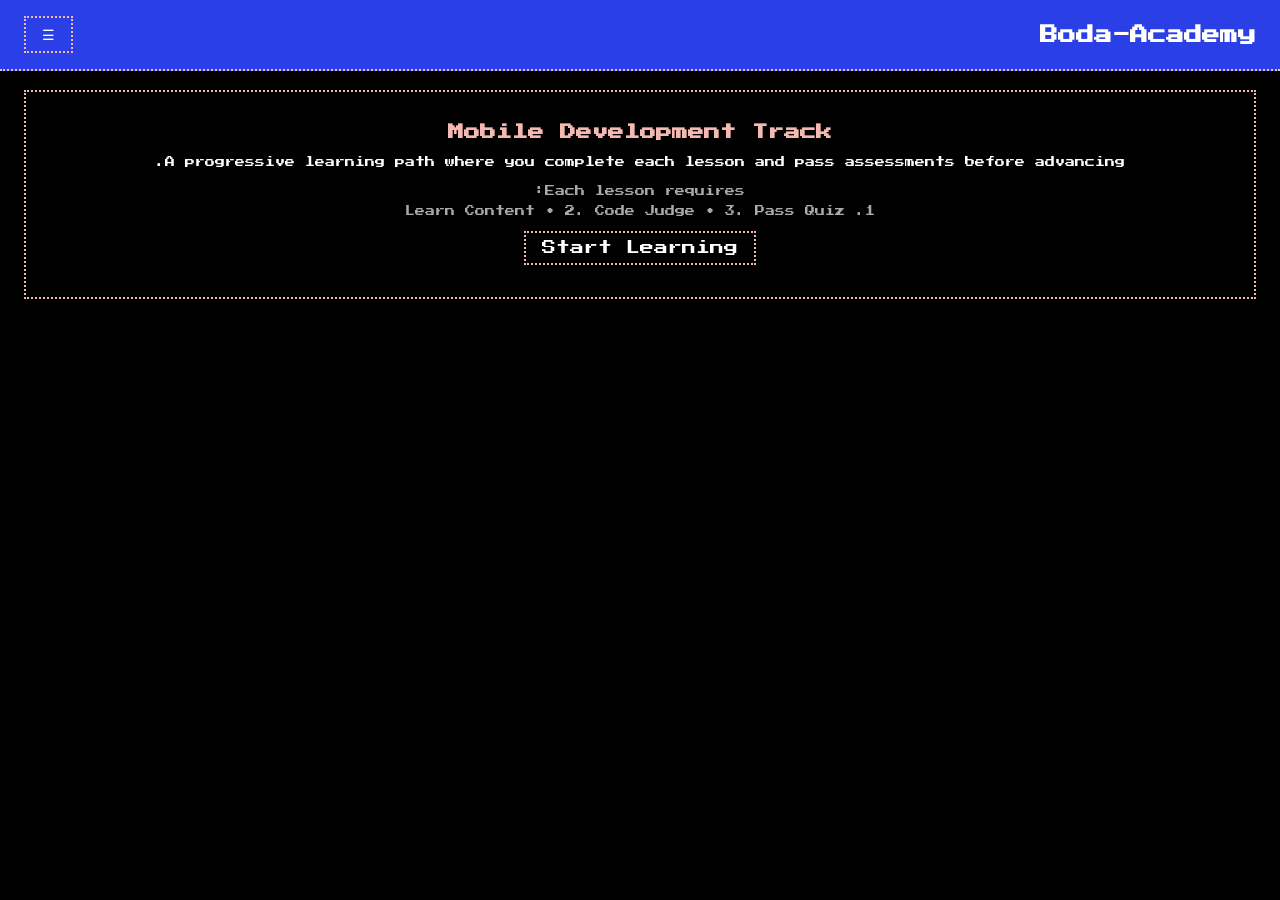
==== commit 31fd4454: "Update index.html" ====
--- a/index.html
+++ b/index.html
@@ -1,115 +1,106 @@
 <!DOCTYPE html>
-<html>
+<html lang="ar" dir="rtl">
 <head>
   <meta charset="UTF-8">
   <meta name="viewport" content="width=device-width, initial-scale=1">
   <title>Boda Academy - Mobile Development Assessment</title>
   <link rel="stylesheet" href="style.css">
+  <link href="https://fonts.googleapis.com/css2?family=Press+Start+2P&display=swap" rel="stylesheet">
 </head>
 
 <body>
 
 <header>
-  <h1>Boda-Academy 💻</h1>
-  <button class="menu" onclick="toggleSidebar()">☰</button>
+  <h1>Boda-Academy</h1>
+  <button class="menu" onclick="toggleSidebar()" aria-label="Toggle Menu">&#9776;</button>
 </header>
 
 <div class="sidebar" id="sidebar">
-  <h2>Mobile Development Assessment</h2>
-
-  <!-- SEARCH -->
-  <input type="text" id="searchInput" class="search-input" placeholder="ابحث عن درس...">
-
-  <!-- FLUTTER -->
+  <h2>Mobile Development</h2>
+  <input type="text" id="searchInput" class="search-input" placeholder="Search lessons...">
+
   <div class="section">
-    <div class="section-title" onclick="toggleSection(this)">
-      Flutter 📱 <span class="arrow">&#9654;</span>
-    </div>
-
+    <div class="section-title" onclick="toggleSection(this)" tabindex="0" role="button" aria-expanded="false">
+      Flutter <span class="arrow">&#9654;</span>
+    </div>
     <div class="lesson-list">
-      <div onclick="showLesson('lesson1')">Introduction to Flutter</div>
-      <div onclick="showLesson('lesson2')">Widgets Deep Dive</div>
-      <div onclick="showLesson('lesson3')">Layouts System</div>
-      <div onclick="showLesson('lesson4')">State Management</div>
-      <div onclick="showLesson('lesson5')">Navigation System</div>
-      <div onclick="showLesson('lesson6')">Forms & Validation</div>
-      <div onclick="showLesson('lesson7')">API Integration</div>
+      <div onclick="showLesson('lesson1')" data-lesson="lesson1">1. Introduction to Flutter</div>
+      <div onclick="showLesson('lesson2')" data-lesson="lesson2">2. Widgets Deep Dive</div>
+      <div onclick="showLesson('lesson3')" data-lesson="lesson3">3. Layouts System</div>
+      <div onclick="showLesson('lesson4')" data-lesson="lesson4">4. State Management</div>
+      <div onclick="showLesson('lesson5')" data-lesson="lesson5">5. Navigation System</div>
+      <div onclick="showLesson('lesson6')" data-lesson="lesson6">6. Forms & Validation</div>
+      <div onclick="showLesson('lesson7')" data-lesson="lesson7">7. API Integration</div>
       <div class="final-evaluation" onclick="showSectionFinalBlock('Flutter')">
-        <span class="eval-icon">🏆</span> Final Evaluation
+        <span class="eval-icon">*</span> Final Evaluation
       </div>
     </div>
   </div>
 
-  <!-- KOTLIN -->
   <div class="section">
-    <div class="section-title" onclick="toggleSection(this)">
-      Kotlin 🤖 <span class="arrow">&#9654;</span>
-    </div>
-
+    <div class="section-title" onclick="toggleSection(this)" tabindex="0" role="button" aria-expanded="false">
+      Kotlin <span class="arrow">&#9654;</span>
+    </div>
     <div class="lesson-list">
-      <div onclick="showLesson('lesson10')">Kotlin Introduction</div>
-      <div onclick="showLesson('lesson11')">Variables & Types</div>
-      <div onclick="showLesson('lesson12')">Functions & OOP</div>
-      <div onclick="showLesson('lesson13')">Android Components</div>
+      <div onclick="showLesson('lesson10')" data-lesson="lesson10">10. Kotlin Introduction</div>
+      <div onclick="showLesson('lesson11')" data-lesson="lesson11">11. Variables & Types</div>
+      <div onclick="showLesson('lesson12')" data-lesson="lesson12">12. Functions & OOP</div>
+      <div onclick="showLesson('lesson13')" data-lesson="lesson13">13. Android Components</div>
       <div class="final-evaluation" onclick="showSectionFinalBlock('Kotlin')">
-        <span class="eval-icon">🏆</span> Final Evaluation
+        <span class="eval-icon">*</span> Final Evaluation
       </div>
     </div>
   </div>
 
-  <!-- DART -->
   <div class="section">
-    <div class="section-title" onclick="toggleSection(this)">
-      Dart ⚡ <span class="arrow">&#9654;</span>
-    </div>
-
+    <div class="section-title" onclick="toggleSection(this)" tabindex="0" role="button" aria-expanded="false">
+      Dart <span class="arrow">&#9654;</span>
+    </div>
     <div class="lesson-list">
-      <div onclick="showLesson('lesson15')">Dart Basics</div>
-      <div onclick="showLesson('lesson16')">Control Flow</div>
-      <div onclick="showLesson('lesson17')">Object Oriented Programming</div>
-      <div onclick="showLesson('lesson18')">Asynchronous Programming</div>
+      <div onclick="showLesson('lesson15')" data-lesson="lesson15">15. Dart Basics</div>
+      <div onclick="showLesson('lesson16')" data-lesson="lesson16">16. Control Flow</div>
+      <div onclick="showLesson('lesson17')" data-lesson="lesson17">17. Object Oriented Programming</div>
+      <div onclick="showLesson('lesson18')" data-lesson="lesson18">18. Asynchronous Programming</div>
       <div class="final-evaluation" onclick="showSectionFinalBlock('Dart')">
-        <span class="eval-icon">🏆</span> Final Evaluation
+        <span class="eval-icon">*</span> Final Evaluation
       </div>
     </div>
   </div>
 
   <div class="section">
-    <div class="section-title" onclick="startFinalAssessment()">
-      🏆 Final Assessment
+    <div class="section-title final-evaluation" onclick="startFinalAssessment()">
+      <span class="eval-icon">*</span> Final Assessment
     </div>
   </div>
 </div>
 
-<!-- MAIN -->
 <div class="main" id="mainContent">
 
   <div class="intro" id="intro">
-    <h2>وحدة تطوير تطبيقات الموبايل</h2>
-    <p>مسار تعليمي تدريجي يعتمد على إكمال كل درس ثم اجتياز اختبار قبل الانتقال.</p>
-    <p style="font-size: 12px; color: #aaa;">Each lesson requires:<br>1️⃣ Learn Content • 2️⃣ Code Judge • 3️⃣ Pass Quiz</p>
-    <button class="menu-btn" onclick="move()">ابدأ التعلم</button>
+    <h2>Mobile Development Track</h2>
+    <p>A progressive learning path where you complete each lesson and pass assessments before advancing.</p>
+    <p style="font-size: 10px; color: #aaa; line-height: 2;">Each lesson requires:<br>1. Learn Content &bull; 2. Code Judge &bull; 3. Pass Quiz</p>
+    <button class="menu-btn" onclick="move()">Start Learning</button>
   </div>
 
   <!-- FLUTTER LESSONS -->
-
   <div class="lesson" id="lesson1">
     <div class="lesson-header">
       <h2>1. Introduction to Flutter</h2>
       <span class="lesson-state" id="state_lesson1">Stage: Content</span>
     </div>
     <div class="lesson-content">
-      <p>مقدمة عن Flutter والمميزات الأساسية:</p>
-      <ul>
-        <li>Flutter هو Framework مفتوح المصدر من Google</li>
-        <li>يستخدم Dart كلغة برمجة</li>
-        <li>يوفر تطوير تطبيقات native لـ iOS و Android</li>
-        <li>أداء عالي جداً وواجهات جميلة</li>
+      <p>Introduction to Flutter and its core features:</p>
+      <ul>
+        <li>Flutter is an open-source framework by Google</li>
+        <li>Uses Dart as its programming language</li>
+        <li>Provides native app development for iOS and Android</li>
+        <li>High performance and beautiful UIs</li>
       </ul>
       <button onclick="completeLessonContent('lesson1')" class="complete-btn">Complete Lesson Content</button>
     </div>
     <div class="lesson-nav">
-      <button onclick="nextLesson()">Next →</button>
+      <button onclick="nextLesson()">Next &rarr;</button>
     </div>
   </div>
 
@@ -119,18 +110,18 @@
       <span class="lesson-state" id="state_lesson2">Stage: Content</span>
     </div>
     <div class="lesson-content">
-      <p>كل شيء في Flutter هو Widget:</p>
-      <ul>
-        <li>Widgets هي العناصر الأساسية في Flutter</li>
-        <li>StatelessWidget و StatefulWidget</li>
-        <li>Widget tree و composition</li>
-        <li>Built-in widgets: Text, Button, Container, إلخ</li>
+      <p>Everything in Flutter is a Widget:</p>
+      <ul>
+        <li>Widgets are the building blocks of Flutter</li>
+        <li>StatelessWidget and StatefulWidget</li>
+        <li>Widget tree and composition</li>
+        <li>Built-in widgets: Text, Button, Container, etc.</li>
       </ul>
       <button onclick="completeLessonContent('lesson2')" class="complete-btn">Complete Lesson Content</button>
     </div>
     <div class="lesson-nav">
-      <button onclick="prevLesson()">← Previous</button>
-      <button onclick="nextLesson()">Next →</button>
+      <button onclick="prevLesson()">&larr; Previous</button>
+      <button onclick="nextLesson()">Next &rarr;</button>
     </div>
   </div>
 
@@ -140,18 +131,18 @@
       <span class="lesson-state" id="state_lesson3">Stage: Content</span>
     </div>
     <div class="lesson-content">
-      <p>Row / Column / Stack - نظم التخطيط:</p>
-      <ul>
-        <li>Row يرتب العناصر أفقياً</li>
-        <li>Column يرتب العناصر عموديًا</li>
-        <li>Stack يرتب العناصر فوق بعضها</li>
-        <li>MainAxisAlignment و CrossAxisAlignment</li>
+      <p>Row / Column / Stack - Layout Systems:</p>
+      <ul>
+        <li>Row arranges elements horizontally</li>
+        <li>Column arranges elements vertically</li>
+        <li>Stack arranges elements on top of each other</li>
+        <li>MainAxisAlignment and CrossAxisAlignment</li>
       </ul>
       <button onclick="completeLessonContent('lesson3')" class="complete-btn">Complete Lesson Content</button>
     </div>
     <div class="lesson-nav">
-      <button onclick="prevLesson()">← Previous</button>
-      <button onclick="nextLesson()">Next →</button>
+      <button onclick="prevLesson()">&larr; Previous</button>
+      <button onclick="nextLesson()">Next &rarr;</button>
     </div>
   </div>
 
@@ -161,18 +152,18 @@
       <span class="lesson-state" id="state_lesson4">Stage: Content</span>
     </div>
     <div class="lesson-content">
-      <p>إدارة حالة التطبيق:</p>
-      <ul>
-        <li>setState هي أبسط طريقة</li>
-        <li>StatefulWidget و lifecycle</li>
+      <p>Managing application state:</p>
+      <ul>
+        <li>setState is the simplest approach</li>
+        <li>StatefulWidget and lifecycle</li>
         <li>Provider pattern</li>
         <li>BLoC pattern</li>
       </ul>
       <button onclick="completeLessonContent('lesson4')" class="complete-btn">Complete Lesson Content</button>
     </div>
     <div class="lesson-nav">
-      <button onclick="prevLesson()">← Previous</button>
-      <button onclick="nextLesson()">Next →</button>
+      <button onclick="prevLesson()">&larr; Previous</button>
+      <button onclick="nextLesson()">Next &rarr;</button>
     </div>
   </div>
 
@@ -182,18 +173,18 @@
       <span class="lesson-state" id="state_lesson5">Stage: Content</span>
     </div>
     <div class="lesson-content">
-      <p>التنقل بين الشاشات:</p>
+      <p>Navigating between screens:</p>
       <ul>
         <li>Navigator widget</li>
         <li>Named routes</li>
-        <li>Push و Pop operations</li>
+        <li>Push and Pop operations</li>
         <li>Route arguments</li>
       </ul>
       <button onclick="completeLessonContent('lesson5')" class="complete-btn">Complete Lesson Content</button>
     </div>
     <div class="lesson-nav">
-      <button onclick="prevLesson()">← Previous</button>
-      <button onclick="nextLesson()">Next →</button>
+      <button onclick="prevLesson()">&larr; Previous</button>
+      <button onclick="nextLesson()">Next &rarr;</button>
     </div>
   </div>
 
@@ -203,9 +194,9 @@
       <span class="lesson-state" id="state_lesson6">Stage: Content</span>
     </div>
     <div class="lesson-content">
-      <p>إدخال واختبار البيانات:</p>
-      <ul>
-        <li>TextField و TextFormField</li>
+      <p>Input and data validation:</p>
+      <ul>
+        <li>TextField and TextFormField</li>
         <li>Form validation</li>
         <li>Input decoration</li>
         <li>Keyboard types</li>
@@ -213,8 +204,8 @@
       <button onclick="completeLessonContent('lesson6')" class="complete-btn">Complete Lesson Content</button>
     </div>
     <div class="lesson-nav">
-      <button onclick="prevLesson()">← Previous</button>
-      <button onclick="nextLesson()">Next →</button>
+      <button onclick="prevLesson()">&larr; Previous</button>
+      <button onclick="nextLesson()">Next &rarr;</button>
     </div>
   </div>
 
@@ -224,9 +215,9 @@
       <span class="lesson-state" id="state_lesson7">Stage: Content</span>
     </div>
     <div class="lesson-content">
-      <p>ربط API مع التطبيق:</p>
-      <ul>
-        <li>HTTP package للطلبات</li>
+      <p>Connecting APIs to your app:</p>
+      <ul>
+        <li>HTTP package for requests</li>
         <li>Dio library</li>
         <li>JSON parsing</li>
         <li>Error handling</li>
@@ -234,31 +225,30 @@
       <button onclick="completeLessonContent('lesson7')" class="complete-btn">Complete Lesson Content</button>
     </div>
     <div class="lesson-nav">
-      <button onclick="prevLesson()">← Previous</button>
-      <button onclick="nextLesson()">Next →</button>
+      <button onclick="prevLesson()">&larr; Previous</button>
+      <button onclick="nextLesson()">Next &rarr;</button>
     </div>
   </div>
 
   <!-- KOTLIN LESSONS -->
-
   <div class="lesson" id="lesson10">
     <div class="lesson-header">
       <h2>10. Kotlin Introduction</h2>
       <span class="lesson-state" id="state_lesson10">Stage: Content</span>
     </div>
     <div class="lesson-content">
-      <p>مقدمة عن Kotlin:</p>
-      <ul>
-        <li>لغة حديثة من JetBrains</li>
-        <li>تعمل على Android</li>
-        <li>توافق كامل مع Java</li>
-        <li>صيغة أنظف وأكثر أماناً</li>
+      <p>Introduction to Kotlin:</p>
+      <ul>
+        <li>Modern language from JetBrains</li>
+        <li>Runs on Android</li>
+        <li>Fully compatible with Java</li>
+        <li>Cleaner and safer syntax</li>
       </ul>
       <button onclick="completeLessonContent('lesson10')" class="complete-btn">Complete Lesson Content</button>
     </div>
     <div class="lesson-nav">
-      <button onclick="prevLesson()">← Previous</button>
-      <button onclick="nextLesson()">Next →</button>
+      <button onclick="prevLesson()">&larr; Previous</button>
+      <button onclick="nextLesson()">Next &rarr;</button>
     </div>
   </div>
 
@@ -268,7 +258,7 @@
       <span class="lesson-state" id="state_lesson11">Stage: Content</span>
     </div>
     <div class="lesson-content">
-      <p>المتغيرات والأنواع:</p>
+      <p>Variables and Types:</p>
       <ul>
         <li>val (immutable)</li>
         <li>var (mutable)</li>
@@ -278,8 +268,8 @@
       <button onclick="completeLessonContent('lesson11')" class="complete-btn">Complete Lesson Content</button>
     </div>
     <div class="lesson-nav">
-      <button onclick="prevLesson()">← Previous</button>
-      <button onclick="nextLesson()">Next →</button>
+      <button onclick="prevLesson()">&larr; Previous</button>
+      <button onclick="nextLesson()">Next &rarr;</button>
     </div>
   </div>
 
@@ -289,18 +279,18 @@
       <span class="lesson-state" id="state_lesson12">Stage: Content</span>
     </div>
     <div class="lesson-content">
-      <p>الدوال والبرمجة الكائنية:</p>
+      <p>Functions and Object-Oriented Programming:</p>
       <ul>
         <li>Function declaration</li>
-        <li>Class و inheritance</li>
+        <li>Class and inheritance</li>
         <li>Interface</li>
         <li>Extension functions</li>
       </ul>
       <button onclick="completeLessonContent('lesson12')" class="complete-btn">Complete Lesson Content</button>
     </div>
     <div class="lesson-nav">
-      <button onclick="prevLesson()">← Previous</button>
-      <button onclick="nextLesson()">Next →</button>
+      <button onclick="prevLesson()">&larr; Previous</button>
+      <button onclick="nextLesson()">Next &rarr;</button>
     </div>
   </div>
 
@@ -310,7 +300,7 @@
       <span class="lesson-state" id="state_lesson13">Stage: Content</span>
     </div>
     <div class="lesson-content">
-      <p>مكونات Android الأساسية:</p>
+      <p>Core Android Components:</p>
       <ul>
         <li>Activity lifecycle</li>
         <li>Fragment</li>
@@ -320,31 +310,30 @@
       <button onclick="completeLessonContent('lesson13')" class="complete-btn">Complete Lesson Content</button>
     </div>
     <div class="lesson-nav">
-      <button onclick="prevLesson()">← Previous</button>
-      <button onclick="nextLesson()">Next →</button>
+      <button onclick="prevLesson()">&larr; Previous</button>
+      <button onclick="nextLesson()">Next &rarr;</button>
     </div>
   </div>
 
   <!-- DART LESSONS -->
-
   <div class="lesson" id="lesson15">
     <div class="lesson-header">
       <h2>15. Dart Basics</h2>
       <span class="lesson-state" id="state_lesson15">Stage: Content</span>
     </div>
     <div class="lesson-content">
-      <p>أساسيات Dart:</p>
-      <ul>
-        <li>Variables و التصريحات</li>
+      <p>Dart Basics:</p>
+      <ul>
+        <li>Variables and declarations</li>
         <li>Types: int, double, String, bool</li>
         <li>Dynamic typing</li>
-        <li>Dart VM و compilation</li>
+        <li>Dart VM and compilation</li>
       </ul>
       <button onclick="completeLessonContent('lesson15')" class="complete-btn">Complete Lesson Content</button>
     </div>
     <div class="lesson-nav">
-      <button onclick="prevLesson()">← Previous</button>
-      <button onclick="nextLesson()">Next →</button>
+      <button onclick="prevLesson()">&larr; Previous</button>
+      <button onclick="nextLesson()">Next &rarr;</button>
     </div>
   </div>
 
@@ -354,7 +343,7 @@
       <span class="lesson-state" id="state_lesson16">Stage: Content</span>
     </div>
     <div class="lesson-content">
-      <p>التحكم في التدفق:</p>
+      <p>Control Flow:</p>
       <ul>
         <li>if/else statements</li>
         <li>switch/case</li>
@@ -364,8 +353,8 @@
       <button onclick="completeLessonContent('lesson16')" class="complete-btn">Complete Lesson Content</button>
     </div>
     <div class="lesson-nav">
-      <button onclick="prevLesson()">← Previous</button>
-      <button onclick="nextLesson()">Next →</button>
+      <button onclick="prevLesson()">&larr; Previous</button>
+      <button onclick="nextLesson()">Next &rarr;</button>
     </div>
   </div>
 
@@ -375,9 +364,9 @@
       <span class="lesson-state" id="state_lesson17">Stage: Content</span>
     </div>
     <div class="lesson-content">
-      <p>البرمجة الكائنية:</p>
-      <ul>
-        <li>Classes و objects</li>
+      <p>Object-Oriented Programming:</p>
+      <ul>
+        <li>Classes and objects</li>
         <li>Inheritance</li>
         <li>Polymorphism</li>
         <li>Abstraction</li>
@@ -385,8 +374,8 @@
       <button onclick="completeLessonContent('lesson17')" class="complete-btn">Complete Lesson Content</button>
     </div>
     <div class="lesson-nav">
-      <button onclick="prevLesson()">← Previous</button>
-      <button onclick="nextLesson()">Next →</button>
+      <button onclick="prevLesson()">&larr; Previous</button>
+      <button onclick="nextLesson()">Next &rarr;</button>
     </div>
   </div>
 
@@ -396,7 +385,7 @@
       <span class="lesson-state" id="state_lesson18">Stage: Content</span>
     </div>
     <div class="lesson-content">
-      <p>البرمجة غير المتزامنة:</p>
+      <p>Asynchronous Programming:</p>
       <ul>
         <li>Future</li>
         <li>async/await</li>
@@ -406,11 +395,13 @@
       <button onclick="completeLessonContent('lesson18')" class="complete-btn">Complete Lesson Content</button>
     </div>
     <div class="lesson-nav">
-      <button onclick="prevLesson()">← Previous</button>
-      <button onclick="nextLesson()">Next →</button>
+      <button onclick="prevLesson()">&larr; Previous</button>
+      <button onclick="nextLesson()">Next &rarr;</button>
     </div>
   </div>
 </div>
+
+
+<script src="app.js"></script>
 </body>
-<script src="app.js"></script>
 </html>
--- a/style.css
+++ b/style.css
@@ -1,585 +1,364 @@
-:root {
-  --color-primary: #2A3FE5;
-  --color-secondary: #F4B9B0;
-  --color-success: #16A34A;
-  --color-warning: #D97706;
-  --color-danger: #DC2626;
-  --color-surface: #000000;
-  --color-text: #111827;
-  --color-border: #F4B9B0;
 
-  --spacing-1: 8px;
-  --spacing-2: 16px;
-  --spacing-3: 24px;
-  --spacing-4: 32px;
-  --spacing-5: 48px;
-  --spacing-6: 64px;
-}
-
-body {
-  margin: 0;
-  font-family: "Press Start 2P", monospace;
-  display: flex;
-  background-color: var(--color-surface);
-  color: #ffffff;
-}
-
-header {
-  position: fixed;
-  top: 0;
-  left: 0;
-  width: 100%;
-  background: var(--color-primary);
-  padding: var(--spacing-2) var(--spacing-3);
-  display: flex;
-  justify-content: space-between;
-  align-items: center;
-  z-index: 1000;
-  border-bottom: 2px dotted var(--color-border);
-}
-
-header h1 {
-  margin: 0;
-  font-size: 24px;
-}
-
-.menu-btn,
-.menu {
-  background: transparent;
-  border: 2px dotted var(--color-border);
-  color: #ffffff;
-  padding: var(--spacing-1) var(--spacing-2);
-  cursor: pointer;
-  font-size: 14px;
-}
-
-.menu {
-  position: fixed;
-  top: 10px;
-  right: 10px;
-  z-index: 1000;
-}
-
-.menu-btn:hover,
-.menu:hover {
-  filter: brightness(1.1);
-}
-
-.menu-btn:focus-visible,
-.menu:focus-visible {
-  outline: 2px solid var(--color-warning);
-}
-
-.sidebar {
-  width: 280px;
-  background: var(--color-primary);
-  height: 100vh;
-  overflow-y: auto;
-  position: fixed;
-  top: 0;
-  left: -280px;
-  padding-top: 60px;
-  transition: left 0.15s linear;
-  z-index: 999;
-  border-right: 2px dotted var(--color-border);
-}
-
-.sidebar.show {
-  left: 0;
-}
-
-.sidebar h2 {
-  padding: var(--spacing-2) var(--spacing-3);
-  margin: 0;
-  font-size: 18px;
-  border-bottom: 2px dotted var(--color-border);
-}
-
-.search-input {
-  width: 90%;
-  margin: var(--spacing-2) auto;
-  display: block;
-  padding: var(--spacing-1);
-  border: 2px dotted var(--color-border);
-  background: var(--color-surface);
-  color: #ffffff;
-}
-
-.section {
-  border-bottom: 2px dotted var(--color-border);
-}
-
-.section-title {
-  padding: var(--spacing-2) var(--spacing-3);
-  cursor: pointer;
-  font-weight: 700;
-  display: flex;
-  justify-content: space-between;
-  align-items: center;
-  font-size: 12px;
-}
-
-.section-title:hover {
-  background: var(--color-secondary);
-  color: #000000;
-}
-
-.section-title:focus-visible {
-  outline: 2px solid var(--color-warning);
-}
-
-.lesson-list {
-  display: none;
-  flex-direction: column;
-}
-
-.lesson-list div {
-  padding: var(--spacing-1) var(--spacing-4);
-  cursor: pointer;
-  border-bottom: 2px dotted var(--color-border);
-  font-size: 10px;
-  transition: all 0.2s;
-}
-
-.lesson-list div:hover {
-  background: var(--color-secondary);
-  color: #000000;
-}
-
-.lesson-list div:focus-visible {
-  outline: 2px solid var(--color-warning);
-}
-
-/* Final Evaluation Entry Point */
-.final-evaluation {
-  padding: var(--spacing-1) var(--spacing-4);
-  cursor: pointer;
-  border-bottom: 2px dotted var(--color-border);
-  font-size: 10px;
-  transition: all 0.2s;
-  background: linear-gradient(135deg, var(--color-secondary)20, var(--color-warning)20);
-  font-weight: bold;
-  border-left: 3px solid var(--color-warning);
-}
-
-.final-evaluation:hover {
-  background: var(--color-secondary);
-  color: #000000;
-  transform: translateX(4px);
-}
-
-.eval-icon {
-  margin-right: 4px;
-}
-
-.main {
-  margin-left: 0;
-  padding: 100px var(--spacing-3) var(--spacing-3);
-  flex: 1;
-  transition: margin-left 0.15s linear;
-}
-
-.main.shift {
-  margin-left: 280px;
-}
-
-.lesson {
-  display: none;
-  background: var(--color-surface);
-  padding: var(--spacing-3);
-  margin-bottom: var(--spacing-3);
-  border: 2px dotted var(--color-border);
-}
-
-.lesson.locked {
-  opacity: 0.5;
-  pointer-events: none;
-}
-
-.lesson-header {
-  display: flex;
-  justify-content: space-between;
-  align-items: center;
-  margin-bottom: var(--spacing-2);
-  border-bottom: 1px dotted var(--color-border);
-  padding-bottom: var(--spacing-2);
-}
-
-.lesson-header h2 {
-  margin: 0;
-  font-size: 18px;
-}
-
-.lesson-state {
-  background: var(--color-primary);
-  padding: var(--spacing-1) var(--spacing-2);
-  border-radius: 4px;
-  font-size: 10px;
-  white-space: nowrap;
-}
-
-.lesson-content {
-  margin: var(--spacing-2) 0;
-  line-height: 1.6;
-}
-
-.lesson-content ul {
-  margin: var(--spacing-1) 0;
-  padding-left: var(--spacing-4);
-}
-
-.lesson-content li {
-  margin: var(--spacing-1) 0;
-  font-size: 12px;
-}
-
-.code-judge {
-  background: #1a1a2e;
-  padding: var(--spacing-3);
-  border: 2px solid var(--color-warning);
-  margin: var(--spacing-2) 0;
-  border-radius: 4px;
-}
-
-.code-judge h3 {
-  margin-top: 0;
-  color: var(--color-warning);
-  font-size: 14px;
-}
-
-.prompt {
-  background: #0f0f1e;
-  padding: var(--spacing-2);
-  border-left: 3px solid var(--color-warning);
-  margin: var(--spacing-2) 0;
-  font-size: 12px;
-  font-style: italic;
-}
-
-.code-editor {
-  width: 100%;
-  min-height: 200px;
-  padding: var(--spacing-2);
-  background: #0f0f1e;
-  color: #00ff00;
-  border: 2px solid var(--color-border);
-  font-family: 'Courier New', monospace;
-  font-size: 12px;
-  margin: var(--spacing-2) 0;
-  box-sizing: border-box;
-  resize: vertical;
-}
-
-.code-editor::placeholder {
-  color: #888;
-}
-
-.code-editor:focus {
-  outline: 2px solid var(--color-success);
-}
-
-.hint {
-  background: #2d3748;
-  padding: var(--spacing-2);
-  border-left: 3px solid var(--color-success);
-  font-size: 11px;
-  margin: var(--spacing-2) 0;
-  color: #a0aec0;
-}
-
-.quiz {
-  background: #1a1a2e;
-  padding: var(--spacing-3);
-  border: 2px solid var(--color-secondary);
-  margin: var(--spacing-2) 0;
-  border-radius: 4px;
-}
-
-.quiz h3 {
-  margin-top: 0;
-  color: var(--color-secondary);
-  font-size: 14px;
-}
-
-.quiz-question {
-  background: #0f0f1e;
-  padding: var(--spacing-2);
-  margin: var(--spacing-2) 0;
-  border-left: 3px solid var(--color-secondary);
-  font-size: 12px;
-}
-
-.quiz-question p {
-  margin: var(--spacing-1) 0;
-}
-
-.quiz-question label {
-  display: block;
-  margin: var(--spacing-1) 0;
-  cursor: pointer;
-  padding: var(--spacing-1) var(--spacing-2);
-  transition: background 0.2s;
-}
-
-.quiz-question label:hover {
-  background: rgba(244, 185, 176, 0.2);
-}
-
-.quiz-question input[type="radio"] {
-  margin-right: var(--spacing-1);
-  cursor: pointer;
-}
-
-.submit-btn,
-.complete-btn {
-  background: var(--color-primary);
-  border: 2px dotted var(--color-border);
-  color: #ffffff;
-  padding: var(--spacing-1) var(--spacing-2);
-  margin: var(--spacing-1) var(--spacing-1) var(--spacing-1) 0;
-  cursor: pointer;
-  min-height: 44px;
-  font-family: "Press Start 2P", monospace;
-  font-size: 11px;
-  transition: all 0.2s;
-}
-
-.submit-btn:hover,
-.complete-btn:hover {
-  filter: brightness(1.1);
-}
-
-.submit-btn:focus-visible,
-.complete-btn:focus-visible {
-  outline: 2px solid var(--color-warning);
-}
-
-.submit-btn:active,
-.complete-btn:active {
-  transform: scale(0.98);
-}
-
-.submit-btn:disabled,
-.complete-btn:disabled {
-  opacity: 0.4;
-  cursor: not-allowed;
-}
-
-.lesson-nav {
-  display: flex;
-  gap: var(--spacing-2);
-  margin-top: var(--spacing-3);
-  padding-top: var(--spacing-2);
-  border-top: 1px dotted var(--color-border);
-}
-
-.lesson-nav button {
-  background: var(--color-primary);
-  border: 2px dotted var(--color-border);
-  color: #ffffff;
-  padding: var(--spacing-1) var(--spacing-2);
-  cursor: pointer;
-  font-family: "Press Start 2P", monospace;
-  font-size: 11px;
-  transition: all 0.2s;
-  min-height: 40px;
-}
-
-.lesson-nav button:hover {
-  filter: brightness(1.1);
-}
-
-.lesson-nav button:disabled {
-  opacity: 0.4;
-  cursor: not-allowed;
-}
-
-.arrow {
-  transition: transform 0.15s linear;
-}
-
-.arrow.down {
-  transform: rotate(90deg);
-}
-
-.intro {
-  background: var(--color-surface);
-  padding: var(--spacing-4);
-  border: 2px dotted var(--color-border);
-  text-align: center;
-  margin-bottom: var(--spacing-3);
-}
-
-.intro h2 {
-  margin-top: 0;
-  font-size: 20px;
-  color: var(--color-secondary);
-}
-
-.intro p {
-  font-size: 12px;
-  line-height: 1.6;
-}
-
-/* Section Final Block */
-.section-final-block {
-  background: var(--color-surface);
-  padding: var(--spacing-4);
-  border: 2px dotted var(--color-border);
-  text-align: center;
-  margin-bottom: var(--spacing-3);
-  border-radius: 4px;
-}
-
-.section-final-block h2 {
-  margin-top: 0;
-  font-size: 22px;
-  color: var(--color-secondary);
-  margin-bottom: var(--spacing-3);
-}
-
-.section-final-block > p {
-  font-size: 13px;
-  margin-bottom: var(--spacing-3);
-  color: #aaa;
-}
-
-.assessment-options {
-  display: flex;
-  gap: var(--spacing-2);
-  justify-content: center;
-  flex-wrap: wrap;
-  margin-top: var(--spacing-3);
-}
-
-.assessment-btn {
-  background: var(--color-primary);
-  border: 2px dotted var(--color-border);
-  color: #ffffff;
-  padding: var(--spacing-2) var(--spacing-3);
-  cursor: pointer;
-  font-family: "Press Start 2P", monospace;
-  font-size: 11px;
-  transition: all 0.2s;
-  min-height: 80px;
-  display: flex;
-  flex-direction: column;
-  align-items: center;
-  justify-content: center;
-  gap: var(--spacing-1);
-  flex: 1;
-  min-width: 150px;
-  max-width: 200px;
-}
-
-.assessment-btn:hover {
-  filter: brightness(1.15);
-  transform: translateY(-4px);
-}
-
-.assessment-btn:focus-visible {
-  outline: 2px solid var(--color-warning);
-}
-
-.judge-btn {
-  border-color: var(--color-warning);
-}
-
-.quiz-btn {
-  border-color: var(--color-secondary);
-}
-
-.btn-icon {
-  font-size: 24px;
-}
-
-.btn-desc {
-  font-size: 8px;
-  opacity: 0.7;
-  text-transform: uppercase;
-}
-
-/* Assessment Header */
-.assessment-header {
-  margin-bottom: var(--spacing-3);
-  border-bottom: 2px dotted var(--color-border);
-  padding-bottom: var(--spacing-2);
-}
-
-.assessment-header h2 {
-  margin: 0 0 var(--spacing-1) 0;
-  font-size: 18px;
-  color: var(--color-secondary);
-}
-
-.assessment-subtitle {
-  font-size: 11px;
-  color: #aaa;
-  margin: 0;
-}
-
-/* Action Buttons Container */
-.action-buttons {
-  display: flex;
-  gap: var(--spacing-2);
-  margin-top: var(--spacing-3);
-  padding-top: var(--spacing-2);
-  border-top: 1px dotted var(--color-border);
-  justify-content: center;
-  flex-wrap: wrap;
-}
-
-.action-buttons .submit-btn,
-.action-buttons .cancel-btn {
-  margin: 0;
-}
-
-.cancel-btn {
-  background: #555;
-  border: 2px dotted #888;
-}
-
-.cancel-btn:hover {
-  filter: brightness(1.1);
-}
-
-@media (max-width: 768px) {
+  :root {
+    --color-primary: #2A3FE5;
+    --color-secondary: #F4B9B0;
+    --color-success: #16A34A;
+    --color-warning: #D97706;
+    --color-danger: #DC2626;
+    --color-surface: #000000;
+    --color-text: #111827;
+    --color-border: #F4B9B0;
+    --spacing-1: 8px;
+    --spacing-2: 16px;
+    --spacing-3: 24px;
+    --spacing-4: 32px;
+    --spacing-5: 48px;
+    --spacing-6: 64px;
+  }
+  * { box-sizing: border-box; }
+  body {
+    margin: 0;
+    font-family: "Press Start 2P", monospace;
+    display: flex;
+    background-color: var(--color-surface);
+    color: #ffffff;
+    min-height: 100vh;
+  }
+  header {
+    position: fixed;
+    top: 0; left: 0;
+    width: 100%;
+    background: var(--color-primary);
+    padding: var(--spacing-2) var(--spacing-3);
+    display: flex;
+    justify-content: space-between;
+    align-items: center;
+    z-index: 1000;
+    border-bottom: 2px dotted var(--color-border);
+  }
+  header h1 { margin: 0; font-size: 18px; }
+  .menu-btn, .menu {
+    background: transparent;
+    border: 2px dotted var(--color-border);
+    color: #ffffff;
+    padding: var(--spacing-1) var(--spacing-2);
+    cursor: pointer;
+    font-size: 14px;
+    font-family: "Press Start 2P", monospace;
+  }
+  .menu { position: relative; z-index: 1001; }
+  .menu-btn:hover, .menu:hover { filter: brightness(1.1); }
+  .menu-btn:focus-visible, .menu:focus-visible { outline: 2px solid var(--color-warning); }
   .sidebar {
-    width: 200px;
-  }
-  .main.shift {
-    margin-left: 200px;
-  }
-  
+    width: 320px;
+    background: var(--color-primary);
+    height: 100vh;
+    overflow-y: auto;
+    position: fixed;
+    top: 0; right: -320px;
+    padding-top: 70px;
+    transition: right 0.3s ease;
+    z-index: 999;
+    border-left: 2px dotted var(--color-border);
+  }
+  .sidebar.show { right: 0; }
+  .sidebar h2 {
+    padding: var(--spacing-2) var(--spacing-3);
+    margin: 0;
+    font-size: 14px;
+    border-bottom: 2px dotted var(--color-border);
+    text-align: center;
+  }
+  .search-input {
+    width: 90%;
+    margin: var(--spacing-2) auto;
+    display: block;
+    padding: var(--spacing-1);
+    border: 2px dotted var(--color-border);
+    background: var(--color-surface);
+    color: #ffffff;
+    font-family: "Press Start 2P", monospace;
+    font-size: 10px;
+  }
+  .section { border-bottom: 2px dotted var(--color-border); }
+  .section-title {
+    padding: var(--spacing-2) var(--spacing-3);
+    cursor: pointer;
+    font-weight: 700;
+    display: flex;
+    justify-content: space-between;
+    align-items: center;
+    font-size: 11px;
+  }
+  .section-title:hover { background: var(--color-secondary); color: #000000; }
+  .section-title:focus-visible { outline: 2px solid var(--color-warning); }
+  .lesson-list { display: none; flex-direction: column; }
+  .lesson-list div {
+    padding: var(--spacing-1) var(--spacing-4);
+    cursor: pointer;
+    border-bottom: 1px dotted var(--color-border);
+    font-size: 9px;
+    transition: all 0.2s;
+  }
+  .lesson-list div:hover { background: var(--color-secondary); color: #000000; }
+  .lesson-list div.locked { opacity: 0.4; cursor: not-allowed; }
+  .lesson-list div.locked:hover { background: transparent; color: #ffffff; }
+  .lesson-list div.completed::after { content: " OK"; color: var(--color-success); }
+  .final-evaluation {
+    padding: var(--spacing-1) var(--spacing-4);
+    cursor: pointer;
+    border-bottom: 2px dotted var(--color-border);
+    font-size: 10px;
+    transition: all 0.2s;
+    background: linear-gradient(135deg, rgba(244,185,176,0.2), rgba(217,119,6,0.2));
+    font-weight: bold;
+    border-right: 3px solid var(--color-warning);
+  }
+  .final-evaluation:hover { background: var(--color-secondary); color: #000000; transform: translateX(-4px); }
+  .eval-icon { margin-left: 4px; }
+  .main {
+    margin-right: 0;
+    padding: 90px var(--spacing-3) var(--spacing-3);
+    flex: 1;
+    transition: margin-right 0.3s ease;
+    width: 100%;
+  }
+  .main.shift { margin-right: 320px; }
+  .lesson {
+    display: none;
+    background: var(--color-surface);
+    padding: var(--spacing-3);
+    margin-bottom: var(--spacing-3);
+    border: 2px dotted var(--color-border);
+  }
   .lesson-header {
+    display: flex;
+    justify-content: space-between;
+    align-items: center;
+    margin-bottom: var(--spacing-2);
+    border-bottom: 1px dotted var(--color-border);
+    padding-bottom: var(--spacing-2);
+    flex-wrap: wrap;
+    gap: var(--spacing-1);
+  }
+  .lesson-header h2 { margin: 0; font-size: 14px; }
+  .lesson-state {
+    background: var(--color-primary);
+    padding: var(--spacing-1) var(--spacing-2);
+    border-radius: 4px;
+    font-size: 9px;
+    white-space: nowrap;
+  }
+  .lesson-content { margin: var(--spacing-2) 0; line-height: 1.8; }
+  .lesson-content ul { margin: var(--spacing-1) 0; padding-right: var(--spacing-4); }
+  .lesson-content li { margin: var(--spacing-2) 0; font-size: 10px; }
+  .code-judge {
+    background: #1a1a2e;
+    padding: var(--spacing-3);
+    border: 2px solid var(--color-warning);
+    margin: var(--spacing-2) 0;
+    border-radius: 4px;
+  }
+  .code-judge h3 { margin-top: 0; color: var(--color-warning); font-size: 12px; }
+  .prompt {
+    background: #0f0f1e;
+    padding: var(--spacing-2);
+    border-right: 3px solid var(--color-warning);
+    margin: var(--spacing-2) 0;
+    font-size: 10px;
+    font-style: italic;
+    line-height: 1.6;
+  }
+  .code-editor {
+    width: 100%;
+    min-height: 200px;
+    padding: var(--spacing-2);
+    background: #0f0f1e;
+    color: #00ff00;
+    border: 2px solid var(--color-border);
+    font-family: 'Courier New', monospace;
+    font-size: 12px;
+    margin: var(--spacing-2) 0;
+    box-sizing: border-box;
+    resize: vertical;
+    direction: ltr;
+    text-align: left;
+  }
+  .code-editor::placeholder { color: #888; }
+  .code-editor:focus { outline: 2px solid var(--color-success); }
+  .hint {
+    background: #2d3748;
+    padding: var(--spacing-2);
+    border-right: 3px solid var(--color-success);
+    font-size: 10px;
+    margin: var(--spacing-2) 0;
+    color: #a0aec0;
+    line-height: 1.6;
+  }
+  .quiz {
+    background: #1a1a2e;
+    padding: var(--spacing-3);
+    border: 2px solid var(--color-secondary);
+    margin: var(--spacing-2) 0;
+    border-radius: 4px;
+  }
+  .quiz h3 { margin-top: 0; color: var(--color-secondary); font-size: 12px; }
+  .quiz-question {
+    background: #0f0f1e;
+    padding: var(--spacing-2);
+    margin: var(--spacing-2) 0;
+    border-right: 3px solid var(--color-secondary);
+    font-size: 10px;
+  }
+  .quiz-question p { margin: var(--spacing-1) 0; }
+  .quiz-question label {
+    display: block;
+    margin: var(--spacing-1) 0;
+    cursor: pointer;
+    padding: var(--spacing-1) var(--spacing-2);
+    transition: background 0.2s;
+    border-radius: 4px;
+  }
+  .quiz-question label:hover { background: rgba(244, 185, 176, 0.2); }
+  .quiz-question input[type="radio"] { margin-left: var(--spacing-1); cursor: pointer; }
+  .submit-btn, .complete-btn {
+    background: var(--color-primary);
+    border: 2px dotted var(--color-border);
+    color: #ffffff;
+    padding: var(--spacing-1) var(--spacing-2);
+    margin: var(--spacing-1) 0 var(--spacing-1) var(--spacing-1);
+    cursor: pointer;
+    min-height: 44px;
+    font-family: "Press Start 2P", monospace;
+    font-size: 10px;
+    transition: all 0.2s;
+  }
+  .submit-btn:hover, .complete-btn:hover { filter: brightness(1.1); }
+  .submit-btn:focus-visible, .complete-btn:focus-visible { outline: 2px solid var(--color-warning); }
+  .submit-btn:active, .complete-btn:active { transform: scale(0.98); }
+  .submit-btn:disabled, .complete-btn:disabled { opacity: 0.4; cursor: not-allowed; }
+  .lesson-nav {
+    display: flex;
+    gap: var(--spacing-2);
+    margin-top: var(--spacing-3);
+    padding-top: var(--spacing-2);
+    border-top: 1px dotted var(--color-border);
+  }
+  .lesson-nav button {
+    background: var(--color-primary);
+    border: 2px dotted var(--color-border);
+    color: #ffffff;
+    padding: var(--spacing-1) var(--spacing-2);
+    cursor: pointer;
+    font-family: "Press Start 2P", monospace;
+    font-size: 10px;
+    transition: all 0.2s;
+    min-height: 40px;
+  }
+  .lesson-nav button:hover { filter: brightness(1.1); }
+  .lesson-nav button:disabled { opacity: 0.4; cursor: not-allowed; }
+  .arrow { transition: transform 0.15s linear; }
+  .arrow.down { transform: rotate(90deg); }
+  .intro {
+    background: var(--color-surface);
+    padding: var(--spacing-4);
+    border: 2px dotted var(--color-border);
+    text-align: center;
+    margin-bottom: var(--spacing-3);
+  }
+  .intro h2 { margin-top: 0; font-size: 16px; color: var(--color-secondary); }
+  .intro p { font-size: 10px; line-height: 1.8; }
+  .section-final-block {
+    background: var(--color-surface);
+    padding: var(--spacing-4);
+    border: 2px dotted var(--color-border);
+    text-align: center;
+    margin-bottom: var(--spacing-3);
+    border-radius: 4px;
+  }
+  .section-final-block h2 { margin-top: 0; font-size: 16px; color: var(--color-secondary); margin-bottom: var(--spacing-3); }
+  .section-final-block > p { font-size: 11px; margin-bottom: var(--spacing-3); color: #aaa; line-height: 1.8; }
+  .assessment-options {
+    display: flex;
+    gap: var(--spacing-2);
+    justify-content: center;
+    flex-wrap: wrap;
+    margin-top: var(--spacing-3);
+  }
+  .assessment-btn {
+    background: var(--color-primary);
+    border: 2px dotted var(--color-border);
+    color: #ffffff;
+    padding: var(--spacing-2) var(--spacing-3);
+    cursor: pointer;
+    font-family: "Press Start 2P", monospace;
+    font-size: 10px;
+    transition: all 0.2s;
+    min-height: 80px;
+    display: flex;
     flex-direction: column;
-    align-items: flex-start;
-  }
-  
-  .lesson-state {
-    margin-top: var(--spacing-1);
-  }
-}
-
-footer {
-  background: #111;
-  color: #fff;
-  text-align: center;
-  padding: 20px 10px;
-  margin-top: 40px;
-}
-
-.footer-links {
-  margin-top: 10px;
-}
-
-.footer-links a {
-  color: #4da3ff;
-  margin: 0 10px;
-  text-decoration: none;
-  font-size: 10px;
-}
-
-.footer-links a:hover {
-  text-decoration: underline;
-}
+    align-items: center;
+    justify-content: center;
+    gap: var(--spacing-1);
+    flex: 1;
+    min-width: 150px;
+    max-width: 200px;
+  }
+  .assessment-btn:hover { filter: brightness(1.15); transform: translateY(-4px); }
+  .assessment-btn:focus-visible { outline: 2px solid var(--color-warning); }
+  .judge-btn { border-color: var(--color-warning); }
+  .quiz-btn { border-color: var(--color-secondary); }
+  .btn-icon { font-size: 24px; }
+  .btn-desc { font-size: 8px; opacity: 0.7; text-transform: uppercase; }
+  .assessment-header {
+    margin-bottom: var(--spacing-3);
+    border-bottom: 2px dotted var(--color-border);
+    padding-bottom: var(--spacing-2);
+  }
+  .assessment-header h2 { margin: 0 0 var(--spacing-1) 0; font-size: 14px; color: var(--color-secondary); }
+  .assessment-subtitle { font-size: 10px; color: #aaa; margin: 0; }
+  .action-buttons {
+    display: flex;
+    gap: var(--spacing-2);
+    margin-top: var(--spacing-3);
+    padding-top: var(--spacing-2);
+    border-top: 1px dotted var(--color-border);
+    justify-content: center;
+    flex-wrap: wrap;
+  }
+  .action-buttons .submit-btn, .action-buttons .cancel-btn { margin: 0; }
+  .cancel-btn {
+    background: #555;
+    border: 2px dotted #888;
+    color: #ffffff;
+    padding: var(--spacing-1) var(--spacing-2);
+    cursor: pointer;
+    font-family: "Press Start 2P", monospace;
+    font-size: 10px;
+    min-height: 44px;
+    transition: all 0.2s;
+  }
+  .cancel-btn:hover { filter: brightness(1.1); }
+  .cancel-btn:focus-visible { outline: 2px solid var(--color-warning); }
+  .result-pass { color: var(--color-success); font-size: 14px; }
+  .result-fail { color: var(--color-danger); font-size: 14px; }
+  footer {
+    background: #111;
+    color: #fff;
+    text-align: center;
+    padding: 20px 10px;
+    margin-top: 40px;
+    font-size: 9px;
+  }
+  .footer-links { margin-top: 10px; }
+  .footer-links a { color: #4da3ff; margin: 0 10px; text-decoration: none; font-size: 9px; }
+  .footer-links a:hover { text-decoration: underline; }
+  @media (max-width: 768px) {
+    .sidebar { width: 260px; right: -260px; }
+    .main.shift { margin-right: 260px; }
+    header h1 { font-size: 12px; }
+    .lesson-header { flex-direction: column; align-items: flex-start; }
+    .lesson-state { margin-top: var(--spacing-1); }
+    .assessment-options { flex-direction: column; align-items: center; }
+    .assessment-btn { max-width: 100%; width: 100%; }
+  }
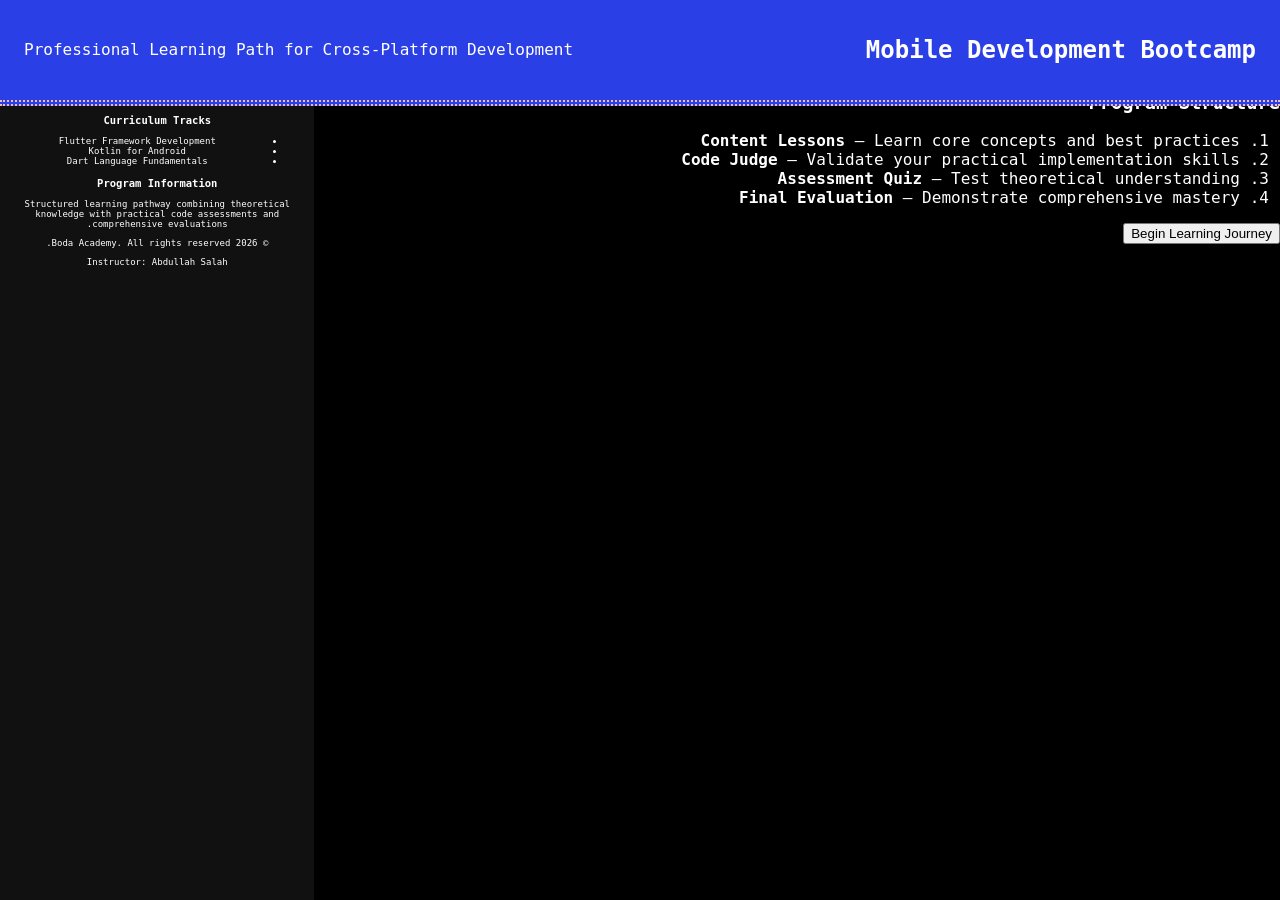
==== commit b075bd72: "Update index.html" ====
--- a/index.html
+++ b/index.html
@@ -3,404 +3,706 @@
 <head>
   <meta charset="UTF-8">
   <meta name="viewport" content="width=device-width, initial-scale=1">
-  <title>Boda Academy - Mobile Development Assessment</title>
+  <title>Boda Academy — Mobile Development Bootcamp</title>
   <link rel="stylesheet" href="style.css">
-  <link href="https://fonts.googleapis.com/css2?family=Press+Start+2P&display=swap" rel="stylesheet">
+  <link href="https://fonts.googleapis.com/css2?family=Fira+Code:wght@400;500;700&display=swap" rel="stylesheet">
 </head>
 
 <body>
 
-<header>
-  <h1>Boda-Academy</h1>
-  <button class="menu" onclick="toggleSidebar()" aria-label="Toggle Menu">&#9776;</button>
+<header role="banner" class="site-header">
+  <div class="header-container">
+    <h1 class="site-title">Boda Academy</h1>
+    <p class="site-tagline">Mobile Development Bootcamp</p>
+  </div>
+  <button class="menu" onclick="toggleSidebar()" aria-label="Toggle Navigation Menu">☰</button>
 </header>
 
-<div class="sidebar" id="sidebar">
-  <h2>Mobile Development</h2>
-  <input type="text" id="searchInput" class="search-input" placeholder="Search lessons...">
-
-  <div class="section">
+<nav class="sidebar" id="sidebar" role="navigation" aria-label="Main Navigation">
+  <div class="nav-header">
+    <h2>Core Curriculum</h2>
+    <p class="nav-subtitle">Progressive Learning Track</p>
+  </div>
+  <input type="text" id="searchInput" class="search-input" placeholder="Search lessons..." aria-label="Search lessons">
+
+  <section class="curriculum-section">
     <div class="section-title" onclick="toggleSection(this)" tabindex="0" role="button" aria-expanded="false">
-      Flutter <span class="arrow">&#9654;</span>
+      <span class="section-name">Flutter Framework</span>
+      <span class="arrow">›</span>
     </div>
-    <div class="lesson-list">
-      <div onclick="showLesson('lesson1')" data-lesson="lesson1">1. Introduction to Flutter</div>
-      <div onclick="showLesson('lesson2')" data-lesson="lesson2">2. Widgets Deep Dive</div>
-      <div onclick="showLesson('lesson3')" data-lesson="lesson3">3. Layouts System</div>
-      <div onclick="showLesson('lesson4')" data-lesson="lesson4">4. State Management</div>
-      <div onclick="showLesson('lesson5')" data-lesson="lesson5">5. Navigation System</div>
-      <div onclick="showLesson('lesson6')" data-lesson="lesson6">6. Forms & Validation</div>
-      <div onclick="showLesson('lesson7')" data-lesson="lesson7">7. API Integration</div>
-      <div class="final-evaluation" onclick="showSectionFinalBlock('Flutter')">
-        <span class="eval-icon">*</span> Final Evaluation
+    <div class="lesson-list" role="list">
+      <div onclick="showLesson('lesson1')" data-lesson="lesson1" role="listitem">1. Introduction to Flutter</div>
+      <div onclick="showLesson('lesson2')" data-lesson="lesson2" role="listitem">2. Widgets Deep Dive</div>
+      <div onclick="showLesson('lesson3')" data-lesson="lesson3" role="listitem">3. Layouts System</div>
+      <div onclick="showLesson('lesson4')" data-lesson="lesson4" role="listitem">4. State Management</div>
+      <div onclick="showLesson('lesson5')" data-lesson="lesson5" role="listitem">5. Navigation System</div>
+      <div onclick="showLesson('lesson6')" data-lesson="lesson6" role="listitem">6. Forms & Validation</div>
+      <div onclick="showLesson('lesson7')" data-lesson="lesson7" role="listitem">7. API Integration</div>
+      <div class="final-evaluation" onclick="showSectionFinalBlock('Flutter')" role="listitem">
+        <span class="eval-icon">★</span> <span>Final Evaluation</span>
       </div>
     </div>
+  </section>
+
+  <section class="curriculum-section">
+    <div class="section-title" onclick="toggleSection(this)" tabindex="0" role="button" aria-expanded="false">
+      <span class="section-name">Kotlin for Android</span>
+      <span class="arrow">›</span>
+    </div>
+    <div class="lesson-list" role="list">
+      <div onclick="showLesson('lesson10')" data-lesson="lesson10" role="listitem">10. Kotlin Introduction</div>
+      <div onclick="showLesson('lesson11')" data-lesson="lesson11" role="listitem">11. Variables & Types</div>
+      <div onclick="showLesson('lesson12')" data-lesson="lesson12" role="listitem">12. Functions & OOP</div>
+      <div onclick="showLesson('lesson13')" data-lesson="lesson13" role="listitem">13. Android Components</div>
+      <div class="final-evaluation" onclick="showSectionFinalBlock('Kotlin')" role="listitem">
+        <span class="eval-icon">★</span> <span>Final Evaluation</span>
+      </div>
+    </div>
+  </section>
+
+  <section class="curriculum-section">
+    <div class="section-title" onclick="toggleSection(this)" tabindex="0" role="button" aria-expanded="false">
+      <span class="section-name">Dart Language</span>
+      <span class="arrow">›</span>
+    </div>
+    <div class="lesson-list" role="list">
+      <div onclick="showLesson('lesson15')" data-lesson="lesson15" role="listitem">15. Dart Basics</div>
+      <div onclick="showLesson('lesson16')" data-lesson="lesson16" role="listitem">16. Control Flow</div>
+      <div onclick="showLesson('lesson17')" data-lesson="lesson17" role="listitem">17. Object Oriented Programming</div>
+      <div onclick="showLesson('lesson18')" data-lesson="lesson18" role="listitem">18. Asynchronous Programming</div>
+      <div class="final-evaluation" onclick="showSectionFinalBlock('Dart')" role="listitem">
+        <span class="eval-icon">★</span> <span>Final Evaluation</span>
+      </div>
+    </div>
+  </section>
+
+  <section class="curriculum-section final-section">
+    <div class="section-title final-assessment" onclick="startFinalAssessment()" role="button" tabindex="0">
+      <span class="eval-icon">★</span> <span>Comprehensive Assessment</span>
+    </div>
+  </section>
+</nav>
+
+<main class="main-content" id="mainContent" role="main">
+
+  <section class="introduction" id="intro">
+    <header class="section-header">
+      <h2>Mobile Development Bootcamp</h2>
+      <p class="subtitle">Professional Learning Path for Cross-Platform Development</p>
+    </header>
+    
+    <article class="intro-article">
+      <p>This progressive learning pathway guides you through modern mobile development frameworks and languages. Master Flutter, Kotlin, and Dart through structured lessons, practical coding challenges, and comprehensive assessments.</p>
+      
+      <section class="learning-path">
+        <h3>Program Structure</h3>
+        <ol class="path-list">
+          <li><strong>Content Lessons</strong> — Learn core concepts and best practices</li>
+          <li><strong>Code Judge</strong> — Validate your practical implementation skills</li>
+          <li><strong>Assessment Quiz</strong> — Test theoretical understanding</li>
+          <li><strong>Final Evaluation</strong> — Demonstrate comprehensive mastery</li>
+        </ol>
+      </section>
+
+      <div class="cta-section">
+        <button class="primary-btn" onclick="move()">Begin Learning Journey</button>
+      </div>
+    </article>
+  </section>
+
+  <!-- FLUTTER CURRICULUM SECTION -->
+  <section class="curriculum-track" data-track="flutter">
+    <article class="lesson" id="lesson1">
+      <header class="lesson-header">
+        <h2>Lesson 1: Introduction to Flutter</h2>
+        <span class="lesson-state" id="state_lesson1">Stage: Content</span>
+      </header>
+      <div class="lesson-content">
+        <section class="learning-objectives">
+          <h3>Learning Objectives</h3>
+          <ul>
+            <li>Understand Flutter as a modern cross-platform framework</li>
+            <li>Recognize the role of Dart in Flutter development</li>
+            <li>Evaluate native performance advantages</li>
+            <li>Identify key use cases for Flutter applications</li>
+          </ul>
+        </section>
+        
+        <section class="lesson-body">
+          <h3>Introduction to Flutter and Core Features</h3>
+          <p>Flutter is an open-source framework developed by Google that enables the creation of natively compiled applications for multiple platforms from a single codebase.</p>
+          <ul>
+            <li><strong>Framework Foundation:</strong> Open-source framework by Google</li>
+            <li><strong>Language Substrate:</strong> Uses Dart as its programming language</li>
+            <li><strong>Platform Support:</strong> Native app development for iOS and Android</li>
+            <li><strong>Performance Profile:</strong> High performance with beautiful, responsive UIs</li>
+          </ul>
+        </section>
+        
+        <div class="action-section">
+          <button onclick="completeLessonContent('lesson1')" class="primary-btn">Complete Lesson Content</button>
+        </div>
+      </div>
+      <nav class="lesson-nav">
+        <button onclick="nextLesson()" class="nav-btn next-btn">Next Lesson →</button>
+      </nav>
+    </article>
+
+    <article class="lesson" id="lesson2">
+      <header class="lesson-header">
+        <h2>Lesson 2: Widgets Deep Dive</h2>
+        <span class="lesson-state" id="state_lesson2">Stage: Content</span>
+      </header>
+      <div class="lesson-content">
+        <section class="learning-objectives">
+          <h3>Learning Objectives</h3>
+          <ul>
+            <li>Master the widget-based architecture</li>
+            <li>Differentiate between stateless and stateful widgets</li>
+            <li>Understand the widget composition model</li>
+            <li>Apply built-in widgets effectively</li>
+          </ul>
+        </section>
+        
+        <section class="lesson-body">
+          <h3>Everything in Flutter is a Widget</h3>
+          <p>Widgets form the fundamental building blocks of Flutter applications, representing both visual elements and structural logic.</p>
+          <ul>
+            <li><strong>Widget Architecture:</strong> Widgets are the building blocks of Flutter UIs</li>
+            <li><strong>Widget Classification:</strong> StatelessWidget and StatefulWidget paradigms</li>
+            <li><strong>Composition Model:</strong> Widget tree structure and composition patterns</li>
+            <li><strong>Standard Widgets:</strong> Text, Button, Container, and other built-in widgets</li>
+          </ul>
+        </section>
+        
+        <div class="action-section">
+          <button onclick="completeLessonContent('lesson2')" class="primary-btn">Complete Lesson Content</button>
+        </div>
+      </div>
+      <nav class="lesson-nav">
+        <button onclick="prevLesson()" class="nav-btn prev-btn">← Previous Lesson</button>
+        <button onclick="nextLesson()" class="nav-btn next-btn">Next Lesson →</button>
+      </nav>
+    </article>
+
+    <article class="lesson" id="lesson3">
+      <header class="lesson-header">
+        <h2>Lesson 3: Layouts System</h2>
+        <span class="lesson-state" id="state_lesson3">Stage: Content</span>
+      </header>
+      <div class="lesson-content">
+        <section class="learning-objectives">
+          <h3>Learning Objectives</h3>
+          <ul>
+            <li>Master horizontal and vertical layout paradigms</li>
+            <li>Understand layered composition techniques</li>
+            <li>Apply alignment and distribution principles</li>
+            <li>Build responsive layout hierarchies</li>
+          </ul>
+        </section>
+        
+        <section class="lesson-body">
+          <h3>Row / Column / Stack — Layout Systems</h3>
+          <p>Flutter provides powerful layout widgets that control how child widgets are positioned and sized.</p>
+          <ul>
+            <li><strong>Row Layout:</strong> Arranges elements horizontally in sequence</li>
+            <li><strong>Column Layout:</strong> Arranges elements vertically in sequence</li>
+            <li><strong>Stack Layout:</strong> Layers elements on top of each other</li>
+            <li><strong>Alignment Control:</strong> MainAxisAlignment and CrossAxisAlignment properties</li>
+          </ul>
+        </section>
+        
+        <div class="action-section">
+          <button onclick="completeLessonContent('lesson3')" class="primary-btn">Complete Lesson Content</button>
+        </div>
+      </div>
+      <nav class="lesson-nav">
+        <button onclick="prevLesson()" class="nav-btn prev-btn">← Previous Lesson</button>
+        <button onclick="nextLesson()" class="nav-btn next-btn">Next Lesson →</button>
+      </nav>
+    </article>
+
+    <article class="lesson" id="lesson4">
+      <header class="lesson-header">
+        <h2>Lesson 4: State Management</h2>
+        <span class="lesson-state" id="state_lesson4">Stage: Content</span>
+      </header>
+      <div class="lesson-content">
+        <section class="learning-objectives">
+          <h3>Learning Objectives</h3>
+          <ul>
+            <li>Comprehend application state architecture</li>
+            <li>Apply setState methodology</li>
+            <li>Evaluate state management patterns</li>
+            <li>Implement scalable state solutions</li>
+          </ul>
+        </section>
+        
+        <section class="lesson-body">
+          <h3>Managing Application State</h3>
+          <p>State management is the cornerstone of responsive and efficient Flutter applications.</p>
+          <ul>
+            <li><strong>setState Method:</strong> The simplest state management approach</li>
+            <li><strong>Stateful Lifecycle:</strong> StatefulWidget lifecycle and state management</li>
+            <li><strong>Provider Pattern:</strong> Advanced state distribution mechanisms</li>
+            <li><strong>BLoC Pattern:</strong> Business Logic Component architectural pattern</li>
+          </ul>
+        </section>
+        
+        <div class="action-section">
+          <button onclick="completeLessonContent('lesson4')" class="primary-btn">Complete Lesson Content</button>
+        </div>
+      </div>
+      <nav class="lesson-nav">
+        <button onclick="prevLesson()" class="nav-btn prev-btn">← Previous Lesson</button>
+        <button onclick="nextLesson()" class="nav-btn next-btn">Next Lesson →</button>
+      </nav>
+    </article>
+
+    <article class="lesson" id="lesson5">
+      <header class="lesson-header">
+        <h2>Lesson 5: Navigation System</h2>
+        <span class="lesson-state" id="state_lesson5">Stage: Content</span>
+      </header>
+      <div class="lesson-content">
+        <section class="learning-objectives">
+          <h3>Learning Objectives</h3>
+          <ul>
+            <li>Master screen navigation patterns</li>
+            <li>Implement named routing strategies</li>
+            <li>Control navigation stack operations</li>
+            <li>Pass data across navigation boundaries</li>
+          </ul>
+        </section>
+        
+        <section class="lesson-body">
+          <h3>Navigating Between Screens</h3>
+          <p>Navigation is essential for multi-screen applications, enabling seamless user journeys.</p>
+          <ul>
+            <li><strong>Navigator Widget:</strong> Core navigation management</li>
+            <li><strong>Named Routes:</strong> Symbolic route definitions and navigation</li>
+            <li><strong>Stack Operations:</strong> Push and Pop operations for navigation control</li>
+            <li><strong>Route Parameters:</strong> Data passing through route navigation</li>
+          </ul>
+        </section>
+        
+        <div class="action-section">
+          <button onclick="completeLessonContent('lesson5')" class="primary-btn">Complete Lesson Content</button>
+        </div>
+      </div>
+      <nav class="lesson-nav">
+        <button onclick="prevLesson()" class="nav-btn prev-btn">← Previous Lesson</button>
+        <button onclick="nextLesson()" class="nav-btn next-btn">Next Lesson →</button>
+      </nav>
+    </article>
+
+    <article class="lesson" id="lesson6">
+      <header class="lesson-header">
+        <h2>Lesson 6: Forms & Validation</h2>
+        <span class="lesson-state" id="state_lesson6">Stage: Content</span>
+      </header>
+      <div class="lesson-content">
+        <section class="learning-objectives">
+          <h3>Learning Objectives</h3>
+          <ul>
+            <li>Create effective form interfaces</li>
+            <li>Implement data validation strategies</li>
+            <li>Apply input decoration patterns</li>
+            <li>Handle keyboard interactions</li>
+          </ul>
+        </section>
+        
+        <section class="lesson-body">
+          <h3>Input and Data Validation</h3>
+          <p>Forms are critical interfaces for user data collection and must prioritize both usability and validation.</p>
+          <ul>
+            <li><strong>Input Widgets:</strong> TextField and TextFormField components</li>
+            <li><strong>Validation Framework:</strong> Form validation mechanisms and patterns</li>
+            <li><strong>Input Styling:</strong> Input decoration and visual feedback</li>
+            <li><strong>Keyboard Control:</strong> Keyboard types and input methodology</li>
+          </ul>
+        </section>
+        
+        <div class="action-section">
+          <button onclick="completeLessonContent('lesson6')" class="primary-btn">Complete Lesson Content</button>
+        </div>
+      </div>
+      <nav class="lesson-nav">
+        <button onclick="prevLesson()" class="nav-btn prev-btn">← Previous Lesson</button>
+        <button onclick="nextLesson()" class="nav-btn next-btn">Next Lesson →</button>
+      </nav>
+    </article>
+
+    <article class="lesson" id="lesson7">
+      <header class="lesson-header">
+        <h2>Lesson 7: API Integration</h2>
+        <span class="lesson-state" id="state_lesson7">Stage: Content</span>
+      </header>
+      <div class="lesson-content">
+        <section class="learning-objectives">
+          <h3>Learning Objectives</h3>
+          <ul>
+            <li>Establish HTTP communication protocols</li>
+            <li>Parse structured data formats</li>
+            <li>Implement error handling strategies</li>
+            <li>Build resilient API clients</li>
+          </ul>
+        </section>
+        
+        <section class="lesson-body">
+          <h3>Connecting APIs to Your Application</h3>
+          <p>Modern applications require robust backend communication and data integration capabilities.</p>
+          <ul>
+            <li><strong>HTTP Package:</strong> Foundational HTTP request mechanisms</li>
+            <li><strong>Dio Library:</strong> Advanced HTTP client library</li>
+            <li><strong>JSON Processing:</strong> Data parsing and serialization</li>
+            <li><strong>Error Handling:</strong> Exception handling and retry strategies</li>
+          </ul>
+        </section>
+        
+        <div class="action-section">
+          <button onclick="completeLessonContent('lesson7')" class="primary-btn">Complete Lesson Content</button>
+        </div>
+      </div>
+      <nav class="lesson-nav">
+        <button onclick="prevLesson()" class="nav-btn prev-btn">← Previous Lesson</button>
+        <button onclick="nextLesson()" class="nav-btn next-btn">Next Lesson →</button>
+      </nav>
+    </article>
+  </section>
+
+  <!-- KOTLIN CURRICULUM SECTION -->
+  <section class="curriculum-track" data-track="kotlin">
+    <article class="lesson" id="lesson10">
+      <header class="lesson-header">
+        <h2>Lesson 10: Kotlin Introduction</h2>
+        <span class="lesson-state" id="state_lesson10">Stage: Content</span>
+      </header>
+      <div class="lesson-content">
+        <section class="learning-objectives">
+          <h3>Learning Objectives</h3>
+          <ul>
+            <li>Understand Kotlin's design philosophy</li>
+            <li>Recognize JetBrains' innovation ecosystem</li>
+            <li>Evaluate Java interoperability</li>
+            <li>Appreciate modern language design</li>
+          </ul>
+        </section>
+        
+        <section class="lesson-body">
+          <h3>Introduction to Kotlin</h3>
+          <p>Kotlin is a modern, pragmatic programming language that combines the power of the JVM with cleaner, safer syntax.</p>
+          <ul>
+            <li><strong>Language Origin:</strong> Modern language from JetBrains</li>
+            <li><strong>Platform Target:</strong> Runs natively on Android platform</li>
+            <li><strong>Java Compatibility:</strong> Fully compatible with Java ecosystem</li>
+            <li><strong>Language Design:</strong> Cleaner and safer syntax than Java</li>
+          </ul>
+        </section>
+        
+        <div class="action-section">
+          <button onclick="completeLessonContent('lesson10')" class="primary-btn">Complete Lesson Content</button>
+        </div>
+      </div>
+      <kl;nav class="lesson-nav">
+        <button onclick="prevLesson()" class="nav-btn prev-btn">← Previous Lesson</button>
+        <button onclick="nextLesson()" class="nav-btn next-btn">Next Lesson →</button>
+      </nav>
+    </article>
+
+    <article class="lesson" id="lesson11">
+      <header class="lesson-header">
+        <h2>Lesson 11: Variables & Types</h2>
+        <span class="lesson-state" id="state_lesson11">Stage: Content</span>
+      </header>
+      <div class="lesson-content">
+        <section class="learning-objectives">
+          <h3>Learning Objectives</h3>
+          <ul>
+            <li>Distinguish mutability declarations</li>
+            <li>Leverage type inference systems</li>
+            <li>Implement null safety patterns</li>
+            <li>Apply type system best practices</li>
+          </ul>
+        </section>
+        
+        <section class="lesson-body">
+          <h3>Variables and Types</h3>
+          <p>Kotlin's type system provides strong safety guarantees while maintaining code clarity.</p>
+          <ul>
+            <li><strong>Immutability:</strong> val (immutable) declarations</li>
+            <li><strong>Mutability:</strong> var (mutable) declarations</li>
+            <li><strong>Type Inference:</strong> Automatic type deduction</li>
+            <li><strong>Null Safety:</strong> Built-in null safety mechanisms</li>
+          </ul>
+        </section>
+        
+        <div class="action-section">
+          <button onclick="completeLessonContent('lesson11')" class="primary-btn">Complete Lesson Content</button>
+        </div>
+      </div>
+      <nav class="lesson-nav">
+        <button onclick="prevLesson()" class="nav-btn prev-btn">← Previous Lesson</button>
+        <button onclick="nextLesson()" class="nav-btn next-btn">Next Lesson →</button>
+      </nav>
+    </article>
+
+    <article class="lesson" id="lesson12">
+      <header class="lesson-header">
+        <h2>Lesson 12: Functions & OOP</h2>
+        <span class="lesson-state" id="state_lesson12">Stage: Content</span>
+      </header>
+      <div class="lesson-content">
+        <section class="learning-objectives">
+          <h3>Learning Objectives</h3>
+          <ul>
+            <li>Define and compose functions effectively</li>
+            <li>Apply object-oriented design principles</li>
+            <li>Implement inheritance hierarchies</li>
+            <li>Use extension functions for abstraction</li>
+          </ul>
+        </section>
+        
+        <section class="lesson-body">
+          <h3>Functions and Object-Oriented Programming</h3>
+          <p>Kotlin combines functional programming paradigms with powerful object-oriented capabilities.</p>
+          <ul>
+            <li><strong>Function Declaration:</strong> Modern function syntax and idioms</li>
+            <li><strong>Classes & Inheritance:</strong> Class definition and inheritance mechanisms</li>
+            <li><strong>Interface Design:</strong> Interface contracts and multiple implementation</li>
+            <li><strong>Extension Functions:</strong> Adding functionality to existing types</li>
+          </ul>
+        </section>
+        
+        <div class="action-section">
+          <button onclick="completeLessonContent('lesson12')" class="primary-btn">Complete Lesson Content</button>
+        </div>
+      </div>
+      <nav class="lesson-nav">
+        <button onclick="prevLesson()" class="nav-btn prev-btn">← Previous Lesson</button>
+        <button onclick="nextLesson()" class="nav-btn next-btn">Next Lesson →</button>
+      </nav>
+    </article>
+
+    <article class="lesson" id="lesson13">
+      <header class="lesson-header">
+        <h2>Lesson 13: Android Components</h2>
+        <span class="lesson-state" id="state_lesson13">Stage: Content</span>
+      </header>
+      <div class="lesson-content">
+        <section class="learning-objectives">
+          <h3>Learning Objectives</h3>
+          <ul>
+            <li>Master Android application architecture</li>
+            <li>Understand component lifecycle management</li>
+            <li>Apply fragment composition patterns</li>
+            <li>Implement background task mechanisms</li>
+          </ul>
+        </section>
+        
+        <section class="lesson-body">
+          <h3>Core Android Components</h3>
+          <p>Android's component architecture provides the foundation for robust, scalable applications.</p>
+          <ul>
+            <li><strong>Activity Lifecycle:</strong> Activity lifecycle management and state preservation</li>
+            <li><strong>Fragment Components:</strong> Fragment-based UI decomposition</li>
+            <li><strong>Services:</strong> Background task and service components</li>
+            <li><strong>Broadcast Receivers:</strong> System and custom event receivers</li>
+          </ul>
+        </section>
+        
+        <div class="action-section">
+          <button onclick="completeLessonContent('lesson13')" class="primary-btn">Complete Lesson Content</button>
+        </div>
+      </div>
+      <nav class="lesson-nav">
+        <button onclick="prevLesson()" class="nav-btn prev-btn">← Previous Lesson</button>
+        <button onclick="nextLesson()" class="nav-btn next-btn">Next Lesson →</button>
+      </nav>
+    </article>
+  </section>
+
+  <!-- DART CURRICULUM SECTION -->
+  <section class="curriculum-track" data-track="dart">
+    <article class="lesson" id="lesson15">
+      <header class="lesson-header">
+        <h2>Lesson 15: Dart Basics</h2>
+        <span class="lesson-state" id="state_lesson15">Stage: Content</span>
+      </header>
+      <div class="lesson-content">
+        <section class="learning-objectives">
+          <h3>Learning Objectives</h3>
+          <ul>
+            <li>Master variable declaration patterns</li>
+            <li>Understand Dart's type system</li>
+            <li>Apply dynamic typing effectively</li>
+            <li>Comprehend compilation strategies</li>
+          </ul>
+        </section>
+        
+        <section class="lesson-body">
+          <h3>Dart Basics</h3>
+          <p>Dart is an optimized, multi-platform language designed for building fast, scalable applications.</p>
+          <ul>
+            <li><strong>Variable Declaration:</strong> Variable declaration and scoping</li>
+            <li><strong>Type System:</strong> int, double, String, and bool types</li>
+            <li><strong>Dynamic Typing:</strong> Dynamic type support and inference</li>
+            <li><strong>Compilation Model:</strong> Dart VM and compilation targets</li>
+          </ul>
+        </section>
+        
+        <div class="action-section">
+          <button onclick="completeLessonContent('lesson15')" class="primary-btn">Complete Lesson Content</button>
+        </div>
+      </div>
+      <nav class="lesson-nav">
+        <button onclick="prevLesson()" class="nav-btn prev-btn">← Previous Lesson</button>
+        <button onclick="nextLesson()" class="nav-btn next-btn">Next Lesson →</button>
+      </nav>
+    </article>
+
+    <article class="lesson" id="lesson16">
+      <header class="lesson-header">
+        <h2>Lesson 16: Control Flow</h2>
+        <span class="lesson-state" id="state_lesson16">Stage: Content</span>
+      </header>
+      <div class="lesson-content">
+        <section class="learning-objectives">
+          <h3>Learning Objectives</h3>
+          <ul>
+            <li>Implement conditional logic patterns</li>
+            <li>Apply case-based decision making</li>
+            <li>Design iteration structures</li>
+            <li>Build robust program logic</li>
+          </ul>
+        </section>
+        
+        <section class="lesson-body">
+          <h3>Control Flow</h3>
+          <p>Control flow structures enable the logical branching and iteration necessary for sophisticated programs.</p>
+          <ul>
+            <li><strong>Conditional Statements:</strong> if/else statement structures</li>
+            <li><strong>Switch Statements:</strong> switch/case branching logic</li>
+            <li><strong>For Iteration:</strong> for loop mechanisms</li>
+            <li><strong>While Iteration:</strong> while and do-while loops</li>
+          </ul>
+        </section>
+        
+        <div class="action-section">
+          <button onclick="completeLessonContent('lesson16')" class="primary-btn">Complete Lesson Content</button>
+        </div>
+      </div>
+      <nav class="lesson-nav">
+        <button onclick="prevLesson()" class="nav-btn prev-btn">← Previous Lesson</button>
+        <button onclick="nextLesson()" class="nav-btn next-btn">Next Lesson →</button>
+      </nav>
+    </article>
+
+    <article class="lesson" id="lesson17">
+      <header class="lesson-header">
+        <h2>Lesson 17: Object Oriented Programming</h2>
+        <span class="lesson-state" id="state_lesson17">Stage: Content</span>
+      </header>
+      <div class="lesson-content">
+        <section class="learning-objectives">
+          <h3>Learning Objectives</h3>
+          <ul>
+            <li>Design and implement classes</li>
+            <li>Apply inheritance principles</li>
+            <li>Leverage polymorphic patterns</li>
+            <li>Implement abstraction models</li>
+          </ul>
+        </section>
+        
+        <section class="lesson-body">
+          <h3>Object-Oriented Programming</h3>
+          <p>Object-oriented design enables the creation of modular, maintainable, and scalable applications.</p>
+          <ul>
+            <li><strong>Class Design:</strong> Classes and object instantiation</li>
+            <li><strong>Inheritance Model:</strong> Inheritance and hierarchical relationships</li>
+            <li><strong>Polymorphism:</strong> Polymorphic method overriding and dispatch</li>
+            <li><strong>Abstraction:</strong> Abstract classes and interface contracts</li>
+          </ul>
+        </section>
+        
+        <div class="action-section">
+          <button onclick="completeLessonContent('lesson17')" class="primary-btn">Complete Lesson Content</button>
+        </div>
+      </div>
+      <nav class="lesson-nav">
+        <button onclick="prevLesson()" class="nav-btn prev-btn">← Previous Lesson</button>
+        <button onclick="nextLesson()" class="nav-btn next-btn">Next Lesson →</button>
+      </nav>
+    </article>
+
+    <article class="lesson" id="lesson18">
+      <header class="lesson-header">
+        <h2>Lesson 18: Asynchronous Programming</h2>
+        <span class="lesson-state" id="state_lesson18">Stage: Content</span>
+      </header>
+      <div class="lesson-content">
+        <section class="learning-objectives">
+          <h3>Learning Objectives</h3>
+          <ul>
+            <li>Understand asynchronous execution models</li>
+            <li>Implement futures and promises</li>
+            <li>Apply async/await syntax</li>
+            <li>Handle concurrent data streams</li>
+          </ul>
+        </section>
+        
+        <section class="lesson-body">
+          <h3>Asynchronous Programming</h3>
+          <p>Asynchronous programming enables responsive, non-blocking applications that handle I/O operations efficiently.</p>
+          <ul>
+            <li><strong>Future Model:</strong> Future-based asynchronous programming</li>
+            <li><strong>Async/Await:</strong> Modern async/await syntax</li>
+            <li><strong>Error Handling:</strong> Exception handling in asynchronous contexts</li>
+            <li><strong>Streams:</strong> Continuous asynchronous data flow</li>
+          </ul>
+        </section>
+        
+        <div class="action-section">
+          <button onclick="completeLessonContent('lesson18')" class="primary-btn">Complete Lesson Content</button>
+        </div>
+      </div>
+      <nav class="lesson-nav">
+        <button onclick="prevLesson()" class="nav-btn prev-btn">← Previous Lesson</button>
+        <button onclick="nextLesson()" class="nav-btn next-btn">Next Lesson →</button>
+      </nav>
+    </article>
+  </section>
+
+</main>
+
+
+<footer class="site-footer" role="contentinfo">
+  <div class="footer-content">
+    <section class="footer-section">
+      <h3>Boda Academy</h3>
+      <p>Professional Mobile Development Bootcamp</p>
+    </section>
+    
+    <section class="footer-section">
+      <h3>Curriculum Tracks</h3>
+      <ul>
+        <li>Flutter Framework Development</li>
+        <li>Kotlin for Android</li>
+        <li>Dart Language Fundamentals</li>
+      </ul>
+    </section>
+    
+    <section class="footer-section">
+      <h3>Program Information</h3>
+      <p>Structured learning pathway combining theoretical knowledge with practical code assessments and comprehensive evaluations.</p>
+    </section>
   </div>
-
-  <div class="section">
-    <div class="section-title" onclick="toggleSection(this)" tabindex="0" role="button" aria-expanded="false">
-      Kotlin <span class="arrow">&#9654;</span>
-    </div>
-    <div class="lesson-list">
-      <div onclick="showLesson('lesson10')" data-lesson="lesson10">10. Kotlin Introduction</div>
-      <div onclick="showLesson('lesson11')" data-lesson="lesson11">11. Variables & Types</div>
-      <div onclick="showLesson('lesson12')" data-lesson="lesson12">12. Functions & OOP</div>
-      <div onclick="showLesson('lesson13')" data-lesson="lesson13">13. Android Components</div>
-      <div class="final-evaluation" onclick="showSectionFinalBlock('Kotlin')">
-        <span class="eval-icon">*</span> Final Evaluation
-      </div>
-    </div>
+  
+  <div class="footer-bottom">
+    <p>&copy; 2026 Boda Academy. All rights reserved.</p>
+    <p>Instructor: Abdullah Salah</p>
   </div>
-
-  <div class="section">
-    <div class="section-title" onclick="toggleSection(this)" tabindex="0" role="button" aria-expanded="false">
-      Dart <span class="arrow">&#9654;</span>
-    </div>
-    <div class="lesson-list">
-      <div onclick="showLesson('lesson15')" data-lesson="lesson15">15. Dart Basics</div>
-      <div onclick="showLesson('lesson16')" data-lesson="lesson16">16. Control Flow</div>
-      <div onclick="showLesson('lesson17')" data-lesson="lesson17">17. Object Oriented Programming</div>
-      <div onclick="showLesson('lesson18')" data-lesson="lesson18">18. Asynchronous Programming</div>
-      <div class="final-evaluation" onclick="showSectionFinalBlock('Dart')">
-        <span class="eval-icon">*</span> Final Evaluation
-      </div>
-    </div>
-  </div>
-
-  <div class="section">
-    <div class="section-title final-evaluation" onclick="startFinalAssessment()">
-      <span class="eval-icon">*</span> Final Assessment
-    </div>
-  </div>
-</div>
-
-<div class="main" id="mainContent">
-
-  <div class="intro" id="intro">
-    <h2>Mobile Development Track</h2>
-    <p>A progressive learning path where you complete each lesson and pass assessments before advancing.</p>
-    <p style="font-size: 10px; color: #aaa; line-height: 2;">Each lesson requires:<br>1. Learn Content &bull; 2. Code Judge &bull; 3. Pass Quiz</p>
-    <button class="menu-btn" onclick="move()">Start Learning</button>
-  </div>
-
-  <!-- FLUTTER LESSONS -->
-  <div class="lesson" id="lesson1">
-    <div class="lesson-header">
-      <h2>1. Introduction to Flutter</h2>
-      <span class="lesson-state" id="state_lesson1">Stage: Content</span>
-    </div>
-    <div class="lesson-content">
-      <p>Introduction to Flutter and its core features:</p>
-      <ul>
-        <li>Flutter is an open-source framework by Google</li>
-        <li>Uses Dart as its programming language</li>
-        <li>Provides native app development for iOS and Android</li>
-        <li>High performance and beautiful UIs</li>
-      </ul>
-      <button onclick="completeLessonContent('lesson1')" class="complete-btn">Complete Lesson Content</button>
-    </div>
-    <div class="lesson-nav">
-      <button onclick="nextLesson()">Next &rarr;</button>
-    </div>
-  </div>
-
-  <div class="lesson" id="lesson2">
-    <div class="lesson-header">
-      <h2>2. Widgets Deep Dive</h2>
-      <span class="lesson-state" id="state_lesson2">Stage: Content</span>
-    </div>
-    <div class="lesson-content">
-      <p>Everything in Flutter is a Widget:</p>
-      <ul>
-        <li>Widgets are the building blocks of Flutter</li>
-        <li>StatelessWidget and StatefulWidget</li>
-        <li>Widget tree and composition</li>
-        <li>Built-in widgets: Text, Button, Container, etc.</li>
-      </ul>
-      <button onclick="completeLessonContent('lesson2')" class="complete-btn">Complete Lesson Content</button>
-    </div>
-    <div class="lesson-nav">
-      <button onclick="prevLesson()">&larr; Previous</button>
-      <button onclick="nextLesson()">Next &rarr;</button>
-    </div>
-  </div>
-
-  <div class="lesson" id="lesson3">
-    <div class="lesson-header">
-      <h2>3. Layouts System</h2>
-      <span class="lesson-state" id="state_lesson3">Stage: Content</span>
-    </div>
-    <div class="lesson-content">
-      <p>Row / Column / Stack - Layout Systems:</p>
-      <ul>
-        <li>Row arranges elements horizontally</li>
-        <li>Column arranges elements vertically</li>
-        <li>Stack arranges elements on top of each other</li>
-        <li>MainAxisAlignment and CrossAxisAlignment</li>
-      </ul>
-      <button onclick="completeLessonContent('lesson3')" class="complete-btn">Complete Lesson Content</button>
-    </div>
-    <div class="lesson-nav">
-      <button onclick="prevLesson()">&larr; Previous</button>
-      <button onclick="nextLesson()">Next &rarr;</button>
-    </div>
-  </div>
-
-  <div class="lesson" id="lesson4">
-    <div class="lesson-header">
-      <h2>4. State Management</h2>
-      <span class="lesson-state" id="state_lesson4">Stage: Content</span>
-    </div>
-    <div class="lesson-content">
-      <p>Managing application state:</p>
-      <ul>
-        <li>setState is the simplest approach</li>
-        <li>StatefulWidget and lifecycle</li>
-        <li>Provider pattern</li>
-        <li>BLoC pattern</li>
-      </ul>
-      <button onclick="completeLessonContent('lesson4')" class="complete-btn">Complete Lesson Content</button>
-    </div>
-    <div class="lesson-nav">
-      <button onclick="prevLesson()">&larr; Previous</button>
-      <button onclick="nextLesson()">Next &rarr;</button>
-    </div>
-  </div>
-
-  <div class="lesson" id="lesson5">
-    <div class="lesson-header">
-      <h2>5. Navigation System</h2>
-      <span class="lesson-state" id="state_lesson5">Stage: Content</span>
-    </div>
-    <div class="lesson-content">
-      <p>Navigating between screens:</p>
-      <ul>
-        <li>Navigator widget</li>
-        <li>Named routes</li>
-        <li>Push and Pop operations</li>
-        <li>Route arguments</li>
-      </ul>
-      <button onclick="completeLessonContent('lesson5')" class="complete-btn">Complete Lesson Content</button>
-    </div>
-    <div class="lesson-nav">
-      <button onclick="prevLesson()">&larr; Previous</button>
-      <button onclick="nextLesson()">Next &rarr;</button>
-    </div>
-  </div>
-
-  <div class="lesson" id="lesson6">
-    <div class="lesson-header">
-      <h2>6. Forms & Validation</h2>
-      <span class="lesson-state" id="state_lesson6">Stage: Content</span>
-    </div>
-    <div class="lesson-content">
-      <p>Input and data validation:</p>
-      <ul>
-        <li>TextField and TextFormField</li>
-        <li>Form validation</li>
-        <li>Input decoration</li>
-        <li>Keyboard types</li>
-      </ul>
-      <button onclick="completeLessonContent('lesson6')" class="complete-btn">Complete Lesson Content</button>
-    </div>
-    <div class="lesson-nav">
-      <button onclick="prevLesson()">&larr; Previous</button>
-      <button onclick="nextLesson()">Next &rarr;</button>
-    </div>
-  </div>
-
-  <div class="lesson" id="lesson7">
-    <div class="lesson-header">
-      <h2>7. API Integration</h2>
-      <span class="lesson-state" id="state_lesson7">Stage: Content</span>
-    </div>
-    <div class="lesson-content">
-      <p>Connecting APIs to your app:</p>
-      <ul>
-        <li>HTTP package for requests</li>
-        <li>Dio library</li>
-        <li>JSON parsing</li>
-        <li>Error handling</li>
-      </ul>
-      <button onclick="completeLessonContent('lesson7')" class="complete-btn">Complete Lesson Content</button>
-    </div>
-    <div class="lesson-nav">
-      <button onclick="prevLesson()">&larr; Previous</button>
-      <button onclick="nextLesson()">Next &rarr;</button>
-    </div>
-  </div>
-
-  <!-- KOTLIN LESSONS -->
-  <div class="lesson" id="lesson10">
-    <div class="lesson-header">
-      <h2>10. Kotlin Introduction</h2>
-      <span class="lesson-state" id="state_lesson10">Stage: Content</span>
-    </div>
-    <div class="lesson-content">
-      <p>Introduction to Kotlin:</p>
-      <ul>
-        <li>Modern language from JetBrains</li>
-        <li>Runs on Android</li>
-        <li>Fully compatible with Java</li>
-        <li>Cleaner and safer syntax</li>
-      </ul>
-      <button onclick="completeLessonContent('lesson10')" class="complete-btn">Complete Lesson Content</button>
-    </div>
-    <div class="lesson-nav">
-      <button onclick="prevLesson()">&larr; Previous</button>
-      <button onclick="nextLesson()">Next &rarr;</button>
-    </div>
-  </div>
-
-  <div class="lesson" id="lesson11">
-    <div class="lesson-header">
-      <h2>11. Variables & Types</h2>
-      <span class="lesson-state" id="state_lesson11">Stage: Content</span>
-    </div>
-    <div class="lesson-content">
-      <p>Variables and Types:</p>
-      <ul>
-        <li>val (immutable)</li>
-        <li>var (mutable)</li>
-        <li>Type inference</li>
-        <li>Null safety</li>
-      </ul>
-      <button onclick="completeLessonContent('lesson11')" class="complete-btn">Complete Lesson Content</button>
-    </div>
-    <div class="lesson-nav">
-      <button onclick="prevLesson()">&larr; Previous</button>
-      <button onclick="nextLesson()">Next &rarr;</button>
-    </div>
-  </div>
-
-  <div class="lesson" id="lesson12">
-    <div class="lesson-header">
-      <h2>12. Functions & OOP</h2>
-      <span class="lesson-state" id="state_lesson12">Stage: Content</span>
-    </div>
-    <div class="lesson-content">
-      <p>Functions and Object-Oriented Programming:</p>
-      <ul>
-        <li>Function declaration</li>
-        <li>Class and inheritance</li>
-        <li>Interface</li>
-        <li>Extension functions</li>
-      </ul>
-      <button onclick="completeLessonContent('lesson12')" class="complete-btn">Complete Lesson Content</button>
-    </div>
-    <div class="lesson-nav">
-      <button onclick="prevLesson()">&larr; Previous</button>
-      <button onclick="nextLesson()">Next &rarr;</button>
-    </div>
-  </div>
-
-  <div class="lesson" id="lesson13">
-    <div class="lesson-header">
-      <h2>13. Android Components</h2>
-      <span class="lesson-state" id="state_lesson13">Stage: Content</span>
-    </div>
-    <div class="lesson-content">
-      <p>Core Android Components:</p>
-      <ul>
-        <li>Activity lifecycle</li>
-        <li>Fragment</li>
-        <li>Service</li>
-        <li>BroadcastReceiver</li>
-      </ul>
-      <button onclick="completeLessonContent('lesson13')" class="complete-btn">Complete Lesson Content</button>
-    </div>
-    <div class="lesson-nav">
-      <button onclick="prevLesson()">&larr; Previous</button>
-      <button onclick="nextLesson()">Next &rarr;</button>
-    </div>
-  </div>
-
-  <!-- DART LESSONS -->
-  <div class="lesson" id="lesson15">
-    <div class="lesson-header">
-      <h2>15. Dart Basics</h2>
-      <span class="lesson-state" id="state_lesson15">Stage: Content</span>
-    </div>
-    <div class="lesson-content">
-      <p>Dart Basics:</p>
-      <ul>
-        <li>Variables and declarations</li>
-        <li>Types: int, double, String, bool</li>
-        <li>Dynamic typing</li>
-        <li>Dart VM and compilation</li>
-      </ul>
-      <button onclick="completeLessonContent('lesson15')" class="complete-btn">Complete Lesson Content</button>
-    </div>
-    <div class="lesson-nav">
-      <button onclick="prevLesson()">&larr; Previous</button>
-      <button onclick="nextLesson()">Next &rarr;</button>
-    </div>
-  </div>
-
-  <div class="lesson" id="lesson16">
-    <div class="lesson-header">
-      <h2>16. Control Flow</h2>
-      <span class="lesson-state" id="state_lesson16">Stage: Content</span>
-    </div>
-    <div class="lesson-content">
-      <p>Control Flow:</p>
-      <ul>
-        <li>if/else statements</li>
-        <li>switch/case</li>
-        <li>for loop</li>
-        <li>while loop</li>
-      </ul>
-      <button onclick="completeLessonContent('lesson16')" class="complete-btn">Complete Lesson Content</button>
-    </div>
-    <div class="lesson-nav">
-      <button onclick="prevLesson()">&larr; Previous</button>
-      <button onclick="nextLesson()">Next &rarr;</button>
-    </div>
-  </div>
-
-  <div class="lesson" id="lesson17">
-    <div class="lesson-header">
-      <h2>17. Object Oriented Programming</h2>
-      <span class="lesson-state" id="state_lesson17">Stage: Content</span>
-    </div>
-    <div class="lesson-content">
-      <p>Object-Oriented Programming:</p>
-      <ul>
-        <li>Classes and objects</li>
-        <li>Inheritance</li>
-        <li>Polymorphism</li>
-        <li>Abstraction</li>
-      </ul>
-      <button onclick="completeLessonContent('lesson17')" class="complete-btn">Complete Lesson Content</button>
-    </div>
-    <div class="lesson-nav">
-      <button onclick="prevLesson()">&larr; Previous</button>
-      <button onclick="nextLesson()">Next &rarr;</button>
-    </div>
-  </div>
-
-  <div class="lesson" id="lesson18">
-    <div class="lesson-header">
-      <h2>18. Asynchronous Programming</h2>
-      <span class="lesson-state" id="state_lesson18">Stage: Content</span>
-    </div>
-    <div class="lesson-content">
-      <p>Asynchronous Programming:</p>
-      <ul>
-        <li>Future</li>
-        <li>async/await</li>
-        <li>Handling errors</li>
-        <li>Streams</li>
-      </ul>
-      <button onclick="completeLessonContent('lesson18')" class="complete-btn">Complete Lesson Content</button>
-    </div>
-    <div class="lesson-nav">
-      <button onclick="prevLesson()">&larr; Previous</button>
-      <button onclick="nextLesson()">Next &rarr;</button>
-    </div>
-  </div>
-</div>
-
+</footer>
 
 <script src="app.js"></script>
 </body>
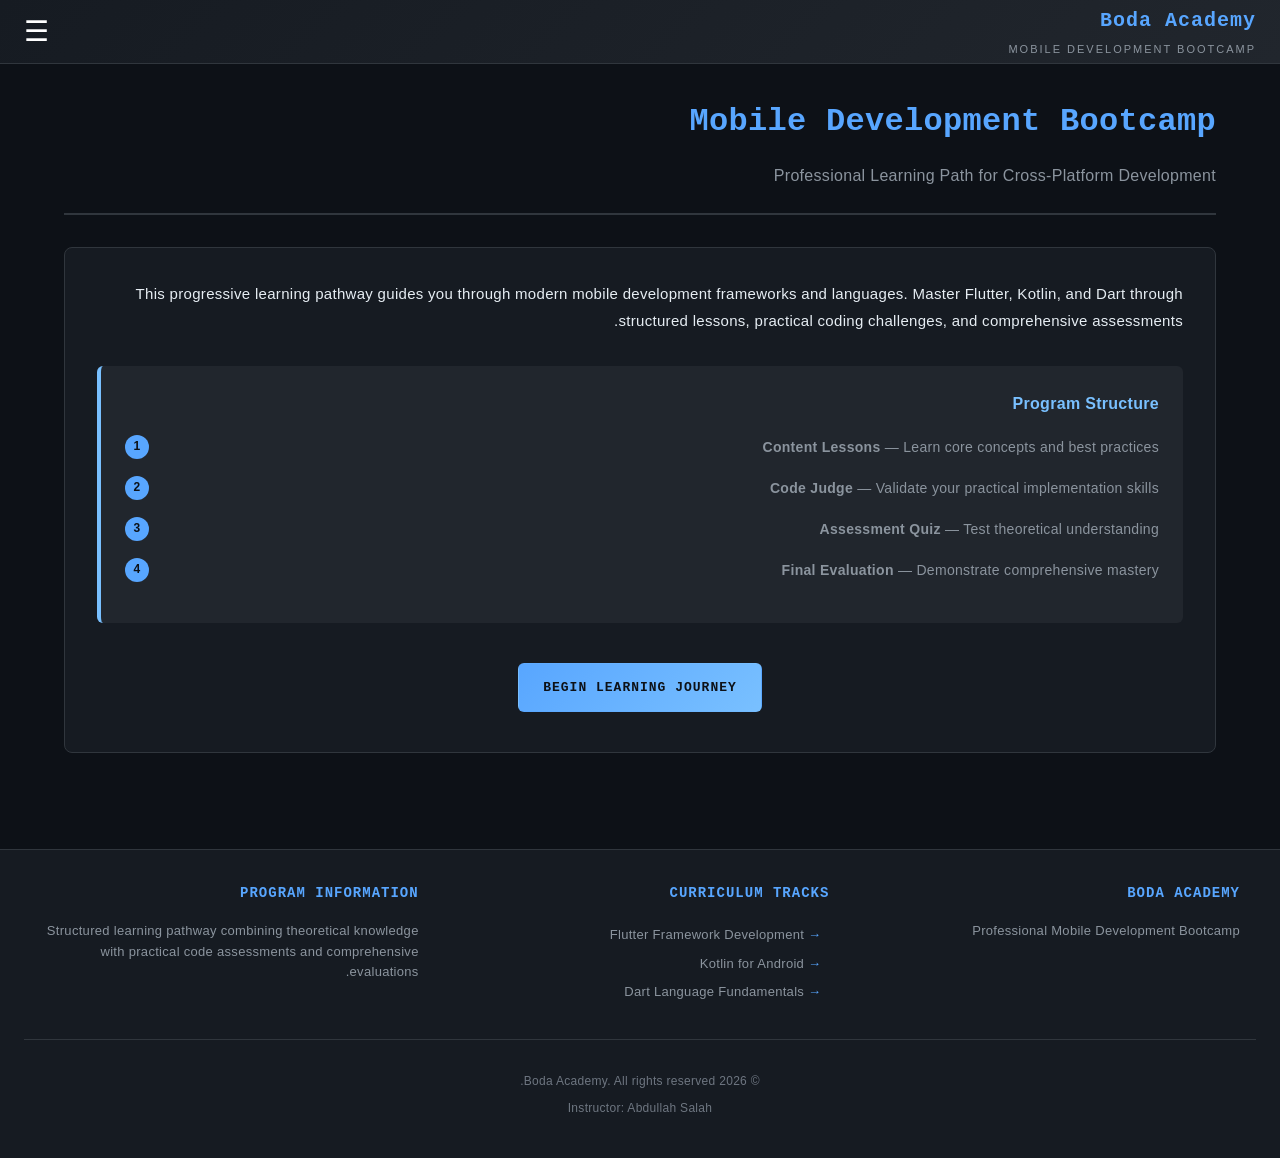
==== commit 4bcab3ee: "Update index.html" ====
--- a/index.html
+++ b/index.html
@@ -110,7 +110,6 @@
     </article>
   </section>
 
-  <!-- FLUTTER CURRICULUM SECTION -->
   <section class="curriculum-track" data-track="flutter">
     <article class="lesson" id="lesson1">
       <header class="lesson-header">
@@ -371,7 +370,6 @@
     </article>
   </section>
 
-  <!-- KOTLIN CURRICULUM SECTION -->
   <section class="curriculum-track" data-track="kotlin">
     <article class="lesson" id="lesson10">
       <header class="lesson-header">
@@ -522,7 +520,6 @@
     </article>
   </section>
 
-  <!-- DART CURRICULUM SECTION -->
   <section class="curriculum-track" data-track="dart">
     <article class="lesson" id="lesson15">
       <header class="lesson-header">
--- a/style.css
+++ b/style.css
@@ -1,364 +1,1080 @@
 
+
+:root {
+  --bg-primary: #0d1117;
+  --bg-secondary: #161b22;
+  --bg-tertiary: #21262d;
+  --text-primary: #e6edf3;
+  --text-secondary: #8b949e;
+  --text-muted: #6e7681;
+  --accent-blue: #58a6ff;
+  --accent-cyan: #79c0ff;
+  --accent-green: #3fb950;
+  --accent-orange: #fb8500;
+  --accent-red: #f85149;
+  --border-color: #30363d;
+  --border-subtle: #21262d;
+
+  --color-success: #3fb950;
+  --color-warning: #fb8500;
+  --color-danger: #f85149;
+
+  --font-mono: 'Fira Code', 'Courier New', monospace;
+  --font-sans: -apple-system, BlinkMacSystemFont, 'Segoe UI', 'Helvetica Neue', sans-serif;
+
+  --sp-xs: 4px;
+  --sp-sm: 8px;
+  --sp-md: 16px;
+  --sp-lg: 24px;
+  --sp-xl: 32px;
+  --sp-2xl: 48px;
+  --sp-3xl: 64px;
+
+  --nav-width: 280px;
+  --content-max-width: 1200px;
+  --header-height: 64px;
+  --footer-height: auto;
+}
+
+* {
+  margin: 0;
+  padding: 0;
+  box-sizing: border-box;
+}
+
+html {
+  scroll-behavior: smooth;
+}
+
+body {
+  font-family: var(--font-sans);
+  background-color: var(--bg-primary);
+  color: var(--text-primary);
+  line-height: 1.6;
+  letter-spacing: 0.3px;
+
+  display: flex;
+  flex-direction: column;
+  min-height: 100vh;
+  overflow-x: hidden;
+}
+
+
+header.site-header {
+  position: fixed;
+  top: 0;
+  left: 0;
+  right: 0;
+  height: var(--header-height);
+  background: linear-gradient(135deg, var(--bg-secondary) 0%, var(--bg-tertiary) 100%);
+  border-bottom: 1px solid var(--border-color);
+  display: flex;
+  justify-content: space-between;
+  align-items: center;
+  padding: 0 var(--sp-lg);
+  z-index: 1000;
+  backdrop-filter: blur(10px);
+  -webkit-backdrop-filter: blur(10px);
+}
+
+.header-container {
+  flex: 1;
+  display: flex;
+  flex-direction: column;
+  gap: var(--sp-xs);
+}
+
+.site-title {
+  font-size: 20px;
+  font-weight: 700;
+  letter-spacing: 1px;
+  color: var(--accent-blue);
+  margin: 0;
+  font-family: var(--font-mono);
+}
+
+.site-tagline {
+  font-size: 11px;
+  color: var(--text-secondary);
+  margin: 0;
+  text-transform: uppercase;
+  letter-spacing: 2px;
+}
+
+.menu {
+  display: block;
+  background: transparent;
+  border: none;
+  font-size: 28px;
+  cursor: pointer;
+  color: #fff; 
+  z-index: 1100;
+}
+
+.menu:hover {
+  background-color: var(--bg-tertiary);
+  border-color: var(--accent-blue);
+  color: var(--accent-blue);
+}
+
+.menu:focus-visible {
+  outline: 2px solid var(--accent-blue);
+  outline-offset: 2px;
+}
+
+
+nav.sidebar {
+  position: fixed;
+  top: var(--header-height);
+  right: 0;
+  width: 280px;
+  height: calc(100dvh - var(--header-height));
+  background: var(--bg-secondary);
+  border-left: 1px solid var(--border-color);
+  overflow-y: auto;
+  transform: translateX(100%);
+  transition: transform 0.3s ease;
+  z-index: 9999;
+}
+
+nav.sidebar.show {
+  transform: translateX(0);
+}
+.nav-header {
+  padding: 0 var(--sp-lg) var(--sp-xl);
+  border-bottom: 1px solid var(--border-color);
+  margin-bottom: var(--sp-lg);
+}
+
+.nav-header h2 {
+  font-size: 16px;
+  color: var(--accent-blue);
+  margin: 0 0 var(--sp-sm) 0;
+  font-family: var(--font-mono);
+}
+
+.nav-subtitle {
+  font-size: 12px;
+  color: var(--text-secondary);
+  margin: 0;
+}
+
+.search-input {
+  width: calc(100% - var(--sp-lg) * 2);
+  margin: 0 var(--sp-lg) var(--sp-lg);
+  padding: var(--sp-md);
+  background: var(--bg-primary);
+  border: 1px solid var(--border-color);
+  border-radius: 6px;
+  color: var(--text-primary);
+  font-family: var(--font-mono);
+  font-size: 12px;
+  transition: all 0.3s ease;
+}
+
+.search-input:focus {
+  outline: none;
+  border-color: var(--accent-blue);
+  background-color: var(--bg-tertiary);
+  box-shadow: 0 0 0 3px rgba(88, 166, 255, 0.1);
+}
+
+.search-input::placeholder {
+  color: var(--text-muted);
+}
+
+.curriculum-section {
+  border-bottom: 1px solid var(--border-subtle);
+  margin-bottom: 0;
+}
+
+.curriculum-section:last-of-type {
+  border-bottom: none;
+}
+
+.section-title {
+  padding: var(--sp-md) var(--sp-lg);
+  cursor: pointer;
+  font-weight: 600;
+  display: flex;
+  justify-content: space-between;
+  align-items: center;
+  font-size: 13px;
+  color: var(--text-primary);
+  transition: all 0.2s ease;
+  user-select: none;
+}
+
+.section-title:hover {
+  background-color: var(--bg-tertiary);
+  color: var(--accent-cyan);
+}
+
+.section-title:focus-visible {
+  outline: 2px solid var(--accent-blue);
+  outline-offset: -2px;
+}
+
+.section-name {
+  flex: 1;
+}
+
+.arrow {
+  display: inline-block;
+  transition: transform 0.3s ease;
+  color: var(--text-secondary);
+  font-size: 16px;
+}
+
+.arrow.down {
+  transform: rotate(90deg);
+}
+
+.lesson-list {
+  display: none;
+  flex-direction: column;
+  background-color: var(--bg-primary);
+}
+
+.lesson-list[role="list"] {
+  padding: var(--sp-sm) 0;
+}
+
+.lesson-list > div[role="listitem"] {
+  padding: var(--sp-sm) var(--sp-lg) var(--sp-sm) calc(var(--sp-lg) + var(--sp-lg));
+  cursor: pointer;
+  font-size: 12px;
+  color: var(--text-secondary);
+  transition: all 0.2s ease;
+  border-right: 3px solid transparent;
+}
+
+.lesson-list > div[role="listitem"]:hover {
+  background-color: var(--bg-tertiary);
+  color: var(--accent-cyan);
+  border-right-color: var(--accent-blue);
+  padding-right: calc(var(--sp-lg) - 3px);
+}
+
+.lesson-list div.locked {
+  opacity: 0.5;
+  cursor: not-allowed;
+}
+
+.lesson-list div.locked:hover {
+  background-color: transparent;
+  color: var(--text-secondary);
+  border-right-color: transparent;
+}
+
+.lesson-list div.completed {
+  color: var(--accent-green);
+}
+
+.lesson-list div.completed::after {
+  content: " ✓";
+  font-weight: bold;
+}
+
+.lesson-list div.active {
+  background-color: rgba(88, 166, 255, 0.1);
+  color: var(--accent-blue);
+  border-right-color: var(--accent-blue);
+}
+
+.final-evaluation {
+  padding: var(--sp-sm) var(--sp-lg);
+  cursor: pointer;
+  font-size: 12px;
+  color: var(--accent-orange);
+  background: rgba(251, 133, 0, 0.05);
+  margin: var(--sp-sm) 0;
+  display: flex;
+  align-items: center;
+  gap: var(--sp-sm);
+  transition: all 0.2s ease;
+  font-weight: 600;
+}
+
+.final-evaluation:hover {
+  background: rgba(251, 133, 0, 0.15);
+  color: var(--accent-orange);
+  transform: translateX(-4px);
+}
+
+.eval-icon {
+  font-size: 14px;
+}
+
+.final-section {
+  margin-top: var(--sp-lg);
+  border-top: 1px solid var(--border-color);
+  border-bottom: none;
+  padding-top: var(--sp-lg);
+}
+
+.final-assessment {
+  color: var(--accent-orange) !important;
+  background: rgba(251, 133, 0, 0.1) !important;
+  justify-content: flex-start;
+  gap: var(--sp-sm);
+}
+
+
+main.main-content {
+  flex: 1;
+  margin-top: var(--header-height);
+  margin-right: 0;
+  padding: var(--sp-xl) var(--sp-lg);
+  max-width: var(--content-max-width);
+  margin-left: auto;
+  margin-right: auto;
+  width: 100%;
+  transition: all 0.3s ease;
+}
+
+main.main-content.shift {
+  margin-right: var(--nav-width);
+}
+
+
+section.introduction {
+  margin-bottom: var(--sp-3xl);
+}
+
+.section-header {
+  margin-bottom: var(--sp-xl);
+  padding-bottom: var(--sp-lg);
+  border-bottom: 2px solid var(--border-color);
+}
+
+.section-header h2 {
+  font-size: 32px;
+  font-weight: 700;
+  color: var(--accent-blue);
+  margin-bottom: var(--sp-md);
+  font-family: var(--font-mono);
+}
+
+.subtitle {
+  font-size: 16px;
+  color: var(--text-secondary);
+  margin: 0;
+}
+
+.intro-article {
+  background: var(--bg-secondary);
+  padding: var(--sp-xl);
+  border: 1px solid var(--border-color);
+  border-radius: 8px;
+  line-height: 1.8;
+}
+
+.intro-article > p {
+  font-size: 15px;
+  margin-bottom: var(--sp-lg);
+}
+
+.learning-path {
+  margin: var(--sp-xl) 0;
+  background: var(--bg-tertiary);
+  padding: var(--sp-lg);
+  border-radius: 6px;
+  border-left: 4px solid var(--accent-cyan);
+}
+
+.learning-path h3 {
+  font-size: 16px;
+  color: var(--accent-cyan);
+  margin-bottom: var(--sp-md);
+}
+
+.path-list {
+  list-style: none;
+  counter-reset: item;
+  padding: 0;
+}
+
+.path-list li {
+  counter-increment: item;
+  margin-bottom: var(--sp-md);
+  padding-left: var(--sp-lg);
+  position: relative;
+  font-size: 14px;
+  color: var(--text-secondary);
+}
+
+.path-list li::before {
+  content: counter(item);
+  position: absolute;
+  left: 0;
+  display: flex;
+  align-items: center;
+  justify-content: center;
+  width: 24px;
+  height: 24px;
+  background: var(--accent-blue);
+  color: var(--bg-primary);
+  border-radius: 50%;
+  font-size: 12px;
+  font-weight: bold;
+}
+
+.cta-section {
+  margin-top: var(--sp-xl);
+  text-align: center;
+}
+
+ */
+
+section.curriculum-track {
+  margin-bottom: var(--sp-3xl);
+}
+
+article.lesson {
+  display: none;
+  background: var(--bg-secondary);
+  border: 1px solid var(--border-color);
+  border-radius: 8px;
+  overflow: hidden;
+  margin-bottom: var(--sp-xl);
+  transition: all 0.3s ease;
+}
+
+article.lesson:hover {
+  border-color: var(--accent-blue);
+  box-shadow: 0 4px 12px rgba(88, 166, 255, 0.1);
+}
+
+.lesson-header {
+  display: flex;
+  justify-content: space-between;
+  align-items: flex-start;
+  gap: var(--sp-lg);
+  padding: var(--sp-xl);
+  border-bottom: 1px solid var(--border-color);
+  background: var(--bg-tertiary);
+  flex-wrap: wrap;
+}
+
+.lesson-header h2 {
+  font-size: 22px;
+  font-weight: 700;
+  color: var(--accent-cyan);
+  margin: 0;
+  flex: 1;
+  min-width: 300px;
+  font-family: var(--font-mono);
+}
+
+.lesson-state {
+  background: rgba(88, 166, 255, 0.1);
+  color: var(--accent-blue);
+  padding: var(--sp-sm) var(--sp-md);
+  border-radius: 4px;
+  font-size: 11px;
+  font-weight: 600;
+  white-space: nowrap;
+  text-transform: uppercase;
+  letter-spacing: 1px;
+}
+
+.lesson-state[style*="var(--color-success)"] {
+  background: rgba(63, 185, 80, 0.1);
+  color: var(--accent-green);
+}
+
+.lesson-content {
+  padding: var(--sp-xl);
+}
+
+.learning-objectives {
+  background: var(--bg-tertiary);
+  padding: var(--sp-lg);
+  border-radius: 6px;
+  margin-bottom: var(--sp-lg);
+  border-left: 4px solid var(--accent-cyan);
+}
+
+.learning-objectives h3 {
+  font-size: 14px;
+  color: var(--accent-cyan);
+  margin: 0 0 var(--sp-md) 0;
+  text-transform: uppercase;
+  letter-spacing: 1px;
+}
+
+.learning-objectives ul {
+  list-style: none;
+  padding: 0;
+}
+
+.learning-objectives li {
+  padding: var(--sp-sm) 0;
+  padding-left: var(--sp-lg);
+  position: relative;
+  font-size: 13px;
+  color: var(--text-secondary);
+}
+
+.learning-objectives li::before {
+  content: "▸";
+  position: absolute;
+  left: 0;
+  color: var(--accent-cyan);
+  font-weight: bold;
+}
+
+.lesson-body {
+  margin-bottom: var(--sp-lg);
+}
+
+.lesson-body h3 {
+  font-size: 16px;
+  color: var(--accent-blue);
+  margin: var(--sp-lg) 0 var(--sp-md) 0;
+  font-family: var(--font-mono);
+}
+
+.lesson-body > p {
+  color: var(--text-secondary);
+  margin-bottom: var(--sp-md);
+  line-height: 1.8;
+}
+
+.lesson-body ul {
+  list-style: none;
+  padding: 0;
+  margin-bottom: var(--sp-lg);
+}
+
+.lesson-body li {
+  padding: var(--sp-sm) 0;
+  padding-left: var(--sp-lg);
+  position: relative;
+  color: var(--text-secondary);
+  line-height: 1.7;
+  font-size: 14px;
+}
+
+.lesson-body li::before {
+  content: "▸";
+  position: absolute;
+  left: 0;
+  color: var(--accent-orange);
+}
+
+.lesson-body strong {
+  color: var(--text-primary);
+  font-weight: 600;
+}
+
+.action-section {
+  margin-top: var(--sp-lg);
+  padding-top: var(--sp-lg);
+  border-top: 1px solid var(--border-color);
+}
+
+.lesson-nav {
+  display: flex;
+  gap: var(--sp-md);
+  padding: var(--sp-lg);
+  background: var(--bg-tertiary);
+  border-top: 1px solid var(--border-color);
+  flex-wrap: wrap;
+}
+
+.nav-btn {
+  flex: 1;
+  min-width: 120px;
+  padding: var(--sp-md) var(--sp-lg);
+  background: var(--bg-secondary);
+  border: 1px solid var(--border-color);
+  color: var(--text-primary);
+  border-radius: 6px;
+  font-family: var(--font-mono);
+  font-size: 13px;
+  font-weight: 600;
+  cursor: pointer;
+  transition: all 0.3s ease;
+  text-transform: uppercase;
+  letter-spacing: 1px;
+}
+
+.nav-btn:hover {
+  background: var(--bg-tertiary);
+  border-color: var(--accent-blue);
+  color: var(--accent-blue);
+  transform: translateY(-2px);
+}
+
+.nav-btn:focus-visible {
+  outline: 2px solid var(--accent-blue);
+  outline-offset: -2px;
+}
+
+.nav-btn:disabled {
+  opacity: 0.5;
+  cursor: not-allowed;
+  transform: none;
+}
+
+.prev-btn::before {
+  content: "← ";
+}
+
+.next-btn::after {
+  content: " →";
+}
+
+
+.primary-btn,
+.complete-btn,
+.submit-btn,
+.cancel-btn {
+  padding: var(--sp-md) var(--sp-lg);
+  margin: var(--sp-sm) 0;
+  font-family: var(--font-mono);
+  font-size: 13px;
+  font-weight: 600;
+  border-radius: 6px;
+  cursor: pointer;
+  transition: all 0.3s ease;
+  text-transform: uppercase;
+  letter-spacing: 1px;
+  border: 1px solid transparent;
+  min-height: 44px;
+  display: inline-flex;
+  align-items: center;
+  justify-content: center;
+}
+
+.primary-btn,
+.complete-btn,
+.submit-btn {
+  background: linear-gradient(135deg, var(--accent-blue) 0%, var(--accent-cyan) 100%);
+  color: var(--bg-primary);
+  font-weight: 700;
+}
+
+.primary-btn:hover,
+.complete-btn:hover,
+.submit-btn:hover {
+  transform: translateY(-2px);
+  box-shadow: 0 8px 16px rgba(88, 166, 255, 0.3);
+}
+
+.primary-btn:focus-visible,
+.complete-btn:focus-visible,
+.submit-btn:focus-visible {
+  outline: 2px solid var(--accent-orange);
+  outline-offset: 2px;
+}
+
+.primary-btn:active,
+.complete-btn:active,
+.submit-btn:active {
+  transform: translateY(0);
+}
+
+.cancel-btn {
+  background: var(--bg-tertiary);
+  color: var(--text-primary);
+  border: 1px solid var(--border-color);
+}
+
+.cancel-btn:hover {
+  background: var(--bg-secondary);
+  border-color: var(--accent-blue);
+  color: var(--accent-blue);
+}
+
+
+#assessment-panel {
+  background: var(--bg-secondary);
+  border: 1px solid var(--border-color);
+  border-radius: 8px;
+  padding: var(--sp-xl);
+  margin-bottom: var(--sp-xl);
+}
+
+.section-final-block {
+  background: var(--bg-secondary);
+  padding: var(--sp-xl);
+  border: 2px solid var(--border-color);
+  border-radius: 8px;
+  text-align: center;
+  margin-bottom: var(--sp-xl);
+}
+
+.section-final-block h2 {
+  color: var(--accent-blue);
+  font-size: 28px;
+  margin-bottom: var(--sp-md);
+  font-family: var(--font-mono);
+}
+
+.section-final-block > p {
+  color: var(--text-secondary);
+  margin-bottom: var(--sp-lg);
+  font-size: 14px;
+}
+
+.assessment-header {
+  margin-bottom: var(--sp-xl);
+  border-bottom: 2px solid var(--border-color);
+  padding-bottom: var(--sp-lg);
+}
+
+.assessment-header h2 {
+  margin: 0 0 var(--sp-sm) 0;
+  font-size: 24px;
+  color: var(--accent-cyan);
+  font-family: var(--font-mono);
+}
+
+.assessment-subtitle {
+  font-size: 13px;
+  color: var(--text-secondary);
+  margin: 0;
+}
+
+.assessment-options {
+  display: flex;
+  gap: var(--sp-lg);
+  justify-content: center;
+  flex-wrap: wrap;
+  margin-top: var(--sp-xl);
+}
+
+.assessment-btn {
+  background: var(--bg-tertiary);
+  border: 2px solid var(--border-color);
+  color: var(--text-primary);
+  padding: var(--sp-lg) var(--sp-xl);
+  cursor: pointer;
+  font-family: var(--font-mono);
+  font-size: 12px;
+  font-weight: 600;
+  text-transform: uppercase;
+  letter-spacing: 1px;
+  transition: all 0.3s ease;
+  border-radius: 8px;
+  min-height: 100px;
+  display: flex;
+  flex-direction: column;
+  align-items: center;
+  justify-content: center;
+  gap: var(--sp-md);
+  flex: 0 1 calc(50% - var(--sp-lg));
+  min-width: 160px;
+}
+
+.assessment-btn:hover {
+  border-color: var(--accent-blue);
+  background: rgba(88, 166, 255, 0.05);
+  color: var(--accent-cyan);
+  transform: translateY(-4px);
+  box-shadow: 0 8px 16px rgba(88, 166, 255, 0.2);
+}
+
+.assessment-btn:focus-visible {
+  outline: 2px solid var(--accent-orange);
+  outline-offset: 2px;
+}
+
+.btn-icon {
+  font-size: 32px;
+  font-weight: bold;
+}
+
+.btn-desc {
+  font-size: 11px;
+  opacity: 0.8;
+}
+
+.code-judge {
+  background: var(--bg-tertiary);
+  padding: var(--sp-lg);
+  border: 1px solid var(--border-color);
+  margin: var(--sp-lg) 0;
+  border-radius: 8px;
+  border-left: 4px solid var(--accent-orange);
+}
+
+.code-judge h3 {
+  margin-top: 0;
+  color: var(--accent-orange);
+  font-size: 14px;
+}
+
+.prompt {
+  background: var(--bg-primary);
+  padding: var(--sp-lg);
+  border-left: 4px solid var(--accent-orange);
+  margin: var(--sp-lg) 0;
+  font-size: 13px;
+  font-style: italic;
+  line-height: 1.8;
+  color: var(--text-secondary);
+  border-radius: 4px;
+}
+
+.code-editor {
+  width: 100%;
+  min-height: 240px;
+  padding: var(--sp-lg);
+  background: var(--bg-primary);
+  color: var(--accent-green);
+  border: 1px solid var(--border-color);
+  font-family: var(--font-mono);
+  font-size: 13px;
+  margin: var(--sp-lg) 0;
+  border-radius: 6px;
+  resize: vertical;
+  direction: ltr;
+  text-align: left;
+  line-height: 1.6;
+  transition: all 0.3s ease;
+}
+
+.code-editor:focus {
+  outline: none;
+  border-color: var(--accent-green);
+  box-shadow: 0 0 0 3px rgba(63, 185, 80, 0.1);
+}
+
+.code-editor::placeholder {
+  color: var(--text-muted);
+}
+
+.hint {
+  background: var(--bg-primary);
+  padding: var(--sp-lg);
+  border-left: 4px solid var(--accent-green);
+  font-size: 13px;
+  margin: var(--sp-lg) 0;
+  color: var(--text-secondary);
+  line-height: 1.8;
+  border-radius: 4px;
+}
+
+.quiz {
+  background: var(--bg-tertiary);
+  padding: var(--sp-lg);
+  border: 1px solid var(--border-color);
+  margin: var(--sp-lg) 0;
+  border-radius: 8px;
+  border-left: 4px solid var(--accent-cyan);
+}
+
+.quiz h3 {
+  margin-top: 0;
+  color: var(--accent-cyan);
+  font-size: 14px;
+}
+
+.quiz-question {
+  background: var(--bg-primary);
+  padding: var(--sp-lg);
+  margin: var(--sp-lg) 0;
+  border-left: 4px solid var(--accent-cyan);
+  font-size: 13px;
+  border-radius: 4px;
+}
+
+.quiz-question p {
+  margin: var(--sp-sm) 0;
+  color: var(--text-primary);
+  font-weight: 500;
+}
+
+.quiz-question label {
+  display: block;
+  margin: var(--sp-sm) 0;
+  cursor: pointer;
+  padding: var(--sp-sm) var(--sp-md);
+  transition: all 0.2s ease;
+  border-radius: 4px;
+  color: var(--text-secondary);
+  font-size: 13px;
+}
+
+.quiz-question label:hover {
+  background: rgba(88, 166, 255, 0.05);
+  color: var(--accent-cyan);
+}
+
+.quiz-question input[type="radio"] {
+  margin-right: var(--sp-sm);
+  cursor: pointer;
+  accent-color: var(--accent-cyan);
+}
+
+.action-buttons {
+  display: flex;
+  gap: var(--sp-lg);
+  margin-top: var(--sp-xl);
+  padding-top: var(--sp-lg);
+  border-top: 1px solid var(--border-color);
+  justify-content: center;
+  flex-wrap: wrap;
+}
+
+
+footer.site-footer {
+  margin-top: auto;
+  background: var(--bg-secondary);
+  border-top: 1px solid var(--border-color);
+  padding: var(--sp-xl) var(--sp-lg);
+  color: var(--text-secondary);
+  font-size: 13px;
+}
+
+.footer-content {
+  display: grid;
+  grid-template-columns: repeat(auto-fit, minmax(200px, 1fr));
+  gap: var(--sp-xl);
+  max-width: var(--content-max-width);
+  margin: 0 auto var(--sp-xl);
+}
+
+.footer-section h3 {
+  color: var(--accent-blue);
+  font-size: 14px;
+  margin: 0 0 var(--sp-md) 0;
+  font-family: var(--font-mono);
+  text-transform: uppercase;
+  letter-spacing: 1px;
+}
+
+.footer-section p {
+  margin: 0 0 var(--sp-sm) 0;
+  line-height: 1.6;
+}
+
+.footer-section ul {
+  list-style: none;
+  padding: 0;
+  margin: 0;
+}
+
+.footer-section li {
+  padding: var(--sp-xs) 0;
+  color: var(--text-secondary);
+}
+
+.footer-section li:before {
+  content: "→ ";
+  color: var(--accent-blue);
+  margin-right: var(--sp-sm);
+}
+
+.footer-bottom {
+  border-top: 1px solid var(--border-color);
+  padding-top: var(--sp-lg);
+  text-align: center;
+  color: var(--text-muted);
+  font-size: 12px;
+}
+
+.footer-bottom p {
+  margin: var(--sp-sm) 0;
+}
+
+
+:focus-visible {
+  outline: 2px solid var(--accent-blue);
+  outline-offset: 2px;
+}
+
+
+@media (max-width: 768px) {
   :root {
-    --color-primary: #2A3FE5;
-    --color-secondary: #F4B9B0;
-    --color-success: #16A34A;
-    --color-warning: #D97706;
-    --color-danger: #DC2626;
-    --color-surface: #000000;
-    --color-text: #111827;
-    --color-border: #F4B9B0;
-    --spacing-1: 8px;
-    --spacing-2: 16px;
-    --spacing-3: 24px;
-    --spacing-4: 32px;
-    --spacing-5: 48px;
-    --spacing-6: 64px;
-  }
-  * { box-sizing: border-box; }
-  body {
-    margin: 0;
-    font-family: "Press Start 2P", monospace;
+    --nav-width: 240px;
+    --sp-lg: 16px;
+    --sp-xl: 24px;
+  }
+
+  header.site-header {
+    padding: 0 var(--sp-md);
+  }
+
+  .menu {
     display: flex;
-    background-color: var(--color-surface);
-    color: #ffffff;
-    min-height: 100vh;
-  }
-  header {
-    position: fixed;
-    top: 0; left: 0;
-    width: 100%;
-    background: var(--color-primary);
-    padding: var(--spacing-2) var(--spacing-3);
-    display: flex;
-    justify-content: space-between;
-    align-items: center;
-    z-index: 1000;
-    border-bottom: 2px dotted var(--color-border);
-  }
-  header h1 { margin: 0; font-size: 18px; }
-  .menu-btn, .menu {
-    background: transparent;
-    border: 2px dotted var(--color-border);
-    color: #ffffff;
-    padding: var(--spacing-1) var(--spacing-2);
-    cursor: pointer;
-    font-size: 14px;
-    font-family: "Press Start 2P", monospace;
-  }
-  .menu { position: relative; z-index: 1001; }
-  .menu-btn:hover, .menu:hover { filter: brightness(1.1); }
-  .menu-btn:focus-visible, .menu:focus-visible { outline: 2px solid var(--color-warning); }
-  .sidebar {
-    width: 320px;
-    background: var(--color-primary);
-    height: 100vh;
-    overflow-y: auto;
-    position: fixed;
-    top: 0; right: -320px;
-    padding-top: 70px;
-    transition: right 0.3s ease;
-    z-index: 999;
-    border-left: 2px dotted var(--color-border);
-  }
-  .sidebar.show { right: 0; }
-  .sidebar h2 {
-    padding: var(--spacing-2) var(--spacing-3);
-    margin: 0;
-    font-size: 14px;
-    border-bottom: 2px dotted var(--color-border);
-    text-align: center;
-  }
-  .search-input {
-    width: 90%;
-    margin: var(--spacing-2) auto;
-    display: block;
-    padding: var(--spacing-1);
-    border: 2px dotted var(--color-border);
-    background: var(--color-surface);
-    color: #ffffff;
-    font-family: "Press Start 2P", monospace;
-    font-size: 10px;
-  }
-  .section { border-bottom: 2px dotted var(--color-border); }
-  .section-title {
-    padding: var(--spacing-2) var(--spacing-3);
-    cursor: pointer;
-    font-weight: 700;
-    display: flex;
-    justify-content: space-between;
-    align-items: center;
-    font-size: 11px;
-  }
-  .section-title:hover { background: var(--color-secondary); color: #000000; }
-  .section-title:focus-visible { outline: 2px solid var(--color-warning); }
-  .lesson-list { display: none; flex-direction: column; }
-  .lesson-list div {
-    padding: var(--spacing-1) var(--spacing-4);
-    cursor: pointer;
-    border-bottom: 1px dotted var(--color-border);
-    font-size: 9px;
-    transition: all 0.2s;
-  }
-  .lesson-list div:hover { background: var(--color-secondary); color: #000000; }
-  .lesson-list div.locked { opacity: 0.4; cursor: not-allowed; }
-  .lesson-list div.locked:hover { background: transparent; color: #ffffff; }
-  .lesson-list div.completed::after { content: " OK"; color: var(--color-success); }
-  .final-evaluation {
-    padding: var(--spacing-1) var(--spacing-4);
-    cursor: pointer;
-    border-bottom: 2px dotted var(--color-border);
-    font-size: 10px;
-    transition: all 0.2s;
-    background: linear-gradient(135deg, rgba(244,185,176,0.2), rgba(217,119,6,0.2));
-    font-weight: bold;
-    border-right: 3px solid var(--color-warning);
-  }
-  .final-evaluation:hover { background: var(--color-secondary); color: #000000; transform: translateX(-4px); }
-  .eval-icon { margin-left: 4px; }
-  .main {
-    margin-right: 0;
-    padding: 90px var(--spacing-3) var(--spacing-3);
-    flex: 1;
-    transition: margin-right 0.3s ease;
-    width: 100%;
-  }
-  .main.shift { margin-right: 320px; }
-  .lesson {
-    display: none;
-    background: var(--color-surface);
-    padding: var(--spacing-3);
-    margin-bottom: var(--spacing-3);
-    border: 2px dotted var(--color-border);
-  }
-  .lesson-header {
-    display: flex;
-    justify-content: space-between;
-    align-items: center;
-    margin-bottom: var(--spacing-2);
-    border-bottom: 1px dotted var(--color-border);
-    padding-bottom: var(--spacing-2);
-    flex-wrap: wrap;
-    gap: var(--spacing-1);
-  }
-  .lesson-header h2 { margin: 0; font-size: 14px; }
-  .lesson-state {
-    background: var(--color-primary);
-    padding: var(--spacing-1) var(--spacing-2);
-    border-radius: 4px;
-    font-size: 9px;
-    white-space: nowrap;
-  }
-  .lesson-content { margin: var(--spacing-2) 0; line-height: 1.8; }
-  .lesson-content ul { margin: var(--spacing-1) 0; padding-right: var(--spacing-4); }
-  .lesson-content li { margin: var(--spacing-2) 0; font-size: 10px; }
-  .code-judge {
-    background: #1a1a2e;
-    padding: var(--spacing-3);
-    border: 2px solid var(--color-warning);
-    margin: var(--spacing-2) 0;
-    border-radius: 4px;
-  }
-  .code-judge h3 { margin-top: 0; color: var(--color-warning); font-size: 12px; }
-  .prompt {
-    background: #0f0f1e;
-    padding: var(--spacing-2);
-    border-right: 3px solid var(--color-warning);
-    margin: var(--spacing-2) 0;
-    font-size: 10px;
-    font-style: italic;
-    line-height: 1.6;
-  }
-  .code-editor {
-    width: 100%;
-    min-height: 200px;
-    padding: var(--spacing-2);
-    background: #0f0f1e;
-    color: #00ff00;
-    border: 2px solid var(--color-border);
-    font-family: 'Courier New', monospace;
-    font-size: 12px;
-    margin: var(--spacing-2) 0;
-    box-sizing: border-box;
-    resize: vertical;
-    direction: ltr;
-    text-align: left;
-  }
-  .code-editor::placeholder { color: #888; }
-  .code-editor:focus { outline: 2px solid var(--color-success); }
-  .hint {
-    background: #2d3748;
-    padding: var(--spacing-2);
-    border-right: 3px solid var(--color-success);
-    font-size: 10px;
-    margin: var(--spacing-2) 0;
-    color: #a0aec0;
-    line-height: 1.6;
-  }
-  .quiz {
-    background: #1a1a2e;
-    padding: var(--spacing-3);
-    border: 2px solid var(--color-secondary);
-    margin: var(--spacing-2) 0;
-    border-radius: 4px;
-  }
-  .quiz h3 { margin-top: 0; color: var(--color-secondary); font-size: 12px; }
-  .quiz-question {
-    background: #0f0f1e;
-    padding: var(--spacing-2);
-    margin: var(--spacing-2) 0;
-    border-right: 3px solid var(--color-secondary);
-    font-size: 10px;
-  }
-  .quiz-question p { margin: var(--spacing-1) 0; }
-  .quiz-question label {
-    display: block;
-    margin: var(--spacing-1) 0;
-    cursor: pointer;
-    padding: var(--spacing-1) var(--spacing-2);
-    transition: background 0.2s;
-    border-radius: 4px;
-  }
-  .quiz-question label:hover { background: rgba(244, 185, 176, 0.2); }
-  .quiz-question input[type="radio"] { margin-left: var(--spacing-1); cursor: pointer; }
-  .submit-btn, .complete-btn {
-    background: var(--color-primary);
-    border: 2px dotted var(--color-border);
-    color: #ffffff;
-    padding: var(--spacing-1) var(--spacing-2);
-    margin: var(--spacing-1) 0 var(--spacing-1) var(--spacing-1);
-    cursor: pointer;
-    min-height: 44px;
-    font-family: "Press Start 2P", monospace;
-    font-size: 10px;
-    transition: all 0.2s;
-  }
-  .submit-btn:hover, .complete-btn:hover { filter: brightness(1.1); }
-  .submit-btn:focus-visible, .complete-btn:focus-visible { outline: 2px solid var(--color-warning); }
-  .submit-btn:active, .complete-btn:active { transform: scale(0.98); }
-  .submit-btn:disabled, .complete-btn:disabled { opacity: 0.4; cursor: not-allowed; }
-  .lesson-nav {
-    display: flex;
-    gap: var(--spacing-2);
-    margin-top: var(--spacing-3);
-    padding-top: var(--spacing-2);
-    border-top: 1px dotted var(--color-border);
-  }
-  .lesson-nav button {
-    background: var(--color-primary);
-    border: 2px dotted var(--color-border);
-    color: #ffffff;
-    padding: var(--spacing-1) var(--spacing-2);
-    cursor: pointer;
-    font-family: "Press Start 2P", monospace;
-    font-size: 10px;
-    transition: all 0.2s;
-    min-height: 40px;
-  }
-  .lesson-nav button:hover { filter: brightness(1.1); }
-  .lesson-nav button:disabled { opacity: 0.4; cursor: not-allowed; }
-  .arrow { transition: transform 0.15s linear; }
-  .arrow.down { transform: rotate(90deg); }
-  .intro {
-    background: var(--color-surface);
-    padding: var(--spacing-4);
-    border: 2px dotted var(--color-border);
-    text-align: center;
-    margin-bottom: var(--spacing-3);
-  }
-  .intro h2 { margin-top: 0; font-size: 16px; color: var(--color-secondary); }
-  .intro p { font-size: 10px; line-height: 1.8; }
-  .section-final-block {
-    background: var(--color-surface);
-    padding: var(--spacing-4);
-    border: 2px dotted var(--color-border);
-    text-align: center;
-    margin-bottom: var(--spacing-3);
-    border-radius: 4px;
-  }
-  .section-final-block h2 { margin-top: 0; font-size: 16px; color: var(--color-secondary); margin-bottom: var(--spacing-3); }
-  .section-final-block > p { font-size: 11px; margin-bottom: var(--spacing-3); color: #aaa; line-height: 1.8; }
-  .assessment-options {
-    display: flex;
-    gap: var(--spacing-2);
-    justify-content: center;
-    flex-wrap: wrap;
-    margin-top: var(--spacing-3);
-  }
-  .assessment-btn {
-    background: var(--color-primary);
-    border: 2px dotted var(--color-border);
-    color: #ffffff;
-    padding: var(--spacing-2) var(--spacing-3);
-    cursor: pointer;
-    font-family: "Press Start 2P", monospace;
-    font-size: 10px;
-    transition: all 0.2s;
-    min-height: 80px;
-    display: flex;
-    flex-direction: column;
     align-items: center;
     justify-content: center;
-    gap: var(--spacing-1);
+  }
+
+  main.main-content {
+    padding: var(--sp-lg);
+  }
+
+  .lesson-header {
+    flex-direction: column;
+    align-items: flex-start;
+  }
+
+  .lesson-header h2 {
+    min-width: 100%;
+  }
+
+  .assessment-options {
+    flex-direction: column;
+  }
+
+  .assessment-btn {
     flex: 1;
-    min-width: 150px;
-    max-width: 200px;
-  }
-  .assessment-btn:hover { filter: brightness(1.15); transform: translateY(-4px); }
-  .assessment-btn:focus-visible { outline: 2px solid var(--color-warning); }
-  .judge-btn { border-color: var(--color-warning); }
-  .quiz-btn { border-color: var(--color-secondary); }
-  .btn-icon { font-size: 24px; }
-  .btn-desc { font-size: 8px; opacity: 0.7; text-transform: uppercase; }
-  .assessment-header {
-    margin-bottom: var(--spacing-3);
-    border-bottom: 2px dotted var(--color-border);
-    padding-bottom: var(--spacing-2);
-  }
-  .assessment-header h2 { margin: 0 0 var(--spacing-1) 0; font-size: 14px; color: var(--color-secondary); }
-  .assessment-subtitle { font-size: 10px; color: #aaa; margin: 0; }
-  .action-buttons {
-    display: flex;
-    gap: var(--spacing-2);
-    margin-top: var(--spacing-3);
-    padding-top: var(--spacing-2);
-    border-top: 1px dotted var(--color-border);
-    justify-content: center;
-    flex-wrap: wrap;
-  }
-  .action-buttons .submit-btn, .action-buttons .cancel-btn { margin: 0; }
-  .cancel-btn {
-    background: #555;
-    border: 2px dotted #888;
-    color: #ffffff;
-    padding: var(--spacing-1) var(--spacing-2);
-    cursor: pointer;
-    font-family: "Press Start 2P", monospace;
-    font-size: 10px;
-    min-height: 44px;
-    transition: all 0.2s;
-  }
-  .cancel-btn:hover { filter: brightness(1.1); }
-  .cancel-btn:focus-visible { outline: 2px solid var(--color-warning); }
-  .result-pass { color: var(--color-success); font-size: 14px; }
-  .result-fail { color: var(--color-danger); font-size: 14px; }
-  footer {
-    background: #111;
-    color: #fff;
-    text-align: center;
-    padding: 20px 10px;
-    margin-top: 40px;
+    width: 100%;
+    max-width: none;
+  }
+
+  .section-header h2 {
+    font-size: 24px;
+  }
+
+  .footer-content {
+    grid-template-columns: 1fr;
+  }
+}
+
+@media (max-width: 480px) {
+  :root {
+    --sp-lg: 12px;
+    --sp-xl: 16px;
+  }
+
+  header.site-header {
+    padding: 0 var(--sp-sm);
+    height: 56px;
+  }
+
+  .site-title {
+    font-size: 16px;
+  }
+
+  .site-tagline {
     font-size: 9px;
   }
-  .footer-links { margin-top: 10px; }
-  .footer-links a { color: #4da3ff; margin: 0 10px; text-decoration: none; font-size: 9px; }
-  .footer-links a:hover { text-decoration: underline; }
-  @media (max-width: 768px) {
-    .sidebar { width: 260px; right: -260px; }
-    .main.shift { margin-right: 260px; }
-    header h1 { font-size: 12px; }
-    .lesson-header { flex-direction: column; align-items: flex-start; }
-    .lesson-state { margin-top: var(--spacing-1); }
-    .assessment-options { flex-direction: column; align-items: center; }
-    .assessment-btn { max-width: 100%; width: 100%; }
-  }
+
+  main.main-content {
+    padding: var(--sp-md);
+    margin-top: 56px;
+  }
+
+  .section-header h2 {
+    font-size: 20px;
+  }
+
+  .lesson-header h2 {
+    font-size: 18px;
+  }
+
+  .lesson-nav {
+    flex-direction: column;
+  }
+
+  .nav-btn {
+    width: 100%;
+  }
+}
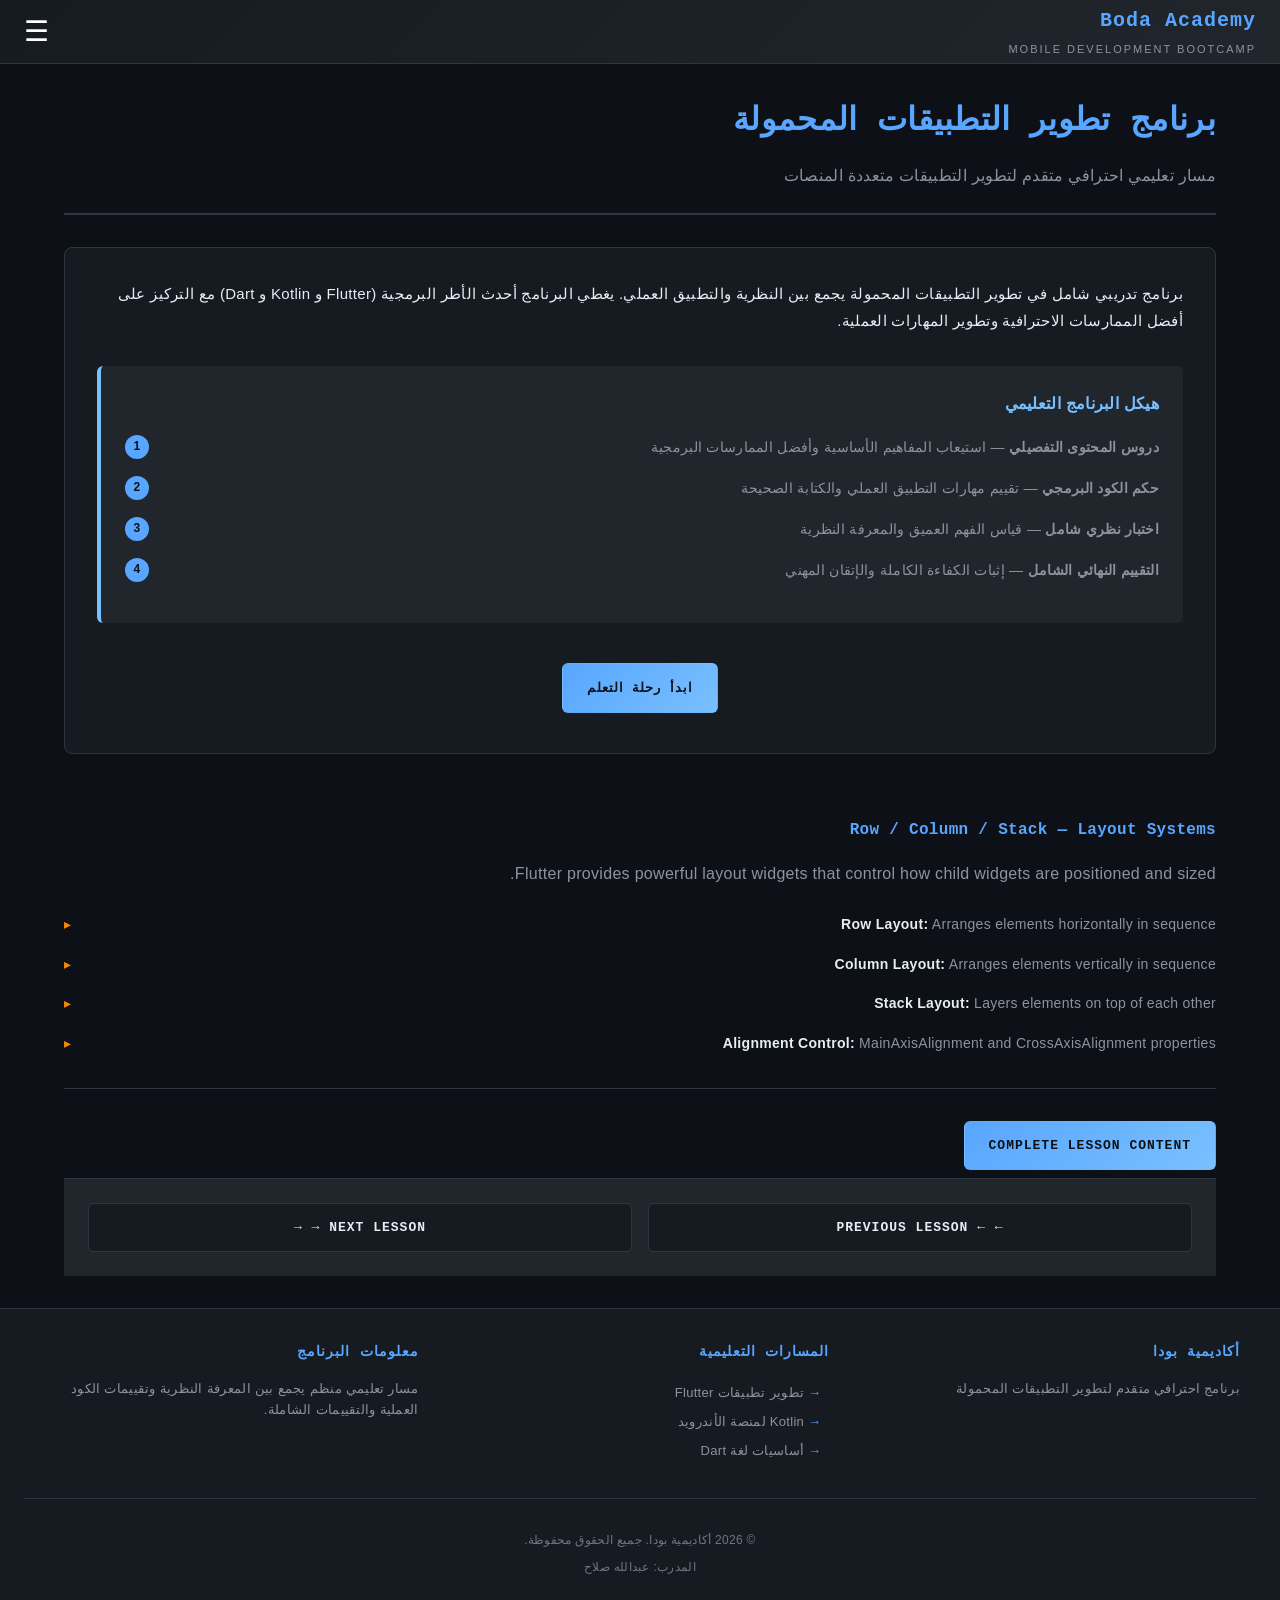
==== commit 33e4bbf0: "Add files via upload" ====
--- a/index.html
+++ b/index.html
@@ -20,65 +20,65 @@
 
 <nav class="sidebar" id="sidebar" role="navigation" aria-label="Main Navigation">
   <div class="nav-header">
-    <h2>Core Curriculum</h2>
-    <p class="nav-subtitle">Progressive Learning Track</p>
+    <h2>المنهاج الأساسي</h2>
+    <p class="nav-subtitle">مسار تعليمي متقدم ومتطور</p>
   </div>
-  <input type="text" id="searchInput" class="search-input" placeholder="Search lessons..." aria-label="Search lessons">
+  <input type="text" id="searchInput" class="search-input" placeholder="ابحث عن الدروس..." aria-label="Search lessons">
 
   <section class="curriculum-section">
     <div class="section-title" onclick="toggleSection(this)" tabindex="0" role="button" aria-expanded="false">
-      <span class="section-name">Flutter Framework</span>
+      <span class="section-name">إطار عمل Flutter</span>
       <span class="arrow">›</span>
     </div>
     <div class="lesson-list" role="list">
-      <div onclick="showLesson('lesson1')" data-lesson="lesson1" role="listitem">1. Introduction to Flutter</div>
-      <div onclick="showLesson('lesson2')" data-lesson="lesson2" role="listitem">2. Widgets Deep Dive</div>
-      <div onclick="showLesson('lesson3')" data-lesson="lesson3" role="listitem">3. Layouts System</div>
-      <div onclick="showLesson('lesson4')" data-lesson="lesson4" role="listitem">4. State Management</div>
-      <div onclick="showLesson('lesson5')" data-lesson="lesson5" role="listitem">5. Navigation System</div>
-      <div onclick="showLesson('lesson6')" data-lesson="lesson6" role="listitem">6. Forms & Validation</div>
-      <div onclick="showLesson('lesson7')" data-lesson="lesson7" role="listitem">7. API Integration</div>
+      <div onclick="showLesson('lesson1')" data-lesson="lesson1" role="listitem">1. مقدمة في Flutter</div>
+      <div onclick="showLesson('lesson2')" data-lesson="lesson2" role="listitem">2. الـ Widgets بعمق</div>
+      <div onclick="showLesson('lesson3')" data-lesson="lesson3" role="listitem">3. نظام التخطيط</div>
+      <div onclick="showLesson('lesson4')" data-lesson="lesson4" role="listitem">4. إدارة الحالة</div>
+      <div onclick="showLesson('lesson5')" data-lesson="lesson5" role="listitem">5. نظام الملاحة</div>
+      <div onclick="showLesson('lesson6')" data-lesson="lesson6" role="listitem">6. النماذج والتحقق</div>
+      <div onclick="showLesson('lesson7')" data-lesson="lesson7" role="listitem">7. ربط الـ APIs</div>
       <div class="final-evaluation" onclick="showSectionFinalBlock('Flutter')" role="listitem">
-        <span class="eval-icon">★</span> <span>Final Evaluation</span>
+        <span class="eval-icon">★</span> <span>التقييم النهائي</span>
       </div>
     </div>
   </section>
 
   <section class="curriculum-section">
     <div class="section-title" onclick="toggleSection(this)" tabindex="0" role="button" aria-expanded="false">
-      <span class="section-name">Kotlin for Android</span>
+      <span class="section-name">Kotlin للأندرويد</span>
       <span class="arrow">›</span>
     </div>
     <div class="lesson-list" role="list">
-      <div onclick="showLesson('lesson10')" data-lesson="lesson10" role="listitem">10. Kotlin Introduction</div>
-      <div onclick="showLesson('lesson11')" data-lesson="lesson11" role="listitem">11. Variables & Types</div>
-      <div onclick="showLesson('lesson12')" data-lesson="lesson12" role="listitem">12. Functions & OOP</div>
-      <div onclick="showLesson('lesson13')" data-lesson="lesson13" role="listitem">13. Android Components</div>
+      <div onclick="showLesson('lesson10')" data-lesson="lesson10" role="listitem">10. مقدمة في Kotlin</div>
+      <div onclick="showLesson('lesson11')" data-lesson="lesson11" role="listitem">11. المتغيرات والأنواع</div>
+      <div onclick="showLesson('lesson12')" data-lesson="lesson12" role="listitem">12. الدوال والبرمجة الكائنية</div>
+      <div onclick="showLesson('lesson13')" data-lesson="lesson13" role="listitem">13. مكونات الأندرويد</div>
       <div class="final-evaluation" onclick="showSectionFinalBlock('Kotlin')" role="listitem">
-        <span class="eval-icon">★</span> <span>Final Evaluation</span>
+        <span class="eval-icon">★</span> <span>التقييم النهائي</span>
       </div>
     </div>
   </section>
 
   <section class="curriculum-section">
     <div class="section-title" onclick="toggleSection(this)" tabindex="0" role="button" aria-expanded="false">
-      <span class="section-name">Dart Language</span>
+      <span class="section-name">لغة Dart</span>
       <span class="arrow">›</span>
     </div>
     <div class="lesson-list" role="list">
-      <div onclick="showLesson('lesson15')" data-lesson="lesson15" role="listitem">15. Dart Basics</div>
-      <div onclick="showLesson('lesson16')" data-lesson="lesson16" role="listitem">16. Control Flow</div>
-      <div onclick="showLesson('lesson17')" data-lesson="lesson17" role="listitem">17. Object Oriented Programming</div>
-      <div onclick="showLesson('lesson18')" data-lesson="lesson18" role="listitem">18. Asynchronous Programming</div>
+      <div onclick="showLesson('lesson15')" data-lesson="lesson15" role="listitem">15. أساسيات Dart</div>
+      <div onclick="showLesson('lesson16')" data-lesson="lesson16" role="listitem">16. التحكم في التدفق</div>
+      <div onclick="showLesson('lesson17')" data-lesson="lesson17" role="listitem">17. البرمجة الكائنية الموجهة</div>
+      <div onclick="showLesson('lesson18')" data-lesson="lesson18" role="listitem">18. البرمجة غير المتزامنة</div>
       <div class="final-evaluation" onclick="showSectionFinalBlock('Dart')" role="listitem">
-        <span class="eval-icon">★</span> <span>Final Evaluation</span>
+        <span class="eval-icon">★</span> <span>التقييم النهائي</span>
       </div>
     </div>
   </section>
 
   <section class="curriculum-section final-section">
     <div class="section-title final-assessment" onclick="startFinalAssessment()" role="button" tabindex="0">
-      <span class="eval-icon">★</span> <span>Comprehensive Assessment</span>
+      <span class="eval-icon">★</span> <span>التقييم الشامل الموحد</span>
     </div>
   </section>
 </nav>
@@ -87,25 +87,25 @@
 
   <section class="introduction" id="intro">
     <header class="section-header">
-      <h2>Mobile Development Bootcamp</h2>
-      <p class="subtitle">Professional Learning Path for Cross-Platform Development</p>
+      <h2>برنامج تطوير التطبيقات المحمولة</h2>
+      <p class="subtitle">مسار تعليمي احترافي متقدم لتطوير التطبيقات متعددة المنصات</p>
     </header>
     
     <article class="intro-article">
-      <p>This progressive learning pathway guides you through modern mobile development frameworks and languages. Master Flutter, Kotlin, and Dart through structured lessons, practical coding challenges, and comprehensive assessments.</p>
+      <p>برنامج تدريبي شامل في تطوير التطبيقات المحمولة يجمع بين النظرية والتطبيق العملي. يغطي البرنامج أحدث الأطر البرمجية (Flutter و Kotlin و Dart) مع التركيز على أفضل الممارسات الاحترافية وتطوير المهارات العملية.</p>
       
       <section class="learning-path">
-        <h3>Program Structure</h3>
+        <h3>هيكل البرنامج التعليمي</h3>
         <ol class="path-list">
-          <li><strong>Content Lessons</strong> — Learn core concepts and best practices</li>
-          <li><strong>Code Judge</strong> — Validate your practical implementation skills</li>
-          <li><strong>Assessment Quiz</strong> — Test theoretical understanding</li>
-          <li><strong>Final Evaluation</strong> — Demonstrate comprehensive mastery</li>
+          <li><strong>دروس المحتوى التفصيلي</strong> — استيعاب المفاهيم الأساسية وأفضل الممارسات البرمجية</li>
+          <li><strong>حكم الكود البرمجي</strong> — تقييم مهارات التطبيق العملي والكتابة الصحيحة</li>
+          <li><strong>اختبار نظري شامل</strong> — قياس الفهم العميق والمعرفة النظرية</li>
+          <li><strong>التقييم النهائي الشامل</strong> — إثبات الكفاءة الكاملة والإتقان المهني</li>
         </ol>
       </section>
 
       <div class="cta-section">
-        <button class="primary-btn" onclick="move()">Begin Learning Journey</button>
+        <button class="primary-btn" onclick="move()">ابدأ رحلة التعلم</button>
       </div>
     </article>
   </section>
@@ -113,91 +113,150 @@
   <section class="curriculum-track" data-track="flutter">
     <article class="lesson" id="lesson1">
       <header class="lesson-header">
-        <h2>Lesson 1: Introduction to Flutter</h2>
-        <span class="lesson-state" id="state_lesson1">Stage: Content</span>
-      </header>
-      <div class="lesson-content">
-        <section class="learning-objectives">
-          <h3>Learning Objectives</h3>
-          <ul>
-            <li>Understand Flutter as a modern cross-platform framework</li>
-            <li>Recognize the role of Dart in Flutter development</li>
-            <li>Evaluate native performance advantages</li>
-            <li>Identify key use cases for Flutter applications</li>
-          </ul>
-        </section>
-        
-        <section class="lesson-body">
-          <h3>Introduction to Flutter and Core Features</h3>
-          <p>Flutter is an open-source framework developed by Google that enables the creation of natively compiled applications for multiple platforms from a single codebase.</p>
-          <ul>
-            <li><strong>Framework Foundation:</strong> Open-source framework by Google</li>
-            <li><strong>Language Substrate:</strong> Uses Dart as its programming language</li>
-            <li><strong>Platform Support:</strong> Native app development for iOS and Android</li>
-            <li><strong>Performance Profile:</strong> High performance with beautiful, responsive UIs</li>
-          </ul>
-        </section>
-        
-        <div class="action-section">
-          <button onclick="completeLessonContent('lesson1')" class="primary-btn">Complete Lesson Content</button>
-        </div>
-      </div>
-      <nav class="lesson-nav">
-        <button onclick="nextLesson()" class="nav-btn next-btn">Next Lesson →</button>
+        <h2>الدرس 1: مقدمة شاملة في Flutter</h2>
+        <span class="lesson-state" id="state_lesson1">المرحلة: محتوى تعليمي</span>
+      </header>
+      <div class="lesson-content">
+        <section class="learning-objectives">
+          <h3>أهداف التعلم الرئيسية</h3>
+          <ul>
+            <li>فهم عميق لـ Flutter كإطار عمل حديث للبرمجة متعددة المنصات</li>
+            <li>التعرف على دور لغة Dart الأساسي في تطوير تطبيقات Flutter</li>
+            <li>فهم مزايا الأداء العالي والأصلية للتطبيقات</li>
+            <li>معرفة حالات الاستخدام الفعلية والتطبيقات الناجحة</li>
+            <li>إدراك الفرق بين Flutter والأطر الأخرى في السوق</li>
+          </ul>
+        </section>
+        
+        <section class="lesson-body">
+          <h3>مقدمة شاملة عن Flutter والمميزات الأساسية</h3>
+          <p><strong>Flutter</strong> هو إطار عمل مفتوح المصدر متطور طورته شركة Google، يمكّن المطورين من إنشاء تطبيقات أصلية عالية الأداء وجميلة الواجهة لعدة منصات من قاعدة رمز واحدة. يجمع بين الأداء الاستثنائي والتصاميم الرائعة سهلة الاستخدام والتطوير السريع.</p>
+          
+          <strong>المميزات الأساسية:</strong>
+          <ul>
+            <li><strong>• أساس الإطار القوي:</strong> إطار عمل مفتوح المصدر موثوق من شركة Google العملاقة</li>
+            <li><strong>• لغة البرمجة المتقدمة:</strong> تستخدم لغة Dart الحديثة والقوية والآمنة من الأخطاء</li>
+            <li><strong>• دعم متعدد المنصات:</strong> تطوير تطبيقات أصلية لأنظمة iOS و Android بكود واحد</li>
+            <li><strong>• الأداء الاستثنائي:</strong> واجهات مستخدم سريعة جداً وجميلة وسعة الاستجابة للمس</li>
+            <li><strong>• Hot Reload:</strong> إعادة تحميل فورية للكود مع الحفاظ على حالة التطبيق</li>
+            <li><strong>• مجتمع نشط:</strong> مكتبات عديدة وموارد تعليمية ضخمة</li>
+          </ul>
+
+          <h4>مثال عملي - هيكل تطبيق Flutter الأساسي:</h4>
+          <div class="code-example">
+            <pre>void main() {
+  runApp(const MyApp());
+}
+
+class MyApp extends StatelessWidget {
+  const MyApp({Key? key}) : super(key: key);
+
+  @override
+  Widget build(BuildContext context) {
+    return MaterialApp(
+      title: 'تطبيقي الأول',
+      home: Scaffold(
+        appBar: AppBar(title: const Text('مرحباً بـ Flutter')),
+        body: const Center(
+          child: Text('أهلاً وسهلاً'),
+        ),
+      ),
+    );
+  }
+}</pre>
+          </div>
+
+          <h4>حالات الاستخدام الناجحة:</h4>
+          <ul>
+            <li><strong>Google Ads:</strong> تطبيق الإعلانات من Google نفسه مكتوب بـ Flutter</li>
+            <li><strong>Alibaba:</strong> منصة التجارة الإلكترونية الضخمة تستخدم Flutter</li>
+            <li><strong>BMW:</strong> تطبيق السيارات الذكية من BMW</li>
+            <li><strong>eBay:</strong> منصة المزادات العالمية</li>
+          </ul>
+        </section>
+        
+        <div class="action-section">
+          <button onclick="completeLessonContent('lesson1')" class="primary-btn">✓ إكمال الدرس</button>
+        </div>
+      </div>
+      <nav class="lesson-nav">
+        <button onclick="nextLesson()" class="nav-btn next-btn">الدرس التالي →</button>
       </nav>
     </article>
 
     <article class="lesson" id="lesson2">
       <header class="lesson-header">
-        <h2>Lesson 2: Widgets Deep Dive</h2>
-        <span class="lesson-state" id="state_lesson2">Stage: Content</span>
-      </header>
-      <div class="lesson-content">
-        <section class="learning-objectives">
-          <h3>Learning Objectives</h3>
-          <ul>
-            <li>Master the widget-based architecture</li>
-            <li>Differentiate between stateless and stateful widgets</li>
-            <li>Understand the widget composition model</li>
-            <li>Apply built-in widgets effectively</li>
-          </ul>
-        </section>
-        
-        <section class="lesson-body">
-          <h3>Everything in Flutter is a Widget</h3>
-          <p>Widgets form the fundamental building blocks of Flutter applications, representing both visual elements and structural logic.</p>
-          <ul>
-            <li><strong>Widget Architecture:</strong> Widgets are the building blocks of Flutter UIs</li>
-            <li><strong>Widget Classification:</strong> StatelessWidget and StatefulWidget paradigms</li>
-            <li><strong>Composition Model:</strong> Widget tree structure and composition patterns</li>
-            <li><strong>Standard Widgets:</strong> Text, Button, Container, and other built-in widgets</li>
-          </ul>
-        </section>
-        
-        <div class="action-section">
-          <button onclick="completeLessonContent('lesson2')" class="primary-btn">Complete Lesson Content</button>
-        </div>
-      </div>
-      <nav class="lesson-nav">
-        <button onclick="prevLesson()" class="nav-btn prev-btn">← Previous Lesson</button>
-        <button onclick="nextLesson()" class="nav-btn next-btn">Next Lesson →</button>
+        <h2>الدرس 2: عمق الـ Widgets</h2>
+        <span class="lesson-state" id="state_lesson2">المرحلة: محتوى تعليمي</span>
+      </header>
+      <div class="lesson-content">
+        <section class="learning-objectives">
+          <h3>أهداف التعلم</h3>
+          <ul>
+            <li>إتقان معمارية الـ Widgets الموجهة</li>
+            <li>التمييز بين StatelessWidget و StatefulWidget</li>
+            <li>فهم نموذج تركيب الـ Widgets</li>
+            <li>تطبيق الـ Widgets المدمجة بفعالية</li>
+          </ul>
+        </section>
+        
+        <section class="lesson-body">
+          <h3>كل شيء في Flutter هو Widget</h3>
+          <p>تشكل الـ Widgets اللبنات الأساسية لتطبيقات Flutter، وتمثل عناصر بصرية وهياكل منطقية في نفس الوقت.</p>
+          <ul>
+            <li><strong>معمارية الـ Widgets:</strong> الـ Widgets هي لبنات بناء واجهات Flutter</li>
+            <li><strong>تصنيف الـ Widgets:</strong> نماذج StatelessWidget و StatefulWidget</li>
+            <li><strong>نموذج التركيب:</strong> هيكل شجرة الـ Widgets وأنماط التركيب</li>
+            <li><strong>الـ Widgets المعيارية:</strong> Text و Button و Container وغيرها من الـ Widgets المدمجة</li>
+          </ul>
+        </section>
+        
+        <div class="action-section">
+          <button onclick="completeLessonContent('lesson2')" class="primary-btn">إكمال الدرس</button>
+        </div>
+      </div>
+      <nav class="lesson-nav">
+        <button onclick="prevLesson()" class="nav-btn prev-btn">← الدرس السابق</button>
+        <button onclick="nextLesson()" class="nav-btn next-btn">الدرس التالي →</button>
       </nav>
     </article>
 
     <article class="lesson" id="lesson3">
       <header class="lesson-header">
-        <h2>Lesson 3: Layouts System</h2>
-        <span class="lesson-state" id="state_lesson3">Stage: Content</span>
-      </header>
-      <div class="lesson-content">
-        <section class="learning-objectives">
-          <h3>Learning Objectives</h3>
-          <ul>
-            <li>Master horizontal and vertical layout paradigms</li>
-            <li>Understand layered composition techniques</li>
-            <li>Apply alignment and distribution principles</li>
-            <li>Build responsive layout hierarchies</li>
-          </ul>
+        <h2>الدرس 3: نظام التخطيط والتصميم</h2>
+        <span class="lesson-state" id="state_lesson3">المرحلة: محتوى تعليمي</span>
+      </header>
+      <div class="lesson-content">
+        <section class="learning-objectives">
+          <h3>أهداف التعلم</h3>
+          <ul>
+            <li>إتقان نماذج التخطيط الأفقي والعمودي</li>
+            <li>فهم تقنيات التركيب المتعددة الطبقات</li>
+            <li>تطبيق مبادئ المحاذاة والتوزيع</li>
+            <li>بناء هياكل تخطيط سريعة الاستجابة</li>
+          </ul>
+        </section>
+        
+        <section class="lesson-body">
+          <h3>Row و Column و Stack - أنظمة التخطيط</h3>
+          <p>توفر Flutter عناصر تخطيط قوية تتحكم في كيفية وضع وحجم العناصر الفرعية.</p>
+          <ul>
+            <li><strong>Row:</strong> ترتيب العناصر أفقياً في صف واحد</li>
+            <li><strong>Column:</strong> ترتيب العناصر عمودياً في عمود واحد</li>
+            <li><strong>Stack:</strong> وضع العناصر فوق بعضها البعض في طبقات</li>
+            <li><strong>التوسع والملء:</strong> استخدام Expanded و SizedBox للتحكم في المساحات</li>
+          </ul>
+        </section>
+        
+        <div class="action-section">
+          <button onclick="completeLessonContent('lesson3')" class="primary-btn">إكمال الدرس</button>
+        </div>
+      </div>
+      <nav class="lesson-nav">
+        <button onclick="prevLesson()" class="nav-btn prev-btn">← الدرس السابق</button>
+        <button onclick="nextLesson()" class="nav-btn next-btn">الدرس التالي →</button>
+      </nav>
+    </article>
         </section>
         
         <section class="lesson-body">
@@ -223,8 +282,8 @@
 
     <article class="lesson" id="lesson4">
       <header class="lesson-header">
-        <h2>Lesson 4: State Management</h2>
-        <span class="lesson-state" id="state_lesson4">Stage: Content</span>
+        <h2>الدرس 4: إدارة الحالة</h2>
+        <span class="lesson-state" id="state_lesson4">المرحلة: محتوى تعليمي</span>
       </header>
       <div class="lesson-content">
         <section class="learning-objectives">
@@ -676,31 +735,31 @@
 <footer class="site-footer" role="contentinfo">
   <div class="footer-content">
     <section class="footer-section">
-      <h3>Boda Academy</h3>
-      <p>Professional Mobile Development Bootcamp</p>
+      <h3>أكاديمية بودا</h3>
+      <p>برنامج احترافي متقدم لتطوير التطبيقات المحمولة</p>
     </section>
     
     <section class="footer-section">
-      <h3>Curriculum Tracks</h3>
+      <h3>المسارات التعليمية</h3>
       <ul>
-        <li>Flutter Framework Development</li>
-        <li>Kotlin for Android</li>
-        <li>Dart Language Fundamentals</li>
+        <li>تطوير تطبيقات Flutter</li>
+        <li>Kotlin لمنصة الأندرويد</li>
+        <li>أساسيات لغة Dart</li>
       </ul>
     </section>
     
     <section class="footer-section">
-      <h3>Program Information</h3>
-      <p>Structured learning pathway combining theoretical knowledge with practical code assessments and comprehensive evaluations.</p>
+      <h3>معلومات البرنامج</h3>
+      <p>مسار تعليمي منظم يجمع بين المعرفة النظرية وتقييمات الكود العملية والتقييمات الشاملة.</p>
     </section>
   </div>
   
   <div class="footer-bottom">
-    <p>&copy; 2026 Boda Academy. All rights reserved.</p>
-    <p>Instructor: Abdullah Salah</p>
+    <p>&copy; 2026 أكاديمية بودا. جميع الحقوق محفوظة.</p>
+    <p>المدرب: عبدالله صلاح</p>
   </div>
 </footer>
 
 <script src="app.js"></script>
 </body>
-</html>
+</html>
--- a/style.css
+++ b/style.css
@@ -991,32 +991,59 @@
 
 @media (max-width: 768px) {
   :root {
-    --nav-width: 240px;
+    --nav-width: 100vw;
     --sp-lg: 16px;
     --sp-xl: 24px;
   }
 
   header.site-header {
     padding: 0 var(--sp-md);
+    height: 60px;
+  }
+
+  .site-title {
+    font-size: 18px;
+  }
+
+  .site-tagline {
+    font-size: 10px;
   }
 
   .menu {
     display: flex;
     align-items: center;
     justify-content: center;
+    font-size: 24px;
+  }
+
+  nav.sidebar {
+    width: 100vw;
+    max-width: 100%;
   }
 
   main.main-content {
     padding: var(--sp-lg);
+    margin-top: 60px;
+  }
+
+  main.main-content.shift {
+    margin-right: 0;
   }
 
   .lesson-header {
     flex-direction: column;
     align-items: flex-start;
+    padding: var(--sp-lg);
   }
 
   .lesson-header h2 {
     min-width: 100%;
+    font-size: 18px;
+  }
+
+  .lesson-state {
+    font-size: 10px;
+    padding: 6px 8px;
   }
 
   .assessment-options {
@@ -1027,10 +1054,31 @@
     flex: 1;
     width: 100%;
     max-width: none;
+    min-height: 80px;
   }
 
   .section-header h2 {
-    font-size: 24px;
+    font-size: 22px;
+  }
+
+  .intro-article {
+    padding: var(--sp-lg);
+  }
+
+  .learning-objectives,
+  .lesson-body {
+    padding: var(--sp-md);
+  }
+
+  .code-editor {
+    min-height: 200px;
+    font-size: 12px;
+  }
+
+  .nav-btn {
+    min-width: 100px;
+    padding: var(--sp-md);
+    font-size: 12px;
   }
 
   .footer-content {
@@ -1042,39 +1090,163 @@
   :root {
     --sp-lg: 12px;
     --sp-xl: 16px;
+    --sp-md: 10px;
   }
 
   header.site-header {
     padding: 0 var(--sp-sm);
-    height: 56px;
+    height: 52px;
+    gap: 8px;
   }
 
   .site-title {
-    font-size: 16px;
+    font-size: 14px;
+    letter-spacing: 0.5px;
   }
 
   .site-tagline {
-    font-size: 9px;
+    font-size: 8px;
+    letter-spacing: 1px;
+  }
+
+  .menu {
+    font-size: 20px;
+  }
+
+  nav.sidebar {
+    width: 100vw;
+    max-width: 100%;
+  }
+
+  .nav-header {
+    padding: 10px 12px 12px;
+  }
+
+  .nav-header h2 {
+    font-size: 14px;
+  }
+
+  .search-input {
+    width: calc(100% - 24px);
+    margin: 0 12px 12px;
+    font-size: 11px;
+    padding: 8px;
   }
 
   main.main-content {
     padding: var(--sp-md);
-    margin-top: 56px;
+    margin-top: 52px;
   }
 
   .section-header h2 {
-    font-size: 20px;
+    font-size: 18px;
+  }
+
+  .subtitle {
+    font-size: 12px;
+  }
+
+  .intro-article {
+    padding: 12px;
+  }
+
+  .intro-article > p {
+    font-size: 13px;
   }
 
   .lesson-header h2 {
-    font-size: 18px;
+    font-size: 16px;
+  }
+
+  .learning-objectives {
+    padding: 10px;
+    margin-bottom: 10px;
+  }
+
+  .learning-objectives h3 {
+    font-size: 12px;
+  }
+
+  .lesson-body {
+    margin-bottom: 10px;
+  }
+
+  .lesson-body h3 {
+    font-size: 14px;
+    margin: 8px 0 6px 0;
+  }
+
+  .lesson-body > p {
+    font-size: 13px;
+  }
+
+  .lesson-body li {
+    font-size: 12px;
+    padding: 4px 0 4px 12px;
+  }
+
+  .action-section {
+    margin-top: 10px;
+    padding-top: 10px;
   }
 
   .lesson-nav {
     flex-direction: column;
+    padding: 10px;
+    gap: 8px;
   }
 
   .nav-btn {
     width: 100%;
-  }
-}
+    min-width: auto;
+    padding: 10px;
+    font-size: 11px;
+  }
+
+  .primary-btn,
+  .submit-btn,
+  .cancel-btn {
+    width: 100%;
+    padding: 10px 12px;
+    font-size: 12px;
+  }
+
+  #assessment-panel {
+    padding: var(--sp-lg);
+  }
+
+  .code-editor {
+    min-height: 160px;
+    font-size: 11px;
+    padding: 10px;
+  }
+
+  .quiz-question {
+    padding: 10px;
+    margin: 8px 0;
+  }
+
+  .quiz-question label {
+    font-size: 12px;
+  }
+
+  .action-buttons {
+    gap: 8px;
+    margin-top: 12px;
+    flex-direction: column;
+  }
+
+  footer.site-footer {
+    padding: var(--sp-lg) var(--sp-md);
+    font-size: 11px;
+  }
+
+  .footer-content {
+    gap: 12px;
+    margin-bottom: 12px;
+  }
+
+  .footer-section h3 {
+    font-size: 12px;
+  }
+}
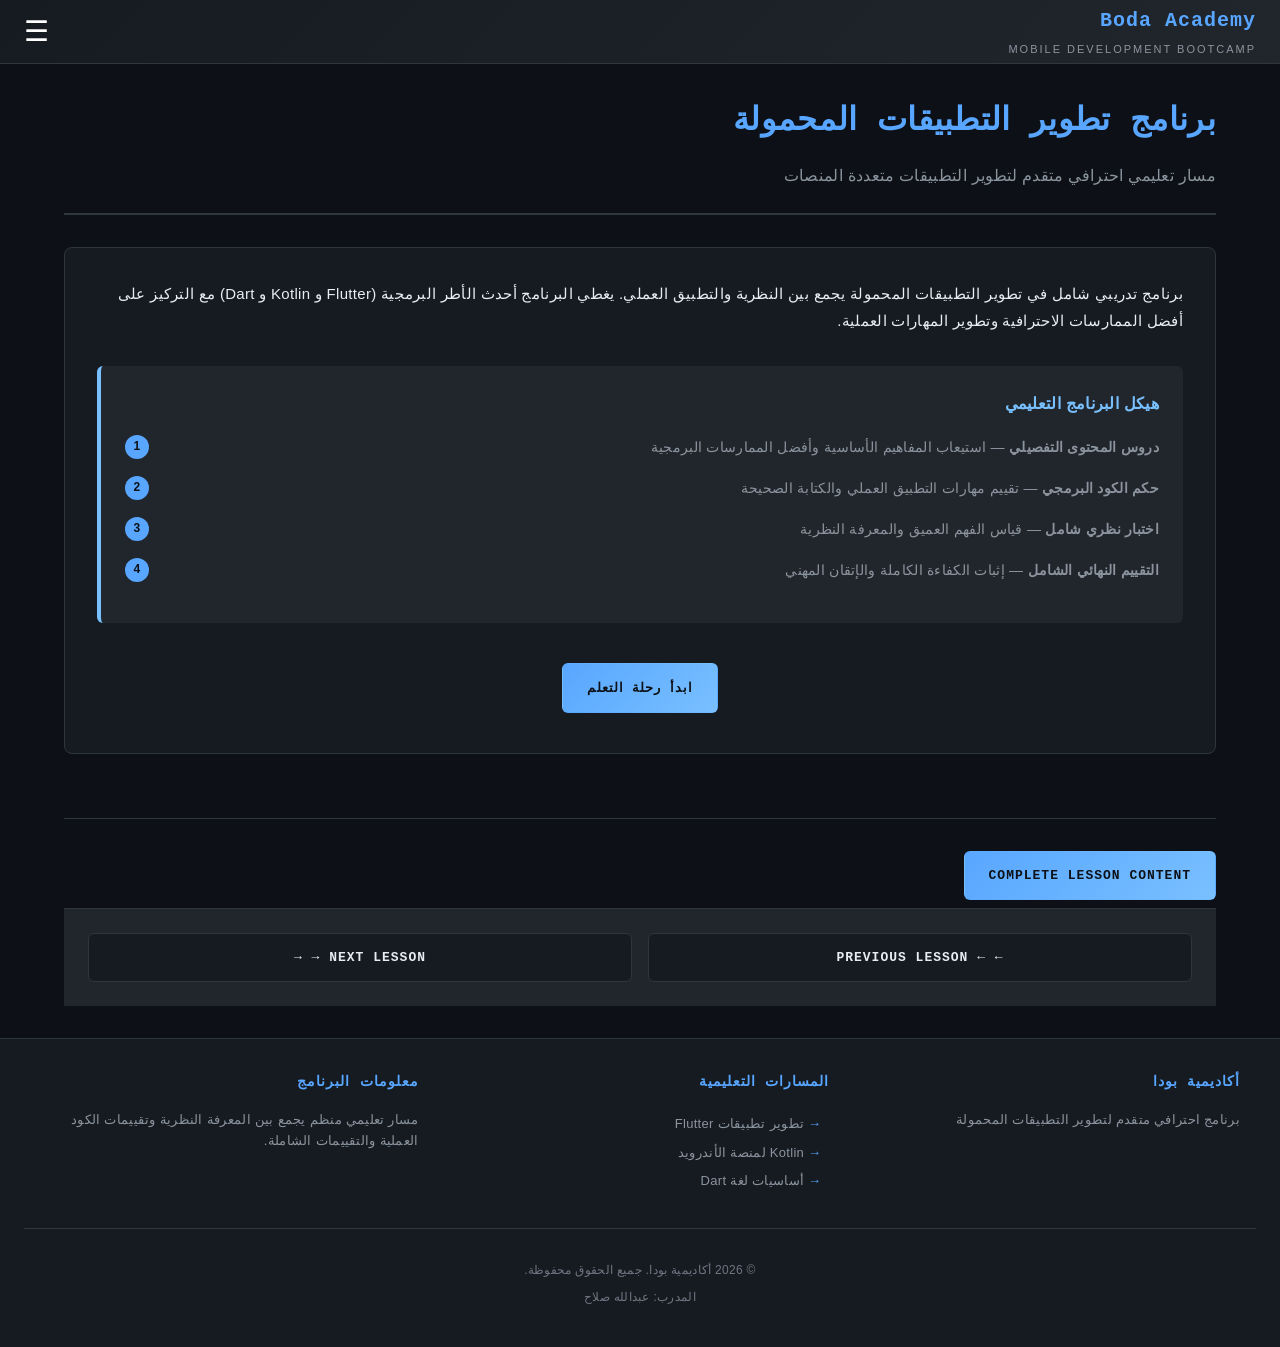
==== commit 9481ca8a: "Update index.html" ====
--- a/index.html
+++ b/index.html
@@ -258,18 +258,6 @@
       </nav>
     </article>
         </section>
-        
-        <section class="lesson-body">
-          <h3>Row / Column / Stack — Layout Systems</h3>
-          <p>Flutter provides powerful layout widgets that control how child widgets are positioned and sized.</p>
-          <ul>
-            <li><strong>Row Layout:</strong> Arranges elements horizontally in sequence</li>
-            <li><strong>Column Layout:</strong> Arranges elements vertically in sequence</li>
-            <li><strong>Stack Layout:</strong> Layers elements on top of each other</li>
-            <li><strong>Alignment Control:</strong> MainAxisAlignment and CrossAxisAlignment properties</li>
-          </ul>
-        </section>
-        
         <div class="action-section">
           <button onclick="completeLessonContent('lesson3')" class="primary-btn">Complete Lesson Content</button>
         </div>
@@ -762,4 +750,4 @@
 
 <script src="app.js"></script>
 </body>
-</html>+</html>
